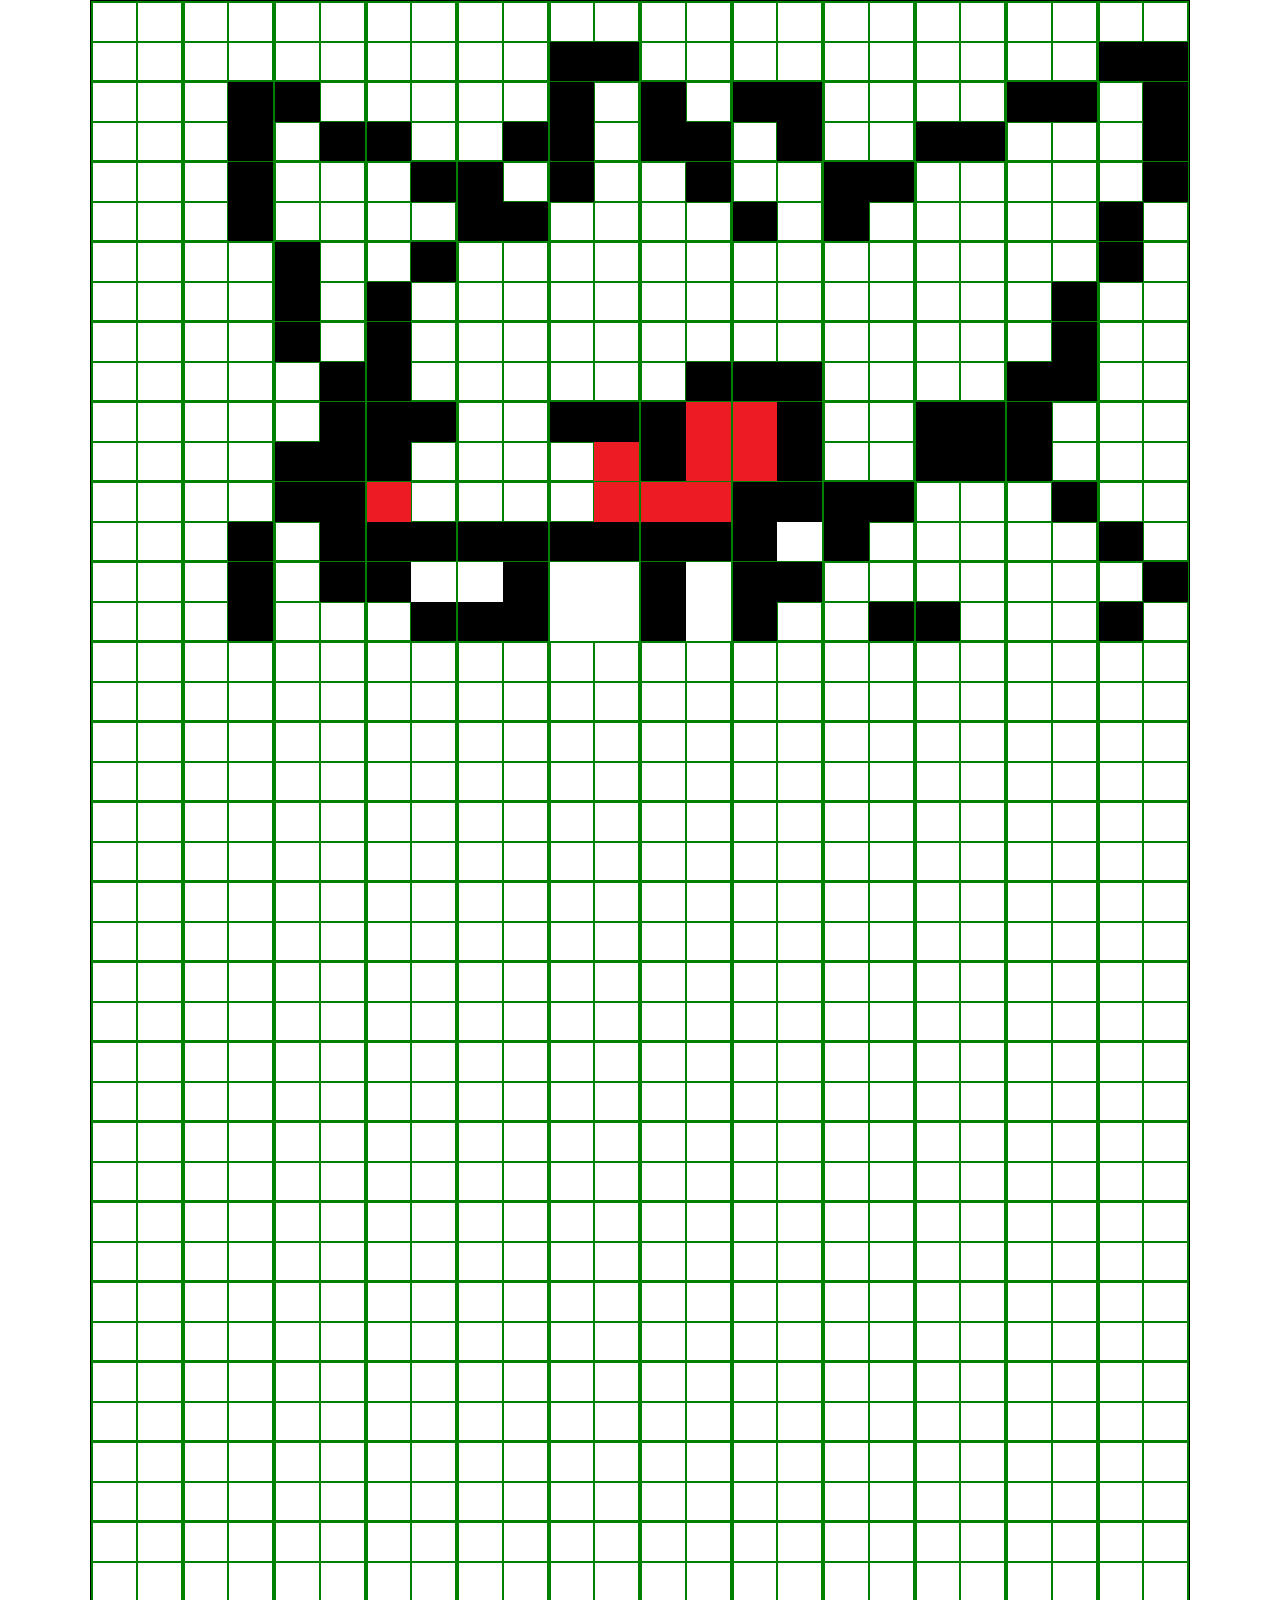
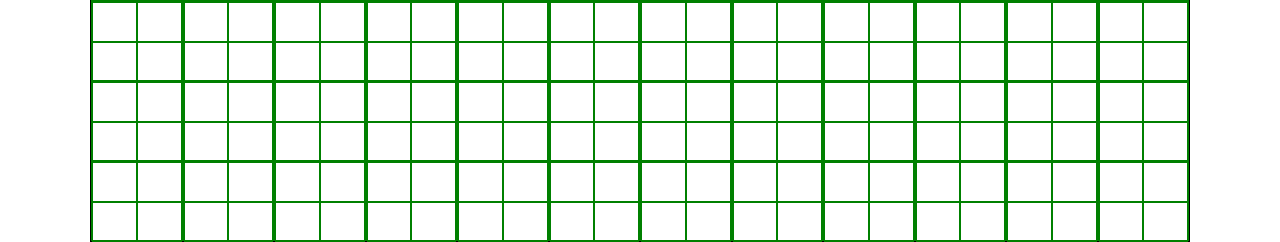
==== bonus-gengar.html @ c07b8c70 "finish row 1-8" ====
<!DOCTYPE html>
<html lang="en">
<head>
    <meta charset="UTF-8">
    <meta http-equiv="X-UA-Compatible" content="IE=edge">
    <meta name="viewport" content="width=device-width, initial-scale=1.0">
    <link rel="stylesheet" href="./css/12-bool-gengar.css">
    <link rel="stylesheet" href="./css/gengar.css">
    <title>GENGAR</title>
</head>
<body>

    <section class="container">
                                     <!-- row-1 -->
        <div class="row">
            <div class="col-1">
                <div class="box">
                    <div class="row">
                        <div class="col-6">
                            <div class="mini-box"></div>
                        </div>
                        <div class="col-6">
                            <div class="mini-box"></div>
                        </div>
                        <div class="col-6">
                            <div class="mini-box"></div>
                        </div>
                        <div class="col-6">
                            <div class="mini-box"></div>
                        </div>
                    </div>
                </div>
            </div>
            <div class="col-1">
                <div class="box">
                    <div class="row">
                        <div class="col-6">
                            <div class="mini-box"></div>
                        </div>
                        <div class="col-6">
                            <div class="mini-box"></div>
                        </div>
                        <div class="col-6">
                            <div class="mini-box"></div>
                        </div>
                        <div class="col-6">
                            <div class="mini-box"></div>
                        </div>
                    </div>
                </div>
            </div>
            <div class="col-1">
                <div class="box">
                    <div class="row">
                        <div class="col-6">
                            <div class="mini-box"></div>
                        </div>
                        <div class="col-6">
                            <div class="mini-box"></div>
                        </div>
                        <div class="col-6">
                            <div class="mini-box"></div>
                        </div>
                        <div class="col-6">
                            <div class="mini-box"></div>
                        </div>
                    </div>
                </div>
            </div>
            <div class="col-1">
                <div class="box">
                    <div class="row">
                        <div class="col-6">
                            <div class="mini-box"></div>
                        </div>
                        <div class="col-6">
                            <div class="mini-box"></div>
                        </div>
                        <div class="col-6">
                            <div class="mini-box"></div>
                        </div>
                        <div class="col-6">
                            <div class="mini-box"></div>
                        </div>
                    </div>
                </div>
            </div>
            <div class="col-1">
                <div class="box">
                    <div class="row">
                        <div class="col-6">
                            <div class="mini-box"></div>
                        </div>
                        <div class="col-6">
                            <div class="mini-box"></div>
                        </div>
                        <div class="col-6">
                            <div class="mini-box"></div>
                        </div>
                        <div class="col-6">
                            <div class="mini-box"></div>
                        </div>
                    </div>
                </div>
            </div>
            <div class="col-1">
                <div class="box">
                    <div class="row">
                        <div class="col-6">
                            <div class="mini-box"></div>
                        </div>
                        <div class="col-6">
                            <div class="mini-box"></div>
                        </div>
                        <div class="col-6">
                            <div class="mini-box-black"></div>
                        </div>
                        <div class="col-6">
                            <div class="mini-box-black"></div>
                        </div>
                    </div>
                </div>
            </div>
            <div class="col-1">
                <div class="box">
                    <div class="row">
                        <div class="col-6">
                            <div class="mini-box"></div>
                        </div>
                        <div class="col-6">
                            <div class="mini-box"></div>
                        </div>
                        <div class="col-6">
                            <div class="mini-box"></div>
                        </div>
                        <div class="col-6">
                            <div class="mini-box"></div>
                        </div>
                    </div>
                </div>
            </div>
            <div class="col-1">
                <div class="box">
                    <div class="row">
                        <div class="col-6">
                            <div class="mini-box"></div>
                        </div>
                        <div class="col-6">
                            <div class="mini-box"></div>
                        </div>
                        <div class="col-6">
                            <div class="mini-box"></div>
                        </div>
                        <div class="col-6">
                            <div class="mini-box"></div>
                        </div>
                    </div>
                </div>
            </div>
            <div class="col-1">
                <div class="box">
                    <div class="row">
                        <div class="col-6">
                            <div class="mini-box"></div>
                        </div>
                        <div class="col-6">
                            <div class="mini-box"></div>
                        </div>
                        <div class="col-6">
                            <div class="mini-box"></div>
                        </div>
                        <div class="col-6">
                            <div class="mini-box"></div>
                        </div>
                    </div>
                </div>
            </div>
            <div class="col-1">
                <div class="box">
                    <div class="row">
                        <div class="col-6">
                            <div class="mini-box"></div>
                        </div>
                        <div class="col-6">
                            <div class="mini-box"></div>
                        </div>
                        <div class="col-6">
                            <div class="mini-box"></div>
                        </div>
                        <div class="col-6">
                            <div class="mini-box"></div>
                        </div>
                    </div>
                </div>
            </div>
            <div class="col-1">
                <div class="box">
                    <div class="row">
                        <div class="col-6">
                            <div class="mini-box"></div>
                        </div>
                        <div class="col-6">
                            <div class="mini-box"></div>
                        </div>
                        <div class="col-6">
                            <div class="mini-box"></div>
                        </div>
                        <div class="col-6">
                            <div class="mini-box"></div>
                        </div>
                    </div>
                </div>
            </div>
            <div class="col-1">
                <div class="box">
                    <div class="row">
                        <div class="col-6">
                            <div class="mini-box"></div>
                        </div>
                        <div class="col-6">
                            <div class="mini-box"></div>
                        </div>
                        <div class="col-6">
                            <div class="mini-box-black"></div>
                        </div>
                        <div class="col-6">
                            <div class="mini-box-black"></div>
                        </div>
                    </div>
                </div>
            </div>
        </div>
                                     <!-- row-2 -->
        <div class="row">
            <div class="col-1">
                <div class="box">
                    <div class="row">
                        <div class="col-6">
                            <div class="mini-box"></div>
                        </div>
                        <div class="col-6">
                            <div class="mini-box"></div>
                        </div>
                        <div class="col-6">
                            <div class="mini-box"></div>
                        </div>
                        <div class="col-6">
                            <div class="mini-box"></div>
                        </div>
                    </div>
                </div>
            </div>
            <div class="col-1">
                <div class="box">
                    <div class="row">
                        <div class="col-6">
                            <div class="mini-box"></div>
                        </div>
                        <div class="col-6">
                            <div class="mini-box-black"></div>
                        </div>
                        <div class="col-6">
                            <div class="mini-box"></div>
                        </div>
                        <div class="col-6">
                            <div class="mini-box-black"></div>
                        </div>
                    </div>
                </div>
            </div>
            <div class="col-1">
                <div class="box">
                    <div class="row">
                        <div class="col-6">
                            <div class="mini-box-black"></div>
                        </div>
                        <div class="col-6">
                            <div class="mini-box"></div>
                        </div>
                        <div class="col-6">
                            <div class="mini-box"></div>
                        </div>
                        <div class="col-6">
                            <div class="mini-box-black"></div>
                        </div>
                    </div>
                </div>
            </div>
            <div class="col-1">
                <div class="box">
                    <div class="row">
                        <div class="col-6">
                            <div class="mini-box"></div>
                        </div>
                        <div class="col-6">
                            <div class="mini-box"></div>
                        </div>
                        <div class="col-6">
                            <div class="mini-box-black"></div>
                        </div>
                        <div class="col-6">
                            <div class="mini-box"></div>
                        </div>
                    </div>
                </div>
            </div>
            <div class="col-1">
                <div class="box">
                    <div class="row">
                        <div class="col-6">
                            <div class="mini-box"></div>
                        </div>
                        <div class="col-6">
                            <div class="mini-box"></div>
                        </div>
                        <div class="col-6">
                            <div class="mini-box"></div>
                        </div>
                        <div class="col-6">
                            <div class="mini-box-black"></div>
                        </div>
                    </div>
                </div>
            </div>
            <div class="col-1">
                <div class="box">
                    <div class="row">
                        <div class="col-6">
                            <div class="mini-box-black"></div>
                        </div>
                        <div class="col-6">
                            <div class="mini-box"></div>
                        </div>
                        <div class="col-6">
                            <div class="mini-box-black"></div>
                        </div>
                        <div class="col-6">
                            <div class="mini-box"></div>
                        </div>
                    </div>
                </div>
            </div>
            <div class="col-1">
                <div class="box">
                    <div class="row">
                        <div class="col-6">
                            <div class="mini-box-black"></div>
                        </div>
                        <div class="col-6">
                            <div class="mini-box"></div>
                        </div>
                        <div class="col-6">
                            <div class="mini-box-black"></div>
                        </div>
                        <div class="col-6">
                            <div class="mini-box-black"></div>
                        </div>
                    </div>
                </div>
            </div>
            <div class="col-1">
                <div class="box">
                    <div class="row">
                        <div class="col-6">
                            <div class="mini-box-black"></div>
                        </div>
                        <div class="col-6">
                            <div class="mini-box-black"></div>
                        </div>
                        <div class="col-6">
                            <div class="mini-box"></div>
                        </div>
                        <div class="col-6">
                            <div class="mini-box-black"></div>
                        </div>
                    </div>
                </div>
            </div>
            <div class="col-1">
                <div class="box">
                    <div class="row">
                        <div class="col-6">
                            <div class="mini-box"></div>
                        </div>
                        <div class="col-6">
                            <div class="mini-box"></div>
                        </div>
                        <div class="col-6">
                            <div class="mini-box"></div>
                        </div>
                        <div class="col-6">
                            <div class="mini-box"></div>
                        </div>
                    </div>
                </div>
            </div>
            <div class="col-1">
                <div class="box">
                    <div class="row">
                        <div class="col-6">
                            <div class="mini-box"></div>
                        </div>
                        <div class="col-6">
                            <div class="mini-box"></div>
                        </div>
                        <div class="col-6">
                            <div class="mini-box-black"></div>
                        </div>
                        <div class="col-6">
                            <div class="mini-box-black"></div>
                        </div>
                    </div>
                </div>
            </div>
            <div class="col-1">
                <div class="box">
                    <div class="row">
                        <div class="col-6">
                            <div class="mini-box-black"></div>
                        </div>
                        <div class="col-6">
                            <div class="mini-box-black"></div>
                        </div>
                        <div class="col-6">
                            <div class="mini-box"></div>
                        </div>
                        <div class="col-6">
                            <div class="mini-box"></div>
                        </div>
                    </div>
                </div>
            </div>
            <div class="col-1">
                <div class="box">
                    <div class="row">
                        <div class="col-6">
                            <div class="mini-box"></div>
                        </div>
                        <div class="col-6">
                            <div class="mini-box-black"></div>
                        </div>
                        <div class="col-6">
                            <div class="mini-box"></div>
                        </div>
                        <div class="col-6">
                            <div class="mini-box-black"></div>
                        </div>
                    </div>
                </div>
            </div>
        </div>
                                     <!-- row-3 -->
        <div class="row">
            <div class="col-1">
                <div class="box">
                    <div class="row">
                        <div class="col-6">
                            <div class="mini-box"></div>
                        </div>
                        <div class="col-6">
                            <div class="mini-box"></div>
                        </div>
                        <div class="col-6">
                            <div class="mini-box"></div>
                        </div>
                        <div class="col-6">
                            <div class="mini-box"></div>
                        </div>
                    </div>
                </div>
            </div>
            <div class="col-1">
                <div class="box">
                    <div class="row">
                        <div class="col-6">
                            <div class="mini-box"></div>
                        </div>
                        <div class="col-6">
                            <div class="mini-box-black"></div>
                        </div>
                        <div class="col-6">
                            <div class="mini-box"></div>
                        </div>
                        <div class="col-6">
                            <div class="mini-box-black"></div>
                        </div>
                    </div>
                </div>
            </div>
            <div class="col-1">
                <div class="box">
                    <div class="row">
                        <div class="col-6">
                            <div class="mini-box"></div>
                        </div>
                        <div class="col-6">
                            <div class="mini-box"></div>
                        </div>
                        <div class="col-6">
                            <div class="mini-box"></div>
                        </div>
                        <div class="col-6">
                            <div class="mini-box"></div>
                        </div>
                    </div>
                </div>
            </div>
            <div class="col-1">
                <div class="box">
                    <div class="row">
                        <div class="col-6">
                            <div class="mini-box"></div>
                        </div>
                        <div class="col-6">
                            <div class="mini-box-black"></div>
                        </div>
                        <div class="col-6">
                            <div class="mini-box"></div>
                        </div>
                        <div class="col-6">
                            <div class="mini-box"></div>
                        </div>
                    </div>
                </div>
            </div>
            <div class="col-1">
                <div class="box">
                    <div class="row">
                        <div class="col-6">
                            <div class="mini-box-black"></div>
                        </div>
                        <div class="col-6">
                            <div class="mini-box"></div>
                        </div>
                        <div class="col-6">
                            <div class="mini-box-black"></div>
                        </div>
                        <div class="col-6">
                            <div class="mini-box-black"></div>
                        </div>
                    </div>
                </div>
            </div>
            <div class="col-1">
                <div class="box">
                    <div class="row">
                        <div class="col-6">
                            <div class="mini-box-black"></div>
                        </div>
                        <div class="col-6">
                            <div class="mini-box"></div>
                        </div>
                        <div class="col-6">
                            <div class="mini-box"></div>
                        </div>
                        <div class="col-6">
                            <div class="mini-box"></div>
                        </div>
                    </div>
                </div>
            </div>
            <div class="col-1">
                <div class="box">
                    <div class="row">
                        <div class="col-6">
                            <div class="mini-box"></div>
                        </div>
                        <div class="col-6">
                            <div class="mini-box-black"></div>
                        </div>
                        <div class="col-6">
                            <div class="mini-box"></div>
                        </div>
                        <div class="col-6">
                            <div class="mini-box"></div>
                        </div>
                    </div>
                </div>
            </div>
            <div class="col-1">
                <div class="box">
                    <div class="row">
                        <div class="col-6">
                            <div class="mini-box"></div>
                        </div>
                        <div class="col-6">
                            <div class="mini-box"></div>
                        </div>
                        <div class="col-6">
                            <div class="mini-box-black"></div>
                        </div>
                        <div class="col-6">
                            <div class="mini-box"></div>
                        </div>
                    </div>
                </div>
            </div>
            <div class="col-1">
                <div class="box">
                    <div class="row">
                        <div class="col-6">
                            <div class="mini-box-black"></div>
                        </div>
                        <div class="col-6">
                            <div class="mini-box-black"></div>
                        </div>
                        <div class="col-6">
                            <div class="mini-box-black"></div>
                        </div>
                        <div class="col-6">
                            <div class="mini-box"></div>
                        </div>
                    </div>
                </div>
            </div>
            <div class="col-1">
                <div class="box">
                    <div class="row">
                        <div class="col-6">
                            <div class="mini-box"></div>
                        </div>
                        <div class="col-6">
                            <div class="mini-box"></div>
                        </div>
                        <div class="col-6">
                            <div class="mini-box"></div>
                        </div>
                        <div class="col-6">
                            <div class="mini-box"></div>
                        </div>
                    </div>
                </div>
            </div>
            <div class="col-1">
                <div class="box">
                    <div class="row">
                        <div class="col-6">
                            <div class="mini-box"></div>
                        </div>
                        <div class="col-6">
                            <div class="mini-box"></div>
                        </div>
                        <div class="col-6">
                            <div class="mini-box"></div>
                        </div>
                        <div class="col-6">
                            <div class="mini-box"></div>
                        </div>
                    </div>
                </div>
            </div>
            <div class="col-1">
                <div class="box">
                    <div class="row">
                        <div class="col-6">
                            <div class="mini-box"></div>
                        </div>
                        <div class="col-6">
                            <div class="mini-box-black"></div>
                        </div>
                        <div class="col-6">
                            <div class="mini-box-black"></div>
                        </div>
                        <div class="col-6">
                            <div class="mini-box"></div>
                        </div>
                    </div>
                </div>
            </div>
        </div>
                                     <!-- row-4 -->
        <div class="row">
            <div class="col-1">
                <div class="box">
                    <div class="row">
                        <div class="col-6">
                            <div class="mini-box"></div>
                        </div>
                        <div class="col-6">
                            <div class="mini-box"></div>
                        </div>
                        <div class="col-6">
                            <div class="mini-box"></div>
                        </div>
                        <div class="col-6">
                            <div class="mini-box"></div>
                        </div>
                    </div>
                </div>
            </div>
            <div class="col-1">
                <div class="box">
                    <div class="row">
                        <div class="col-6">
                            <div class="mini-box"></div>
                        </div>
                        <div class="col-6">
                            <div class="mini-box"></div>
                        </div>
                        <div class="col-6">
                            <div class="mini-box"></div>
                        </div>
                        <div class="col-6">
                            <div class="mini-box"></div>
                        </div>
                    </div>
                </div>
            </div>
            <div class="col-1">
                <div class="box">
                    <div class="row">
                        <div class="col-6">
                            <div class="mini-box-black"></div>
                        </div>
                        <div class="col-6">
                            <div class="mini-box"></div>
                        </div>
                        <div class="col-6">
                            <div class="mini-box-black"></div>
                        </div>
                        <div class="col-6">
                            <div class="mini-box"></div>
                        </div>
                    </div>
                </div>
            </div>
            <div class="col-1">
                <div class="box">
                    <div class="row">
                        <div class="col-6">
                            <div class="mini-box"></div>
                        </div>
                        <div class="col-6">
                            <div class="mini-box-black"></div>
                        </div>
                        <div class="col-6">
                            <div class="mini-box-black"></div>
                        </div>
                        <div class="col-6">
                            <div class="mini-box"></div>
                        </div>
                    </div>
                </div>
            </div>
            <div class="col-1">
                <div class="box">
                    <div class="row">
                        <div class="col-6">
                            <div class="mini-box"></div>
                        </div>
                        <div class="col-6">
                            <div class="mini-box"></div>
                        </div>
                        <div class="col-6">
                            <div class="mini-box"></div>
                        </div>
                        <div class="col-6">
                            <div class="mini-box"></div>
                        </div>
                    </div>
                </div>
            </div>
            <div class="col-1">
                <div class="box">
                    <div class="row">
                        <div class="col-6">
                            <div class="mini-box"></div>
                        </div>
                        <div class="col-6">
                            <div class="mini-box"></div>
                        </div>
                        <div class="col-6">
                            <div class="mini-box"></div>
                        </div>
                        <div class="col-6">
                            <div class="mini-box"></div>
                        </div>
                    </div>
                </div>
            </div>
            <div class="col-1">
                <div class="box">
                    <div class="row">
                        <div class="col-6">
                            <div class="mini-box"></div>
                        </div>
                        <div class="col-6">
                            <div class="mini-box"></div>
                        </div>
                        <div class="col-6">
                            <div class="mini-box"></div>
                        </div>
                        <div class="col-6">
                            <div class="mini-box"></div>
                        </div>
                    </div>
                </div>
            </div>
            <div class="col-1">
                <div class="box">
                    <div class="row">
                        <div class="col-6">
                            <div class="mini-box"></div>
                        </div>
                        <div class="col-6">
                            <div class="mini-box"></div>
                        </div>
                        <div class="col-6">
                            <div class="mini-box"></div>
                        </div>
                        <div class="col-6">
                            <div class="mini-box"></div>
                        </div>
                    </div>
                </div>
            </div>
            <div class="col-1">
                <div class="box">
                    <div class="row">
                        <div class="col-6">
                            <div class="mini-box"></div>
                        </div>
                        <div class="col-6">
                            <div class="mini-box"></div>
                        </div>
                        <div class="col-6">
                            <div class="mini-box"></div>
                        </div>
                        <div class="col-6">
                            <div class="mini-box"></div>
                        </div>
                    </div>
                </div>
            </div>
            <div class="col-1">
                <div class="box">
                    <div class="row">
                        <div class="col-6">
                            <div class="mini-box"></div>
                        </div>
                        <div class="col-6">
                            <div class="mini-box"></div>
                        </div>
                        <div class="col-6">
                            <div class="mini-box"></div>
                        </div>
                        <div class="col-6">
                            <div class="mini-box"></div>
                        </div>
                    </div>
                </div>
            </div>
            <div class="col-1">
                <div class="box">
                    <div class="row">
                        <div class="col-6">
                            <div class="mini-box"></div>
                        </div>
                        <div class="col-6">
                            <div class="mini-box"></div>
                        </div>
                        <div class="col-6">
                            <div class="mini-box"></div>
                        </div>
                        <div class="col-6">
                            <div class="mini-box-black"></div>
                        </div>
                    </div>
                </div>
            </div>
            <div class="col-1">
                <div class="box">
                    <div class="row">
                        <div class="col-6">
                            <div class="mini-box-black"></div>
                        </div>
                        <div class="col-6">
                            <div class="mini-box"></div>
                        </div>
                        <div class="col-6">
                            <div class="mini-box"></div>
                        </div>
                        <div class="col-6">
                            <div class="mini-box"></div>
                        </div>
                    </div>
                </div>
            </div>
        </div>
                                     <!-- row-5 -->
        <div class="row">
            <div class="col-1">
                <div class="box">
                    <div class="row">
                        <div class="col-6">
                            <div class="mini-box"></div>
                        </div>
                        <div class="col-6">
                            <div class="mini-box"></div>
                        </div>
                        <div class="col-6">
                            <div class="mini-box"></div>
                        </div>
                        <div class="col-6">
                            <div class="mini-box"></div>
                        </div>
                    </div>
                </div>
            </div>
            <div class="col-1">
                <div class="box">
                    <div class="row">
                        <div class="col-6">
                            <div class="mini-box"></div>
                        </div>
                        <div class="col-6">
                            <div class="mini-box"></div>
                        </div>
                        <div class="col-6">
                            <div class="mini-box"></div>
                        </div>
                        <div class="col-6">
                            <div class="mini-box"></div>
                        </div>
                    </div>
                </div>
            </div>
            <div class="col-1">
                <div class="box">
                    <div class="row">
                        <div class="col-6">
                            <div class="mini-box-black"></div>
                        </div>
                        <div class="col-6">
                            <div class="mini-box"></div>
                        </div>
                        <div class="col-6">
                            <div class="mini-box"></div>
                        </div>
                        <div class="col-6">
                            <div class="mini-box-black"></div>
                        </div>
                    </div>
                </div>
            </div>
            <div class="col-1">
                <div class="box">
                    <div class="row">
                        <div class="col-6">
                            <div class="mini-box-black"></div>
                        </div>
                        <div class="col-6">
                            <div class="mini-box"></div>
                        </div>
                        <div class="col-6">
                            <div class="mini-box-black"></div>
                        </div>
                        <div class="col-6">
                            <div class="mini-box"></div>
                        </div>
                    </div>
                </div>
            </div>
            <div class="col-1">
                <div class="box">
                    <div class="row">
                        <div class="col-6">
                            <div class="mini-box"></div>
                        </div>
                        <div class="col-6">
                            <div class="mini-box"></div>
                        </div>
                        <div class="col-6">
                            <div class="mini-box"></div>
                        </div>
                        <div class="col-6">
                            <div class="mini-box"></div>
                        </div>
                    </div>
                </div>
            </div>
            <div class="col-1">
                <div class="box">
                    <div class="row">
                        <div class="col-6">
                            <div class="mini-box"></div>
                        </div>
                        <div class="col-6">
                            <div class="mini-box"></div>
                        </div>
                        <div class="col-6">
                            <div class="mini-box"></div>
                        </div>
                        <div class="col-6">
                            <div class="mini-box"></div>
                        </div>
                    </div>
                </div>
            </div>
            <div class="col-1">
                <div class="box">
                    <div class="row">
                        <div class="col-6">
                            <div class="mini-box"></div>
                        </div>
                        <div class="col-6">
                            <div class="mini-box"></div>
                        </div>
                        <div class="col-6">
                            <div class="mini-box"></div>
                        </div>
                        <div class="col-6">
                            <div class="mini-box-black"></div>
                        </div>
                    </div>
                </div>
            </div>
            <div class="col-1">
                <div class="box">
                    <div class="row">
                        <div class="col-6">
                            <div class="mini-box"></div>
                        </div>
                        <div class="col-6">
                            <div class="mini-box"></div>
                        </div>
                        <div class="col-6">
                            <div class="mini-box-black"></div>
                        </div>
                        <div class="col-6">
                            <div class="mini-box-black"></div>
                        </div>
                    </div>
                </div>
            </div>
            <div class="col-1">
                <div class="box">
                    <div class="row">
                        <div class="col-6">
                            <div class="mini-box"></div>
                        </div>
                        <div class="col-6">
                            <div class="mini-box"></div>
                        </div>
                        <div class="col-6">
                            <div class="mini-box"></div>
                        </div>
                        <div class="col-6">
                            <div class="mini-box"></div>
                        </div>
                    </div>
                </div>
            </div>
            <div class="col-1">
                <div class="box">
                    <div class="row">
                        <div class="col-6">
                            <div class="mini-box"></div>
                        </div>
                        <div class="col-6">
                            <div class="mini-box"></div>
                        </div>
                        <div class="col-6">
                            <div class="mini-box"></div>
                        </div>
                        <div class="col-6">
                            <div class="mini-box"></div>
                        </div>
                    </div>
                </div>
            </div>
            <div class="col-1">
                <div class="box">
                    <div class="row">
                        <div class="col-6">
                            <div class="mini-box"></div>
                        </div>
                        <div class="col-6">
                            <div class="mini-box-black"></div>
                        </div>
                        <div class="col-6">
                            <div class="mini-box-black"></div>
                        </div>
                        <div class="col-6">
                            <div class="mini-box-black"></div>
                        </div>
                    </div>
                </div>
            </div>
            <div class="col-1">
                <div class="box">
                    <div class="row">
                        <div class="col-6">
                            <div class="mini-box"></div>
                        </div>
                        <div class="col-6">
                            <div class="mini-box"></div>
                        </div>
                        <div class="col-6">
                            <div class="mini-box"></div>
                        </div>
                        <div class="col-6">
                            <div class="mini-box"></div>
                        </div>
                    </div>
                </div>
            </div>
        </div>
                                     <!-- row-6 -->
        <div class="row">
            <div class="col-1">
                <div class="box">
                    <div class="row">
                        <div class="col-6">
                            <div class="mini-box"></div>
                        </div>
                        <div class="col-6">
                            <div class="mini-box"></div>
                        </div>
                        <div class="col-6">
                            <div class="mini-box"></div>
                        </div>
                        <div class="col-6">
                            <div class="mini-box"></div>
                        </div>
                    </div>
                </div>
            </div>
            <div class="col-1">
                <div class="box">
                    <div class="row">
                        <div class="col-6">
                            <div class="mini-box"></div>
                        </div>
                        <div class="col-6">
                            <div class="mini-box"></div>
                        </div>
                        <div class="col-6">
                            <div class="mini-box"></div>
                        </div>
                        <div class="col-6">
                            <div class="mini-box"></div>
                        </div>
                    </div>
                </div>
            </div>
            <div class="col-1">
                <div class="box">
                    <div class="row">
                        <div class="col-6">
                            <div class="mini-box"></div>
                        </div>
                        <div class="col-6">
                            <div class="mini-box-black"></div>
                        </div>
                        <div class="col-6">
                            <div class="mini-box-black"></div>
                        </div>
                        <div class="col-6">
                            <div class="mini-box-black"></div>
                        </div>
                    </div>
                </div>
            </div>
            <div class="col-1">
                <div class="box">
                    <div class="row">
                        <div class="col-6">
                            <div class="mini-box-black"></div>
                        </div>
                        <div class="col-6">
                            <div class="mini-box-black"></div>
                        </div>
                        <div class="col-6">
                            <div class="mini-box-black"></div>
                        </div>
                        <div class="col-6">
                            <div class="mini-box"></div>
                        </div>
                    </div>
                </div>
            </div>
            <div class="col-1">
                <div class="box">
                    <div class="row">
                        <div class="col-6">
                            <div class="mini-box"></div>
                        </div>
                        <div class="col-6">
                            <div class="mini-box"></div>
                        </div>
                        <div class="col-6">
                            <div class="mini-box"></div>
                        </div>
                        <div class="col-6">
                            <div class="mini-box"></div>
                        </div>
                    </div>
                </div>
            </div>
            <div class="col-1">
                <div class="box">
                    <div class="row">
                        <div class="col-6">
                            <div class="mini-box-black"></div>
                        </div>
                        <div class="col-6">
                            <div class="mini-box-black"></div>
                        </div>
                        <div class="col-6">
                            <div class="mini-box"></div>
                        </div>
                        <div class="col-6">
                            <div class="mini-box-red"></div>
                        </div>
                    </div>
                </div>
            </div>
            <div class="col-1">
                <div class="box">
                    <div class="row">
                        <div class="col-6">
                            <div class="mini-box-black"></div>
                        </div>
                        <div class="col-6">
                            <div class="mini-box-red"></div>
                        </div>
                        <div class="col-6">
                            <div class="mini-box-black"></div>
                        </div>
                        <div class="col-6">
                            <div class="mini-box-red"></div>
                        </div>
                    </div>
                </div>
            </div>
            <div class="col-1">
                <div class="box">
                    <div class="row">
                        <div class="col-6">
                            <div class="mini-box-red"></div>
                        </div>
                        <div class="col-6">
                            <div class="mini-box-black"></div>
                        </div>
                        <div class="col-6">
                            <div class="mini-box-red"></div>
                        </div>
                        <div class="col-6">
                            <div class="mini-box-black"></div>
                        </div>
                    </div>
                </div>
            </div>
            <div class="col-1">
                <div class="box">
                    <div class="row">
                        <div class="col-6">
                            <div class="mini-box"></div>
                        </div>
                        <div class="col-6">
                            <div class="mini-box"></div>
                        </div>
                        <div class="col-6">
                            <div class="mini-box"></div>
                        </div>
                        <div class="col-6">
                            <div class="mini-box"></div>
                        </div>
                    </div>
                </div>
            </div>
            <div class="col-1">
                <div class="box">
                    <div class="row">
                        <div class="col-6">
                            <div class="mini-box-black"></div>
                        </div>
                        <div class="col-6">
                            <div class="mini-box-black"></div>
                        </div>
                        <div class="col-6">
                            <div class="mini-box-black"></div>
                        </div>
                        <div class="col-6">
                            <div class="mini-box-black"></div>
                        </div>
                    </div>
                </div>
            </div>
            <div class="col-1">
                <div class="box">
                    <div class="row">
                        <div class="col-6">
                            <div class="mini-box-black"></div>
                        </div>
                        <div class="col-6">
                            <div class="mini-box"></div>
                        </div>
                        <div class="col-6">
                            <div class="mini-box-black"></div>
                        </div>
                        <div class="col-6">
                            <div class="mini-box"></div>
                        </div>
                    </div>
                </div>
            </div>
            <div class="col-1">
                <div class="box">
                    <div class="row">
                        <div class="col-6">
                            <div class="mini-box"></div>
                        </div>
                        <div class="col-6">
                            <div class="mini-box"></div>
                        </div>
                        <div class="col-6">
                            <div class="mini-box"></div>
                        </div>
                        <div class="col-6">
                            <div class="mini-box"></div>
                        </div>
                    </div>
                </div>
            </div>
        </div>
                                     <!-- row-7 -->
        <div class="row">
            <div class="col-1">
                <div class="box">
                    <div class="row">
                        <div class="col-6">
                            <div class="mini-box"></div>
                        </div>
                        <div class="col-6">
                            <div class="mini-box"></div>
                        </div>
                        <div class="col-6">
                            <div class="mini-box"></div>
                        </div>
                        <div class="col-6">
                            <div class="mini-box"></div>
                        </div>
                    </div>
                </div>
            </div>
            <div class="col-1">
                <div class="box">
                    <div class="row">
                        <div class="col-6">
                            <div class="mini-box"></div>
                        </div>
                        <div class="col-6">
                            <div class="mini-box"></div>
                        </div>
                        <div class="col-6">
                            <div class="mini-box"></div>
                        </div>
                        <div class="col-6">
                            <div class="mini-box-black"></div>
                        </div>
                    </div>
                </div>
            </div>
            <div class="col-1">
                <div class="box">
                    <div class="row">
                        <div class="col-6">
                            <div class="mini-box-black"></div>
                        </div>
                        <div class="col-6">
                            <div class="mini-box-black"></div>
                        </div>
                        <div class="col-6">
                            <div class="mini-box"></div>
                        </div>
                        <div class="col-6">
                            <div class="mini-box-black"></div>
                        </div>
                    </div>
                </div>
            </div>
            <div class="col-1">
                <div class="box">
                    <div class="row">
                        <div class="col-6">
                            <div class="mini-box-red"></div>
                        </div>
                        <div class="col-6">
                            <div class="mini-box"></div>
                        </div>
                        <div class="col-6">
                            <div class="mini-box-black"></div>
                        </div>
                        <div class="col-6">
                            <div class="mini-box-black"></div>
                        </div>
                    </div>
                </div>
            </div>
            <div class="col-1">
                <div class="box">
                    <div class="row">
                        <div class="col-6">
                            <div class="mini-box"></div>
                        </div>
                        <div class="col-6">
                            <div class="mini-box"></div>
                        </div>
                        <div class="col-6">
                            <div class="mini-box-black"></div>
                        </div>
                        <div class="col-6">
                            <div class="mini-box-black"></div>
                        </div>
                    </div>
                </div>
            </div>
            <div class="col-1">
                <div class="box">
                    <div class="row">
                        <div class="col-6">
                            <div class="mini-box"></div>
                        </div>
                        <div class="col-6">
                            <div class="mini-box-red"></div>
                        </div>
                        <div class="col-6">
                            <div class="mini-box-black"></div>
                        </div>
                        <div class="col-6">
                            <div class="mini-box-black"></div>
                        </div>
                    </div>
                </div>
            </div>
            <div class="col-1">
                <div class="box">
                    <div class="row">
                        <div class="col-6">
                            <div class="mini-box-red"></div>
                        </div>
                        <div class="col-6">
                            <div class="mini-box-red"></div>
                        </div>
                        <div class="col-6">
                            <div class="mini-box-black"></div>
                        </div>
                        <div class="col-6">
                            <div class="mini-box-black"></div>
                        </div>
                    </div>
                </div>
            </div>
            <div class="col-1">
                <div class="box">
                    <div class="row">
                        <div class="col-6">
                            <div class="mini-box-black"></div>
                        </div>
                        <div class="col-6">
                            <div class="mini-box-black"></div>
                        </div>
                        <div class="col-6">
                            <div class="mini-box-black"></div>
                        </div>
                        <div class="col-6">
                            <div class="mini-box-white"></div>
                        </div>
                    </div>
                </div>
            </div>
            <div class="col-1">
                <div class="box">
                    <div class="row">
                        <div class="col-6">
                            <div class="mini-box-black"></div>
                        </div>
                        <div class="col-6">
                            <div class="mini-box-black"></div>
                        </div>
                        <div class="col-6">
                            <div class="mini-box-black"></div>
                        </div>
                        <div class="col-6">
                            <div class="mini-box"></div>
                        </div>
                    </div>
                </div>
            </div>
            <div class="col-1">
                <div class="box">
                    <div class="row">
                        <div class="col-6">
                            <div class="mini-box"></div>
                        </div>
                        <div class="col-6">
                            <div class="mini-box"></div>
                        </div>
                        <div class="col-6">
                            <div class="mini-box"></div>
                        </div>
                        <div class="col-6">
                            <div class="mini-box"></div>
                        </div>
                    </div>
                </div>
            </div>
            <div class="col-1">
                <div class="box">
                    <div class="row">
                        <div class="col-6">
                            <div class="mini-box"></div>
                        </div>
                        <div class="col-6">
                            <div class="mini-box-black"></div>
                        </div>
                        <div class="col-6">
                            <div class="mini-box"></div>
                        </div>
                        <div class="col-6">
                            <div class="mini-box"></div>
                        </div>
                    </div>
                </div>
            </div>
            <div class="col-1">
                <div class="box">
                    <div class="row">
                        <div class="col-6">
                            <div class="mini-box"></div>
                        </div>
                        <div class="col-6">
                            <div class="mini-box"></div>
                        </div>
                        <div class="col-6">
                            <div class="mini-box-black"></div>
                        </div>
                        <div class="col-6">
                            <div class="mini-box"></div>
                        </div>
                    </div>
                </div>
            </div>

            
        </div>
                                     <!-- row-8 -->
        <div class="row">
            <div class="col-1">
                <div class="box">
                    <div class="row">
                        <div class="col-6">
                            <div class="mini-box"></div>
                        </div>
                        <div class="col-6">
                            <div class="mini-box"></div>
                        </div>
                        <div class="col-6">
                            <div class="mini-box"></div>
                        </div>
                        <div class="col-6">
                            <div class="mini-box"></div>
                        </div>
                    </div>
                </div>
            </div>
            <div class="col-1">
                <div class="box">
                    <div class="row">
                        <div class="col-6">
                            <div class="mini-box"></div>
                        </div>
                        <div class="col-6">
                            <div class="mini-box-black"></div>
                        </div>
                        <div class="col-6">
                            <div class="mini-box"></div>
                        </div>
                        <div class="col-6">
                            <div class="mini-box-black"></div>
                        </div>
                    </div>
                </div>
            </div>
            <div class="col-1">
                <div class="box">
                    <div class="row">
                        <div class="col-6">
                            <div class="mini-box"></div>
                        </div>
                        <div class="col-6">
                            <div class="mini-box-black"></div>
                        </div>
                        <div class="col-6">
                            <div class="mini-box"></div>
                        </div>
                        <div class="col-6">
                            <div class="mini-box"></div>
                        </div>
                    </div>
                </div>
            </div>
            <div class="col-1">
                <div class="box">
                    <div class="row">
                        <div class="col-6">
                            <div class="mini-box-black"></div>
                        </div>
                        <div class="col-6">
                            <div class="mini-box-white"></div>
                        </div>
                        <div class="col-6">
                            <div class="mini-box"></div>
                        </div>
                        <div class="col-6">
                            <div class="mini-box-black"></div>
                        </div>
                    </div>
                </div>
            </div>
            <div class="col-1">
                <div class="box">
                    <div class="row">
                        <div class="col-6">
                            <div class="mini-box-white"></div>
                        </div>
                        <div class="col-6">
                            <div class="mini-box-black"></div>
                        </div>
                        <div class="col-6">
                            <div class="mini-box-black"></div>
                        </div>
                        <div class="col-6">
                            <div class="mini-box-black"></div>
                        </div>
                    </div>
                </div>
            </div>
            <div class="col-1">
                <div class="box">
                    <div class="row">
                        <div class="col-6">
                            <div class="mini-box-white"></div>
                        </div>
                        <div class="col-6">
                            <div class="mini-box-white"></div>
                        </div>
                        <div class="col-6">
                            <div class="mini-box-white"></div>
                        </div>
                        <div class="col-6">
                            <div class="mini-box-white"></div>
                        </div>
                    </div>
                </div>
            </div>
            <div class="col-1">
                <div class="box">
                    <div class="row">
                        <div class="col-6">
                            <div class="mini-box-black"></div>
                        </div>
                        <div class="col-6">
                            <div class="mini-box-white"></div>
                        </div>
                        <div class="col-6">
                            <div class="mini-box-black"></div>
                        </div>
                        <div class="col-6">
                            <div class="mini-box-white"></div>
                        </div>
                    </div>
                </div>
            </div>
            <div class="col-1">
                <div class="box">
                    <div class="row">
                        <div class="col-6">
                            <div class="mini-box-black"></div>
                        </div>
                        <div class="col-6">
                            <div class="mini-box-black"></div>
                        </div>
                        <div class="col-6">
                            <div class="mini-box-black"></div>
                        </div>
                        <div class="col-6">
                            <div class="mini-box"></div>
                        </div>
                    </div>
                </div>
            </div>
            <div class="col-1">
                <div class="box">
                    <div class="row">
                        <div class="col-6">
                            <div class="mini-box"></div>
                        </div>
                        <div class="col-6">
                            <div class="mini-box"></div>
                        </div>
                        <div class="col-6">
                            <div class="mini-box"></div>
                        </div>
                        <div class="col-6">
                            <div class="mini-box-black"></div>
                        </div>
                    </div>
                </div>
            </div>
            <div class="col-1">
                <div class="box">
                    <div class="row">
                        <div class="col-6">
                            <div class="mini-box"></div>
                        </div>
                        <div class="col-6">
                            <div class="mini-box"></div>
                        </div>
                        <div class="col-6">
                            <div class="mini-box-black"></div>
                        </div>
                        <div class="col-6">
                            <div class="mini-box"></div>
                        </div>
                    </div>
                </div>
            </div>
            <div class="col-1">
                <div class="box">
                    <div class="row">
                        <div class="col-6">
                            <div class="mini-box"></div>
                        </div>
                        <div class="col-6">
                            <div class="mini-box"></div>
                        </div>
                        <div class="col-6">
                            <div class="mini-box"></div>
                        </div>
                        <div class="col-6">
                            <div class="mini-box"></div>
                        </div>
                    </div>
                </div>
            </div>
            <div class="col-1">
                <div class="box">
                    <div class="row">
                        <div class="col-6">
                            <div class="mini-box"></div>
                        </div>
                        <div class="col-6">
                            <div class="mini-box-black"></div>
                        </div>
                        <div class="col-6">
                            <div class="mini-box-black"></div>
                        </div>
                        <div class="col-6">
                            <div class="mini-box"></div>
                        </div>
                    </div>
                </div>
            </div>
        </div>
                                     <!-- row-9 -->
        <div class="row">
            <div class="col-1">
                <div class="box">
                    <div class="row">
                        <div class="col-6">
                            <div class="mini-box"></div>
                        </div>
                        <div class="col-6">
                            <div class="mini-box"></div>
                        </div>
                        <div class="col-6">
                            <div class="mini-box"></div>
                        </div>
                        <div class="col-6">
                            <div class="mini-box"></div>
                        </div>
                    </div>
                </div>
            </div>
            <div class="col-1">
                <div class="box">
                    <div class="row">
                        <div class="col-6">
                            <div class="mini-box"></div>
                        </div>
                        <div class="col-6">
                            <div class="mini-box"></div>
                        </div>
                        <div class="col-6">
                            <div class="mini-box"></div>
                        </div>
                        <div class="col-6">
                            <div class="mini-box"></div>
                        </div>
                    </div>
                </div>
            </div>
            <div class="col-1">
                <div class="box">
                    <div class="row">
                        <div class="col-6">
                            <div class="mini-box"></div>
                        </div>
                        <div class="col-6">
                            <div class="mini-box"></div>
                        </div>
                        <div class="col-6">
                            <div class="mini-box"></div>
                        </div>
                        <div class="col-6">
                            <div class="mini-box"></div>
                        </div>
                    </div>
                </div>
            </div>
            <div class="col-1">
                <div class="box">
                    <div class="row">
                        <div class="col-6">
                            <div class="mini-box"></div>
                        </div>
                        <div class="col-6">
                            <div class="mini-box"></div>
                        </div>
                        <div class="col-6">
                            <div class="mini-box"></div>
                        </div>
                        <div class="col-6">
                            <div class="mini-box"></div>
                        </div>
                    </div>
                </div>
            </div>
            <div class="col-1">
                <div class="box">
                    <div class="row">
                        <div class="col-6">
                            <div class="mini-box"></div>
                        </div>
                        <div class="col-6">
                            <div class="mini-box"></div>
                        </div>
                        <div class="col-6">
                            <div class="mini-box"></div>
                        </div>
                        <div class="col-6">
                            <div class="mini-box"></div>
                        </div>
                    </div>
                </div>
            </div>
            <div class="col-1">
                <div class="box">
                    <div class="row">
                        <div class="col-6">
                            <div class="mini-box"></div>
                        </div>
                        <div class="col-6">
                            <div class="mini-box"></div>
                        </div>
                        <div class="col-6">
                            <div class="mini-box"></div>
                        </div>
                        <div class="col-6">
                            <div class="mini-box"></div>
                        </div>
                    </div>
                </div>
            </div>
            <div class="col-1">
                <div class="box">
                    <div class="row">
                        <div class="col-6">
                            <div class="mini-box"></div>
                        </div>
                        <div class="col-6">
                            <div class="mini-box"></div>
                        </div>
                        <div class="col-6">
                            <div class="mini-box"></div>
                        </div>
                        <div class="col-6">
                            <div class="mini-box"></div>
                        </div>
                    </div>
                </div>
            </div>
            <div class="col-1">
                <div class="box">
                    <div class="row">
                        <div class="col-6">
                            <div class="mini-box"></div>
                        </div>
                        <div class="col-6">
                            <div class="mini-box"></div>
                        </div>
                        <div class="col-6">
                            <div class="mini-box"></div>
                        </div>
                        <div class="col-6">
                            <div class="mini-box"></div>
                        </div>
                    </div>
                </div>
            </div>
            <div class="col-1">
                <div class="box">
                    <div class="row">
                        <div class="col-6">
                            <div class="mini-box"></div>
                        </div>
                        <div class="col-6">
                            <div class="mini-box"></div>
                        </div>
                        <div class="col-6">
                            <div class="mini-box"></div>
                        </div>
                        <div class="col-6">
                            <div class="mini-box"></div>
                        </div>
                    </div>
                </div>
            </div>
            <div class="col-1">
                <div class="box">
                    <div class="row">
                        <div class="col-6">
                            <div class="mini-box"></div>
                        </div>
                        <div class="col-6">
                            <div class="mini-box"></div>
                        </div>
                        <div class="col-6">
                            <div class="mini-box"></div>
                        </div>
                        <div class="col-6">
                            <div class="mini-box"></div>
                        </div>
                    </div>
                </div>
            </div>
            <div class="col-1">
                <div class="box">
                    <div class="row">
                        <div class="col-6">
                            <div class="mini-box"></div>
                        </div>
                        <div class="col-6">
                            <div class="mini-box"></div>
                        </div>
                        <div class="col-6">
                            <div class="mini-box"></div>
                        </div>
                        <div class="col-6">
                            <div class="mini-box"></div>
                        </div>
                    </div>
                </div>
            </div>
            <div class="col-1">
                <div class="box">
                    <div class="row">
                        <div class="col-6">
                            <div class="mini-box"></div>
                        </div>
                        <div class="col-6">
                            <div class="mini-box"></div>
                        </div>
                        <div class="col-6">
                            <div class="mini-box"></div>
                        </div>
                        <div class="col-6">
                            <div class="mini-box"></div>
                        </div>
                    </div>
                </div>
            </div>
        </div>
                                     <!-- row-10 -->
        <div class="row">
            <div class="col-1">
                <div class="box">
                    <div class="row">
                        <div class="col-6">
                            <div class="mini-box"></div>
                        </div>
                        <div class="col-6">
                            <div class="mini-box"></div>
                        </div>
                        <div class="col-6">
                            <div class="mini-box"></div>
                        </div>
                        <div class="col-6">
                            <div class="mini-box"></div>
                        </div>
                    </div>
                </div>
            </div>
            <div class="col-1">
                <div class="box">
                    <div class="row">
                        <div class="col-6">
                            <div class="mini-box"></div>
                        </div>
                        <div class="col-6">
                            <div class="mini-box"></div>
                        </div>
                        <div class="col-6">
                            <div class="mini-box"></div>
                        </div>
                        <div class="col-6">
                            <div class="mini-box"></div>
                        </div>
                    </div>
                </div>
            </div>
            <div class="col-1">
                <div class="box">
                    <div class="row">
                        <div class="col-6">
                            <div class="mini-box"></div>
                        </div>
                        <div class="col-6">
                            <div class="mini-box"></div>
                        </div>
                        <div class="col-6">
                            <div class="mini-box"></div>
                        </div>
                        <div class="col-6">
                            <div class="mini-box"></div>
                        </div>
                    </div>
                </div>
            </div>
            <div class="col-1">
                <div class="box">
                    <div class="row">
                        <div class="col-6">
                            <div class="mini-box"></div>
                        </div>
                        <div class="col-6">
                            <div class="mini-box"></div>
                        </div>
                        <div class="col-6">
                            <div class="mini-box"></div>
                        </div>
                        <div class="col-6">
                            <div class="mini-box"></div>
                        </div>
                    </div>
                </div>
            </div>
            <div class="col-1">
                <div class="box">
                    <div class="row">
                        <div class="col-6">
                            <div class="mini-box"></div>
                        </div>
                        <div class="col-6">
                            <div class="mini-box"></div>
                        </div>
                        <div class="col-6">
                            <div class="mini-box"></div>
                        </div>
                        <div class="col-6">
                            <div class="mini-box"></div>
                        </div>
                    </div>
                </div>
            </div>
            <div class="col-1">
                <div class="box">
                    <div class="row">
                        <div class="col-6">
                            <div class="mini-box"></div>
                        </div>
                        <div class="col-6">
                            <div class="mini-box"></div>
                        </div>
                        <div class="col-6">
                            <div class="mini-box"></div>
                        </div>
                        <div class="col-6">
                            <div class="mini-box"></div>
                        </div>
                    </div>
                </div>
            </div>
            <div class="col-1">
                <div class="box">
                    <div class="row">
                        <div class="col-6">
                            <div class="mini-box"></div>
                        </div>
                        <div class="col-6">
                            <div class="mini-box"></div>
                        </div>
                        <div class="col-6">
                            <div class="mini-box"></div>
                        </div>
                        <div class="col-6">
                            <div class="mini-box"></div>
                        </div>
                    </div>
                </div>
            </div>
            <div class="col-1">
                <div class="box">
                    <div class="row">
                        <div class="col-6">
                            <div class="mini-box"></div>
                        </div>
                        <div class="col-6">
                            <div class="mini-box"></div>
                        </div>
                        <div class="col-6">
                            <div class="mini-box"></div>
                        </div>
                        <div class="col-6">
                            <div class="mini-box"></div>
                        </div>
                    </div>
                </div>
            </div>
            <div class="col-1">
                <div class="box">
                    <div class="row">
                        <div class="col-6">
                            <div class="mini-box"></div>
                        </div>
                        <div class="col-6">
                            <div class="mini-box"></div>
                        </div>
                        <div class="col-6">
                            <div class="mini-box"></div>
                        </div>
                        <div class="col-6">
                            <div class="mini-box"></div>
                        </div>
                    </div>
                </div>
            </div>
            <div class="col-1">
                <div class="box">
                    <div class="row">
                        <div class="col-6">
                            <div class="mini-box"></div>
                        </div>
                        <div class="col-6">
                            <div class="mini-box"></div>
                        </div>
                        <div class="col-6">
                            <div class="mini-box"></div>
                        </div>
                        <div class="col-6">
                            <div class="mini-box"></div>
                        </div>
                    </div>
                </div>
            </div>
            <div class="col-1">
                <div class="box">
                    <div class="row">
                        <div class="col-6">
                            <div class="mini-box"></div>
                        </div>
                        <div class="col-6">
                            <div class="mini-box"></div>
                        </div>
                        <div class="col-6">
                            <div class="mini-box"></div>
                        </div>
                        <div class="col-6">
                            <div class="mini-box"></div>
                        </div>
                    </div>
                </div>
            </div>
            <div class="col-1">
                <div class="box">
                    <div class="row">
                        <div class="col-6">
                            <div class="mini-box"></div>
                        </div>
                        <div class="col-6">
                            <div class="mini-box"></div>
                        </div>
                        <div class="col-6">
                            <div class="mini-box"></div>
                        </div>
                        <div class="col-6">
                            <div class="mini-box"></div>
                        </div>
                    </div>
                </div>
            </div>
        </div>
                                     <!-- row-11 -->
        <div class="row">
            <div class="col-1">
                <div class="box">
                    <div class="row">
                        <div class="col-6">
                            <div class="mini-box"></div>
                        </div>
                        <div class="col-6">
                            <div class="mini-box"></div>
                        </div>
                        <div class="col-6">
                            <div class="mini-box"></div>
                        </div>
                        <div class="col-6">
                            <div class="mini-box"></div>
                        </div>
                    </div>
                </div>
            </div>
            <div class="col-1">
                <div class="box">
                    <div class="row">
                        <div class="col-6">
                            <div class="mini-box"></div>
                        </div>
                        <div class="col-6">
                            <div class="mini-box"></div>
                        </div>
                        <div class="col-6">
                            <div class="mini-box"></div>
                        </div>
                        <div class="col-6">
                            <div class="mini-box"></div>
                        </div>
                    </div>
                </div>
            </div>
            <div class="col-1">
                <div class="box">
                    <div class="row">
                        <div class="col-6">
                            <div class="mini-box"></div>
                        </div>
                        <div class="col-6">
                            <div class="mini-box"></div>
                        </div>
                        <div class="col-6">
                            <div class="mini-box"></div>
                        </div>
                        <div class="col-6">
                            <div class="mini-box"></div>
                        </div>
                    </div>
                </div>
            </div>
            <div class="col-1">
                <div class="box">
                    <div class="row">
                        <div class="col-6">
                            <div class="mini-box"></div>
                        </div>
                        <div class="col-6">
                            <div class="mini-box"></div>
                        </div>
                        <div class="col-6">
                            <div class="mini-box"></div>
                        </div>
                        <div class="col-6">
                            <div class="mini-box"></div>
                        </div>
                    </div>
                </div>
            </div>
            <div class="col-1">
                <div class="box">
                    <div class="row">
                        <div class="col-6">
                            <div class="mini-box"></div>
                        </div>
                        <div class="col-6">
                            <div class="mini-box"></div>
                        </div>
                        <div class="col-6">
                            <div class="mini-box"></div>
                        </div>
                        <div class="col-6">
                            <div class="mini-box"></div>
                        </div>
                    </div>
                </div>
            </div>
            <div class="col-1">
                <div class="box">
                    <div class="row">
                        <div class="col-6">
                            <div class="mini-box"></div>
                        </div>
                        <div class="col-6">
                            <div class="mini-box"></div>
                        </div>
                        <div class="col-6">
                            <div class="mini-box"></div>
                        </div>
                        <div class="col-6">
                            <div class="mini-box"></div>
                        </div>
                    </div>
                </div>
            </div>
            <div class="col-1">
                <div class="box">
                    <div class="row">
                        <div class="col-6">
                            <div class="mini-box"></div>
                        </div>
                        <div class="col-6">
                            <div class="mini-box"></div>
                        </div>
                        <div class="col-6">
                            <div class="mini-box"></div>
                        </div>
                        <div class="col-6">
                            <div class="mini-box"></div>
                        </div>
                    </div>
                </div>
            </div>
            <div class="col-1">
                <div class="box">
                    <div class="row">
                        <div class="col-6">
                            <div class="mini-box"></div>
                        </div>
                        <div class="col-6">
                            <div class="mini-box"></div>
                        </div>
                        <div class="col-6">
                            <div class="mini-box"></div>
                        </div>
                        <div class="col-6">
                            <div class="mini-box"></div>
                        </div>
                    </div>
                </div>
            </div>
            <div class="col-1">
                <div class="box">
                    <div class="row">
                        <div class="col-6">
                            <div class="mini-box"></div>
                        </div>
                        <div class="col-6">
                            <div class="mini-box"></div>
                        </div>
                        <div class="col-6">
                            <div class="mini-box"></div>
                        </div>
                        <div class="col-6">
                            <div class="mini-box"></div>
                        </div>
                    </div>
                </div>
            </div>
            <div class="col-1">
                <div class="box">
                    <div class="row">
                        <div class="col-6">
                            <div class="mini-box"></div>
                        </div>
                        <div class="col-6">
                            <div class="mini-box"></div>
                        </div>
                        <div class="col-6">
                            <div class="mini-box"></div>
                        </div>
                        <div class="col-6">
                            <div class="mini-box"></div>
                        </div>
                    </div>
                </div>
            </div>
            <div class="col-1">
                <div class="box">
                    <div class="row">
                        <div class="col-6">
                            <div class="mini-box"></div>
                        </div>
                        <div class="col-6">
                            <div class="mini-box"></div>
                        </div>
                        <div class="col-6">
                            <div class="mini-box"></div>
                        </div>
                        <div class="col-6">
                            <div class="mini-box"></div>
                        </div>
                    </div>
                </div>
            </div>
            <div class="col-1">
                <div class="box">
                    <div class="row">
                        <div class="col-6">
                            <div class="mini-box"></div>
                        </div>
                        <div class="col-6">
                            <div class="mini-box"></div>
                        </div>
                        <div class="col-6">
                            <div class="mini-box"></div>
                        </div>
                        <div class="col-6">
                            <div class="mini-box"></div>
                        </div>
                    </div>
                </div>
            </div>
        </div>
                                     <!-- row-12 -->
        <div class="row">
            <div class="col-1">
                <div class="box">
                    <div class="row">
                        <div class="col-6">
                            <div class="mini-box"></div>
                        </div>
                        <div class="col-6">
                            <div class="mini-box"></div>
                        </div>
                        <div class="col-6">
                            <div class="mini-box"></div>
                        </div>
                        <div class="col-6">
                            <div class="mini-box"></div>
                        </div>
                    </div>
                </div>
            </div>
            <div class="col-1">
                <div class="box">
                    <div class="row">
                        <div class="col-6">
                            <div class="mini-box"></div>
                        </div>
                        <div class="col-6">
                            <div class="mini-box"></div>
                        </div>
                        <div class="col-6">
                            <div class="mini-box"></div>
                        </div>
                        <div class="col-6">
                            <div class="mini-box"></div>
                        </div>
                    </div>
                </div>
            </div>
            <div class="col-1">
                <div class="box">
                    <div class="row">
                        <div class="col-6">
                            <div class="mini-box"></div>
                        </div>
                        <div class="col-6">
                            <div class="mini-box"></div>
                        </div>
                        <div class="col-6">
                            <div class="mini-box"></div>
                        </div>
                        <div class="col-6">
                            <div class="mini-box"></div>
                        </div>
                    </div>
                </div>
            </div>
            <div class="col-1">
                <div class="box">
                    <div class="row">
                        <div class="col-6">
                            <div class="mini-box"></div>
                        </div>
                        <div class="col-6">
                            <div class="mini-box"></div>
                        </div>
                        <div class="col-6">
                            <div class="mini-box"></div>
                        </div>
                        <div class="col-6">
                            <div class="mini-box"></div>
                        </div>
                    </div>
                </div>
            </div>
            <div class="col-1">
                <div class="box">
                    <div class="row">
                        <div class="col-6">
                            <div class="mini-box"></div>
                        </div>
                        <div class="col-6">
                            <div class="mini-box"></div>
                        </div>
                        <div class="col-6">
                            <div class="mini-box"></div>
                        </div>
                        <div class="col-6">
                            <div class="mini-box"></div>
                        </div>
                    </div>
                </div>
            </div>
            <div class="col-1">
                <div class="box">
                    <div class="row">
                        <div class="col-6">
                            <div class="mini-box"></div>
                        </div>
                        <div class="col-6">
                            <div class="mini-box"></div>
                        </div>
                        <div class="col-6">
                            <div class="mini-box"></div>
                        </div>
                        <div class="col-6">
                            <div class="mini-box"></div>
                        </div>
                    </div>
                </div>
            </div>
            <div class="col-1">
                <div class="box">
                    <div class="row">
                        <div class="col-6">
                            <div class="mini-box"></div>
                        </div>
                        <div class="col-6">
                            <div class="mini-box"></div>
                        </div>
                        <div class="col-6">
                            <div class="mini-box"></div>
                        </div>
                        <div class="col-6">
                            <div class="mini-box"></div>
                        </div>
                    </div>
                </div>
            </div>
            <div class="col-1">
                <div class="box">
                    <div class="row">
                        <div class="col-6">
                            <div class="mini-box"></div>
                        </div>
                        <div class="col-6">
                            <div class="mini-box"></div>
                        </div>
                        <div class="col-6">
                            <div class="mini-box"></div>
                        </div>
                        <div class="col-6">
                            <div class="mini-box"></div>
                        </div>
                    </div>
                </div>
            </div>
            <div class="col-1">
                <div class="box">
                    <div class="row">
                        <div class="col-6">
                            <div class="mini-box"></div>
                        </div>
                        <div class="col-6">
                            <div class="mini-box"></div>
                        </div>
                        <div class="col-6">
                            <div class="mini-box"></div>
                        </div>
                        <div class="col-6">
                            <div class="mini-box"></div>
                        </div>
                    </div>
                </div>
            </div>
            <div class="col-1">
                <div class="box">
                    <div class="row">
                        <div class="col-6">
                            <div class="mini-box"></div>
                        </div>
                        <div class="col-6">
                            <div class="mini-box"></div>
                        </div>
                        <div class="col-6">
                            <div class="mini-box"></div>
                        </div>
                        <div class="col-6">
                            <div class="mini-box"></div>
                        </div>
                    </div>
                </div>
            </div>
            <div class="col-1">
                <div class="box">
                    <div class="row">
                        <div class="col-6">
                            <div class="mini-box"></div>
                        </div>
                        <div class="col-6">
                            <div class="mini-box"></div>
                        </div>
                        <div class="col-6">
                            <div class="mini-box"></div>
                        </div>
                        <div class="col-6">
                            <div class="mini-box"></div>
                        </div>
                    </div>
                </div>
            </div>
            <div class="col-1">
                <div class="box">
                    <div class="row">
                        <div class="col-6">
                            <div class="mini-box"></div>
                        </div>
                        <div class="col-6">
                            <div class="mini-box"></div>
                        </div>
                        <div class="col-6">
                            <div class="mini-box"></div>
                        </div>
                        <div class="col-6">
                            <div class="mini-box"></div>
                        </div>
                    </div>
                </div>
            </div>
        </div>
                                     <!-- row-13 -->
        <div class="row">
            <div class="col-1">
                <div class="box">
                    <div class="row">
                        <div class="col-6">
                            <div class="mini-box"></div>
                        </div>
                        <div class="col-6">
                            <div class="mini-box"></div>
                        </div>
                        <div class="col-6">
                            <div class="mini-box"></div>
                        </div>
                        <div class="col-6">
                            <div class="mini-box"></div>
                        </div>
                    </div>
                </div>
            </div>
            <div class="col-1">
                <div class="box">
                    <div class="row">
                        <div class="col-6">
                            <div class="mini-box"></div>
                        </div>
                        <div class="col-6">
                            <div class="mini-box"></div>
                        </div>
                        <div class="col-6">
                            <div class="mini-box"></div>
                        </div>
                        <div class="col-6">
                            <div class="mini-box"></div>
                        </div>
                    </div>
                </div>
            </div>
            <div class="col-1">
                <div class="box">
                    <div class="row">
                        <div class="col-6">
                            <div class="mini-box"></div>
                        </div>
                        <div class="col-6">
                            <div class="mini-box"></div>
                        </div>
                        <div class="col-6">
                            <div class="mini-box"></div>
                        </div>
                        <div class="col-6">
                            <div class="mini-box"></div>
                        </div>
                    </div>
                </div>
            </div>
            <div class="col-1">
                <div class="box">
                    <div class="row">
                        <div class="col-6">
                            <div class="mini-box"></div>
                        </div>
                        <div class="col-6">
                            <div class="mini-box"></div>
                        </div>
                        <div class="col-6">
                            <div class="mini-box"></div>
                        </div>
                        <div class="col-6">
                            <div class="mini-box"></div>
                        </div>
                    </div>
                </div>
            </div>
            <div class="col-1">
                <div class="box">
                    <div class="row">
                        <div class="col-6">
                            <div class="mini-box"></div>
                        </div>
                        <div class="col-6">
                            <div class="mini-box"></div>
                        </div>
                        <div class="col-6">
                            <div class="mini-box"></div>
                        </div>
                        <div class="col-6">
                            <div class="mini-box"></div>
                        </div>
                    </div>
                </div>
            </div>
            <div class="col-1">
                <div class="box">
                    <div class="row">
                        <div class="col-6">
                            <div class="mini-box"></div>
                        </div>
                        <div class="col-6">
                            <div class="mini-box"></div>
                        </div>
                        <div class="col-6">
                            <div class="mini-box"></div>
                        </div>
                        <div class="col-6">
                            <div class="mini-box"></div>
                        </div>
                    </div>
                </div>
            </div>
            <div class="col-1">
                <div class="box">
                    <div class="row">
                        <div class="col-6">
                            <div class="mini-box"></div>
                        </div>
                        <div class="col-6">
                            <div class="mini-box"></div>
                        </div>
                        <div class="col-6">
                            <div class="mini-box"></div>
                        </div>
                        <div class="col-6">
                            <div class="mini-box"></div>
                        </div>
                    </div>
                </div>
            </div>
            <div class="col-1">
                <div class="box">
                    <div class="row">
                        <div class="col-6">
                            <div class="mini-box"></div>
                        </div>
                        <div class="col-6">
                            <div class="mini-box"></div>
                        </div>
                        <div class="col-6">
                            <div class="mini-box"></div>
                        </div>
                        <div class="col-6">
                            <div class="mini-box"></div>
                        </div>
                    </div>
                </div>
            </div>
            <div class="col-1">
                <div class="box">
                    <div class="row">
                        <div class="col-6">
                            <div class="mini-box"></div>
                        </div>
                        <div class="col-6">
                            <div class="mini-box"></div>
                        </div>
                        <div class="col-6">
                            <div class="mini-box"></div>
                        </div>
                        <div class="col-6">
                            <div class="mini-box"></div>
                        </div>
                    </div>
                </div>
            </div>
            <div class="col-1">
                <div class="box">
                    <div class="row">
                        <div class="col-6">
                            <div class="mini-box"></div>
                        </div>
                        <div class="col-6">
                            <div class="mini-box"></div>
                        </div>
                        <div class="col-6">
                            <div class="mini-box"></div>
                        </div>
                        <div class="col-6">
                            <div class="mini-box"></div>
                        </div>
                    </div>
                </div>
            </div>
            <div class="col-1">
                <div class="box">
                    <div class="row">
                        <div class="col-6">
                            <div class="mini-box"></div>
                        </div>
                        <div class="col-6">
                            <div class="mini-box"></div>
                        </div>
                        <div class="col-6">
                            <div class="mini-box"></div>
                        </div>
                        <div class="col-6">
                            <div class="mini-box"></div>
                        </div>
                    </div>
                </div>
            </div>
            <div class="col-1">
                <div class="box">
                    <div class="row">
                        <div class="col-6">
                            <div class="mini-box"></div>
                        </div>
                        <div class="col-6">
                            <div class="mini-box"></div>
                        </div>
                        <div class="col-6">
                            <div class="mini-box"></div>
                        </div>
                        <div class="col-6">
                            <div class="mini-box"></div>
                        </div>
                    </div>
                </div>
            </div>
        </div>
                                     <!-- row-14 -->
        <div class="row">
            <div class="col-1">
                <div class="box">
                    <div class="row">
                        <div class="col-6">
                            <div class="mini-box"></div>
                        </div>
                        <div class="col-6">
                            <div class="mini-box"></div>
                        </div>
                        <div class="col-6">
                            <div class="mini-box"></div>
                        </div>
                        <div class="col-6">
                            <div class="mini-box"></div>
                        </div>
                    </div>
                </div>
            </div>
            <div class="col-1">
                <div class="box">
                    <div class="row">
                        <div class="col-6">
                            <div class="mini-box"></div>
                        </div>
                        <div class="col-6">
                            <div class="mini-box"></div>
                        </div>
                        <div class="col-6">
                            <div class="mini-box"></div>
                        </div>
                        <div class="col-6">
                            <div class="mini-box"></div>
                        </div>
                    </div>
                </div>
            </div>
            <div class="col-1">
                <div class="box">
                    <div class="row">
                        <div class="col-6">
                            <div class="mini-box"></div>
                        </div>
                        <div class="col-6">
                            <div class="mini-box"></div>
                        </div>
                        <div class="col-6">
                            <div class="mini-box"></div>
                        </div>
                        <div class="col-6">
                            <div class="mini-box"></div>
                        </div>
                    </div>
                </div>
            </div>
            <div class="col-1">
                <div class="box">
                    <div class="row">
                        <div class="col-6">
                            <div class="mini-box"></div>
                        </div>
                        <div class="col-6">
                            <div class="mini-box"></div>
                        </div>
                        <div class="col-6">
                            <div class="mini-box"></div>
                        </div>
                        <div class="col-6">
                            <div class="mini-box"></div>
                        </div>
                    </div>
                </div>
            </div>
            <div class="col-1">
                <div class="box">
                    <div class="row">
                        <div class="col-6">
                            <div class="mini-box"></div>
                        </div>
                        <div class="col-6">
                            <div class="mini-box"></div>
                        </div>
                        <div class="col-6">
                            <div class="mini-box"></div>
                        </div>
                        <div class="col-6">
                            <div class="mini-box"></div>
                        </div>
                    </div>
                </div>
            </div>
            <div class="col-1">
                <div class="box">
                    <div class="row">
                        <div class="col-6">
                            <div class="mini-box"></div>
                        </div>
                        <div class="col-6">
                            <div class="mini-box"></div>
                        </div>
                        <div class="col-6">
                            <div class="mini-box"></div>
                        </div>
                        <div class="col-6">
                            <div class="mini-box"></div>
                        </div>
                    </div>
                </div>
            </div>
            <div class="col-1">
                <div class="box">
                    <div class="row">
                        <div class="col-6">
                            <div class="mini-box"></div>
                        </div>
                        <div class="col-6">
                            <div class="mini-box"></div>
                        </div>
                        <div class="col-6">
                            <div class="mini-box"></div>
                        </div>
                        <div class="col-6">
                            <div class="mini-box"></div>
                        </div>
                    </div>
                </div>
            </div>
            <div class="col-1">
                <div class="box">
                    <div class="row">
                        <div class="col-6">
                            <div class="mini-box"></div>
                        </div>
                        <div class="col-6">
                            <div class="mini-box"></div>
                        </div>
                        <div class="col-6">
                            <div class="mini-box"></div>
                        </div>
                        <div class="col-6">
                            <div class="mini-box"></div>
                        </div>
                    </div>
                </div>
            </div>
            <div class="col-1">
                <div class="box">
                    <div class="row">
                        <div class="col-6">
                            <div class="mini-box"></div>
                        </div>
                        <div class="col-6">
                            <div class="mini-box"></div>
                        </div>
                        <div class="col-6">
                            <div class="mini-box"></div>
                        </div>
                        <div class="col-6">
                            <div class="mini-box"></div>
                        </div>
                    </div>
                </div>
            </div>
            <div class="col-1">
                <div class="box">
                    <div class="row">
                        <div class="col-6">
                            <div class="mini-box"></div>
                        </div>
                        <div class="col-6">
                            <div class="mini-box"></div>
                        </div>
                        <div class="col-6">
                            <div class="mini-box"></div>
                        </div>
                        <div class="col-6">
                            <div class="mini-box"></div>
                        </div>
                    </div>
                </div>
            </div>
            <div class="col-1">
                <div class="box">
                    <div class="row">
                        <div class="col-6">
                            <div class="mini-box"></div>
                        </div>
                        <div class="col-6">
                            <div class="mini-box"></div>
                        </div>
                        <div class="col-6">
                            <div class="mini-box"></div>
                        </div>
                        <div class="col-6">
                            <div class="mini-box"></div>
                        </div>
                    </div>
                </div>
            </div>
            <div class="col-1">
                <div class="box">
                    <div class="row">
                        <div class="col-6">
                            <div class="mini-box"></div>
                        </div>
                        <div class="col-6">
                            <div class="mini-box"></div>
                        </div>
                        <div class="col-6">
                            <div class="mini-box"></div>
                        </div>
                        <div class="col-6">
                            <div class="mini-box"></div>
                        </div>
                    </div>
                </div>
            </div>
        </div>
                                     <!-- row-15 -->
        <div class="row">
            <div class="col-1">
                <div class="box">
                    <div class="row">
                        <div class="col-6">
                            <div class="mini-box"></div>
                        </div>
                        <div class="col-6">
                            <div class="mini-box"></div>
                        </div>
                        <div class="col-6">
                            <div class="mini-box"></div>
                        </div>
                        <div class="col-6">
                            <div class="mini-box"></div>
                        </div>
                    </div>
                </div>
            </div>
            <div class="col-1">
                <div class="box">
                    <div class="row">
                        <div class="col-6">
                            <div class="mini-box"></div>
                        </div>
                        <div class="col-6">
                            <div class="mini-box"></div>
                        </div>
                        <div class="col-6">
                            <div class="mini-box"></div>
                        </div>
                        <div class="col-6">
                            <div class="mini-box"></div>
                        </div>
                    </div>
                </div>
            </div>
            <div class="col-1">
                <div class="box">
                    <div class="row">
                        <div class="col-6">
                            <div class="mini-box"></div>
                        </div>
                        <div class="col-6">
                            <div class="mini-box"></div>
                        </div>
                        <div class="col-6">
                            <div class="mini-box"></div>
                        </div>
                        <div class="col-6">
                            <div class="mini-box"></div>
                        </div>
                    </div>
                </div>
            </div>
            <div class="col-1">
                <div class="box">
                    <div class="row">
                        <div class="col-6">
                            <div class="mini-box"></div>
                        </div>
                        <div class="col-6">
                            <div class="mini-box"></div>
                        </div>
                        <div class="col-6">
                            <div class="mini-box"></div>
                        </div>
                        <div class="col-6">
                            <div class="mini-box"></div>
                        </div>
                    </div>
                </div>
            </div>
            <div class="col-1">
                <div class="box">
                    <div class="row">
                        <div class="col-6">
                            <div class="mini-box"></div>
                        </div>
                        <div class="col-6">
                            <div class="mini-box"></div>
                        </div>
                        <div class="col-6">
                            <div class="mini-box"></div>
                        </div>
                        <div class="col-6">
                            <div class="mini-box"></div>
                        </div>
                    </div>
                </div>
            </div>
            <div class="col-1">
                <div class="box">
                    <div class="row">
                        <div class="col-6">
                            <div class="mini-box"></div>
                        </div>
                        <div class="col-6">
                            <div class="mini-box"></div>
                        </div>
                        <div class="col-6">
                            <div class="mini-box"></div>
                        </div>
                        <div class="col-6">
                            <div class="mini-box"></div>
                        </div>
                    </div>
                </div>
            </div>
            <div class="col-1">
                <div class="box">
                    <div class="row">
                        <div class="col-6">
                            <div class="mini-box"></div>
                        </div>
                        <div class="col-6">
                            <div class="mini-box"></div>
                        </div>
                        <div class="col-6">
                            <div class="mini-box"></div>
                        </div>
                        <div class="col-6">
                            <div class="mini-box"></div>
                        </div>
                    </div>
                </div>
            </div>
            <div class="col-1">
                <div class="box">
                    <div class="row">
                        <div class="col-6">
                            <div class="mini-box"></div>
                        </div>
                        <div class="col-6">
                            <div class="mini-box"></div>
                        </div>
                        <div class="col-6">
                            <div class="mini-box"></div>
                        </div>
                        <div class="col-6">
                            <div class="mini-box"></div>
                        </div>
                    </div>
                </div>
            </div>
            <div class="col-1">
                <div class="box">
                    <div class="row">
                        <div class="col-6">
                            <div class="mini-box"></div>
                        </div>
                        <div class="col-6">
                            <div class="mini-box"></div>
                        </div>
                        <div class="col-6">
                            <div class="mini-box"></div>
                        </div>
                        <div class="col-6">
                            <div class="mini-box"></div>
                        </div>
                    </div>
                </div>
            </div>
            <div class="col-1">
                <div class="box">
                    <div class="row">
                        <div class="col-6">
                            <div class="mini-box"></div>
                        </div>
                        <div class="col-6">
                            <div class="mini-box"></div>
                        </div>
                        <div class="col-6">
                            <div class="mini-box"></div>
                        </div>
                        <div class="col-6">
                            <div class="mini-box"></div>
                        </div>
                    </div>
                </div>
            </div>
            <div class="col-1">
                <div class="box">
                    <div class="row">
                        <div class="col-6">
                            <div class="mini-box"></div>
                        </div>
                        <div class="col-6">
                            <div class="mini-box"></div>
                        </div>
                        <div class="col-6">
                            <div class="mini-box"></div>
                        </div>
                        <div class="col-6">
                            <div class="mini-box"></div>
                        </div>
                    </div>
                </div>
            </div>
            <div class="col-1">
                <div class="box">
                    <div class="row">
                        <div class="col-6">
                            <div class="mini-box"></div>
                        </div>
                        <div class="col-6">
                            <div class="mini-box"></div>
                        </div>
                        <div class="col-6">
                            <div class="mini-box"></div>
                        </div>
                        <div class="col-6">
                            <div class="mini-box"></div>
                        </div>
                    </div>
                </div>
            </div>
        </div>
                                     <!-- row-16 -->
        <div class="row">
            <div class="col-1">
                <div class="box">
                    <div class="row">
                        <div class="col-6">
                            <div class="mini-box"></div>
                        </div>
                        <div class="col-6">
                            <div class="mini-box"></div>
                        </div>
                        <div class="col-6">
                            <div class="mini-box"></div>
                        </div>
                        <div class="col-6">
                            <div class="mini-box"></div>
                        </div>
                    </div>
                </div>
            </div>
            <div class="col-1">
                <div class="box">
                    <div class="row">
                        <div class="col-6">
                            <div class="mini-box"></div>
                        </div>
                        <div class="col-6">
                            <div class="mini-box"></div>
                        </div>
                        <div class="col-6">
                            <div class="mini-box"></div>
                        </div>
                        <div class="col-6">
                            <div class="mini-box"></div>
                        </div>
                    </div>
                </div>
            </div>
            <div class="col-1">
                <div class="box">
                    <div class="row">
                        <div class="col-6">
                            <div class="mini-box"></div>
                        </div>
                        <div class="col-6">
                            <div class="mini-box"></div>
                        </div>
                        <div class="col-6">
                            <div class="mini-box"></div>
                        </div>
                        <div class="col-6">
                            <div class="mini-box"></div>
                        </div>
                    </div>
                </div>
            </div>
            <div class="col-1">
                <div class="box">
                    <div class="row">
                        <div class="col-6">
                            <div class="mini-box"></div>
                        </div>
                        <div class="col-6">
                            <div class="mini-box"></div>
                        </div>
                        <div class="col-6">
                            <div class="mini-box"></div>
                        </div>
                        <div class="col-6">
                            <div class="mini-box"></div>
                        </div>
                    </div>
                </div>
            </div>
            <div class="col-1">
                <div class="box">
                    <div class="row">
                        <div class="col-6">
                            <div class="mini-box"></div>
                        </div>
                        <div class="col-6">
                            <div class="mini-box"></div>
                        </div>
                        <div class="col-6">
                            <div class="mini-box"></div>
                        </div>
                        <div class="col-6">
                            <div class="mini-box"></div>
                        </div>
                    </div>
                </div>
            </div>
            <div class="col-1">
                <div class="box">
                    <div class="row">
                        <div class="col-6">
                            <div class="mini-box"></div>
                        </div>
                        <div class="col-6">
                            <div class="mini-box"></div>
                        </div>
                        <div class="col-6">
                            <div class="mini-box"></div>
                        </div>
                        <div class="col-6">
                            <div class="mini-box"></div>
                        </div>
                    </div>
                </div>
            </div>
            <div class="col-1">
                <div class="box">
                    <div class="row">
                        <div class="col-6">
                            <div class="mini-box"></div>
                        </div>
                        <div class="col-6">
                            <div class="mini-box"></div>
                        </div>
                        <div class="col-6">
                            <div class="mini-box"></div>
                        </div>
                        <div class="col-6">
                            <div class="mini-box"></div>
                        </div>
                    </div>
                </div>
            </div>
            <div class="col-1">
                <div class="box">
                    <div class="row">
                        <div class="col-6">
                            <div class="mini-box"></div>
                        </div>
                        <div class="col-6">
                            <div class="mini-box"></div>
                        </div>
                        <div class="col-6">
                            <div class="mini-box"></div>
                        </div>
                        <div class="col-6">
                            <div class="mini-box"></div>
                        </div>
                    </div>
                </div>
            </div>
            <div class="col-1">
                <div class="box">
                    <div class="row">
                        <div class="col-6">
                            <div class="mini-box"></div>
                        </div>
                        <div class="col-6">
                            <div class="mini-box"></div>
                        </div>
                        <div class="col-6">
                            <div class="mini-box"></div>
                        </div>
                        <div class="col-6">
                            <div class="mini-box"></div>
                        </div>
                    </div>
                </div>
            </div>
            <div class="col-1">
                <div class="box">
                    <div class="row">
                        <div class="col-6">
                            <div class="mini-box"></div>
                        </div>
                        <div class="col-6">
                            <div class="mini-box"></div>
                        </div>
                        <div class="col-6">
                            <div class="mini-box"></div>
                        </div>
                        <div class="col-6">
                            <div class="mini-box"></div>
                        </div>
                    </div>
                </div>
            </div>
            <div class="col-1">
                <div class="box">
                    <div class="row">
                        <div class="col-6">
                            <div class="mini-box"></div>
                        </div>
                        <div class="col-6">
                            <div class="mini-box"></div>
                        </div>
                        <div class="col-6">
                            <div class="mini-box"></div>
                        </div>
                        <div class="col-6">
                            <div class="mini-box"></div>
                        </div>
                    </div>
                </div>
            </div>
            <div class="col-1">
                <div class="box">
                    <div class="row">
                        <div class="col-6">
                            <div class="mini-box"></div>
                        </div>
                        <div class="col-6">
                            <div class="mini-box"></div>
                        </div>
                        <div class="col-6">
                            <div class="mini-box"></div>
                        </div>
                        <div class="col-6">
                            <div class="mini-box"></div>
                        </div>
                    </div>
                </div>
            </div>
        </div>
                                     <!-- row-17 -->
        <div class="row">
            <div class="col-1">
                <div class="box">
                    <div class="row">
                        <div class="col-6">
                            <div class="mini-box"></div>
                        </div>
                        <div class="col-6">
                            <div class="mini-box"></div>
                        </div>
                        <div class="col-6">
                            <div class="mini-box"></div>
                        </div>
                        <div class="col-6">
                            <div class="mini-box"></div>
                        </div>
                    </div>
                </div>
            </div>
            <div class="col-1">
                <div class="box">
                    <div class="row">
                        <div class="col-6">
                            <div class="mini-box"></div>
                        </div>
                        <div class="col-6">
                            <div class="mini-box"></div>
                        </div>
                        <div class="col-6">
                            <div class="mini-box"></div>
                        </div>
                        <div class="col-6">
                            <div class="mini-box"></div>
                        </div>
                    </div>
                </div>
            </div>
            <div class="col-1">
                <div class="box">
                    <div class="row">
                        <div class="col-6">
                            <div class="mini-box"></div>
                        </div>
                        <div class="col-6">
                            <div class="mini-box"></div>
                        </div>
                        <div class="col-6">
                            <div class="mini-box"></div>
                        </div>
                        <div class="col-6">
                            <div class="mini-box"></div>
                        </div>
                    </div>
                </div>
            </div>
            <div class="col-1">
                <div class="box">
                    <div class="row">
                        <div class="col-6">
                            <div class="mini-box"></div>
                        </div>
                        <div class="col-6">
                            <div class="mini-box"></div>
                        </div>
                        <div class="col-6">
                            <div class="mini-box"></div>
                        </div>
                        <div class="col-6">
                            <div class="mini-box"></div>
                        </div>
                    </div>
                </div>
            </div>
            <div class="col-1">
                <div class="box">
                    <div class="row">
                        <div class="col-6">
                            <div class="mini-box"></div>
                        </div>
                        <div class="col-6">
                            <div class="mini-box"></div>
                        </div>
                        <div class="col-6">
                            <div class="mini-box"></div>
                        </div>
                        <div class="col-6">
                            <div class="mini-box"></div>
                        </div>
                    </div>
                </div>
            </div>
            <div class="col-1">
                <div class="box">
                    <div class="row">
                        <div class="col-6">
                            <div class="mini-box"></div>
                        </div>
                        <div class="col-6">
                            <div class="mini-box"></div>
                        </div>
                        <div class="col-6">
                            <div class="mini-box"></div>
                        </div>
                        <div class="col-6">
                            <div class="mini-box"></div>
                        </div>
                    </div>
                </div>
            </div>
            <div class="col-1">
                <div class="box">
                    <div class="row">
                        <div class="col-6">
                            <div class="mini-box"></div>
                        </div>
                        <div class="col-6">
                            <div class="mini-box"></div>
                        </div>
                        <div class="col-6">
                            <div class="mini-box"></div>
                        </div>
                        <div class="col-6">
                            <div class="mini-box"></div>
                        </div>
                    </div>
                </div>
            </div>
            <div class="col-1">
                <div class="box">
                    <div class="row">
                        <div class="col-6">
                            <div class="mini-box"></div>
                        </div>
                        <div class="col-6">
                            <div class="mini-box"></div>
                        </div>
                        <div class="col-6">
                            <div class="mini-box"></div>
                        </div>
                        <div class="col-6">
                            <div class="mini-box"></div>
                        </div>
                    </div>
                </div>
            </div>
            <div class="col-1">
                <div class="box">
                    <div class="row">
                        <div class="col-6">
                            <div class="mini-box"></div>
                        </div>
                        <div class="col-6">
                            <div class="mini-box"></div>
                        </div>
                        <div class="col-6">
                            <div class="mini-box"></div>
                        </div>
                        <div class="col-6">
                            <div class="mini-box"></div>
                        </div>
                    </div>
                </div>
            </div>
            <div class="col-1">
                <div class="box">
                    <div class="row">
                        <div class="col-6">
                            <div class="mini-box"></div>
                        </div>
                        <div class="col-6">
                            <div class="mini-box"></div>
                        </div>
                        <div class="col-6">
                            <div class="mini-box"></div>
                        </div>
                        <div class="col-6">
                            <div class="mini-box"></div>
                        </div>
                    </div>
                </div>
            </div>
            <div class="col-1">
                <div class="box">
                    <div class="row">
                        <div class="col-6">
                            <div class="mini-box"></div>
                        </div>
                        <div class="col-6">
                            <div class="mini-box"></div>
                        </div>
                        <div class="col-6">
                            <div class="mini-box"></div>
                        </div>
                        <div class="col-6">
                            <div class="mini-box"></div>
                        </div>
                    </div>
                </div>
            </div>
            <div class="col-1">
                <div class="box">
                    <div class="row">
                        <div class="col-6">
                            <div class="mini-box"></div>
                        </div>
                        <div class="col-6">
                            <div class="mini-box"></div>
                        </div>
                        <div class="col-6">
                            <div class="mini-box"></div>
                        </div>
                        <div class="col-6">
                            <div class="mini-box"></div>
                        </div>
                    </div>
                </div>
            </div>
        </div>
                                     <!-- row-18 -->
       <div class="row">
            <div class="col-1">
                <div class="box">
                    <div class="row">
                        <div class="col-6">
                            <div class="mini-box"></div>
                        </div>
                        <div class="col-6">
                            <div class="mini-box"></div>
                        </div>
                        <div class="col-6">
                            <div class="mini-box"></div>
                        </div>
                        <div class="col-6">
                            <div class="mini-box"></div>
                        </div>
                    </div>
                </div>
            </div>
            <div class="col-1">
                <div class="box">
                    <div class="row">
                        <div class="col-6">
                            <div class="mini-box"></div>
                        </div>
                        <div class="col-6">
                            <div class="mini-box"></div>
                        </div>
                        <div class="col-6">
                            <div class="mini-box"></div>
                        </div>
                        <div class="col-6">
                            <div class="mini-box"></div>
                        </div>
                    </div>
                </div>
            </div>
            <div class="col-1">
                <div class="box">
                    <div class="row">
                        <div class="col-6">
                            <div class="mini-box"></div>
                        </div>
                        <div class="col-6">
                            <div class="mini-box"></div>
                        </div>
                        <div class="col-6">
                            <div class="mini-box"></div>
                        </div>
                        <div class="col-6">
                            <div class="mini-box"></div>
                        </div>
                    </div>
                </div>
            </div>
            <div class="col-1">
                <div class="box">
                    <div class="row">
                        <div class="col-6">
                            <div class="mini-box"></div>
                        </div>
                        <div class="col-6">
                            <div class="mini-box"></div>
                        </div>
                        <div class="col-6">
                            <div class="mini-box"></div>
                        </div>
                        <div class="col-6">
                            <div class="mini-box"></div>
                        </div>
                    </div>
                </div>
            </div>
            <div class="col-1">
                <div class="box">
                    <div class="row">
                        <div class="col-6">
                            <div class="mini-box"></div>
                        </div>
                        <div class="col-6">
                            <div class="mini-box"></div>
                        </div>
                        <div class="col-6">
                            <div class="mini-box"></div>
                        </div>
                        <div class="col-6">
                            <div class="mini-box"></div>
                        </div>
                    </div>
                </div>
            </div>
            <div class="col-1">
                <div class="box">
                    <div class="row">
                        <div class="col-6">
                            <div class="mini-box"></div>
                        </div>
                        <div class="col-6">
                            <div class="mini-box"></div>
                        </div>
                        <div class="col-6">
                            <div class="mini-box"></div>
                        </div>
                        <div class="col-6">
                            <div class="mini-box"></div>
                        </div>
                    </div>
                </div>
            </div>
            <div class="col-1">
                <div class="box">
                    <div class="row">
                        <div class="col-6">
                            <div class="mini-box"></div>
                        </div>
                        <div class="col-6">
                            <div class="mini-box"></div>
                        </div>
                        <div class="col-6">
                            <div class="mini-box"></div>
                        </div>
                        <div class="col-6">
                            <div class="mini-box"></div>
                        </div>
                    </div>
                </div>
            </div>
            <div class="col-1">
                <div class="box">
                    <div class="row">
                        <div class="col-6">
                            <div class="mini-box"></div>
                        </div>
                        <div class="col-6">
                            <div class="mini-box"></div>
                        </div>
                        <div class="col-6">
                            <div class="mini-box"></div>
                        </div>
                        <div class="col-6">
                            <div class="mini-box"></div>
                        </div>
                    </div>
                </div>
            </div>
            <div class="col-1">
                <div class="box">
                    <div class="row">
                        <div class="col-6">
                            <div class="mini-box"></div>
                        </div>
                        <div class="col-6">
                            <div class="mini-box"></div>
                        </div>
                        <div class="col-6">
                            <div class="mini-box"></div>
                        </div>
                        <div class="col-6">
                            <div class="mini-box"></div>
                        </div>
                    </div>
                </div>
            </div>
            <div class="col-1">
                <div class="box">
                    <div class="row">
                        <div class="col-6">
                            <div class="mini-box"></div>
                        </div>
                        <div class="col-6">
                            <div class="mini-box"></div>
                        </div>
                        <div class="col-6">
                            <div class="mini-box"></div>
                        </div>
                        <div class="col-6">
                            <div class="mini-box"></div>
                        </div>
                    </div>
                </div>
            </div>
            <div class="col-1">
                <div class="box">
                    <div class="row">
                        <div class="col-6">
                            <div class="mini-box"></div>
                        </div>
                        <div class="col-6">
                            <div class="mini-box"></div>
                        </div>
                        <div class="col-6">
                            <div class="mini-box"></div>
                        </div>
                        <div class="col-6">
                            <div class="mini-box"></div>
                        </div>
                    </div>
                </div>
            </div>
            <div class="col-1">
                <div class="box">
                    <div class="row">
                        <div class="col-6">
                            <div class="mini-box"></div>
                        </div>
                        <div class="col-6">
                            <div class="mini-box"></div>
                        </div>
                        <div class="col-6">
                            <div class="mini-box"></div>
                        </div>
                        <div class="col-6">
                            <div class="mini-box"></div>
                        </div>
                    </div>
                </div>
            </div>
        </div>
                                     <!-- row-19 -->
        <div class="row">
            <div class="col-1">
                <div class="box">
                    <div class="row">
                        <div class="col-6">
                            <div class="mini-box"></div>
                        </div>
                        <div class="col-6">
                            <div class="mini-box"></div>
                        </div>
                        <div class="col-6">
                            <div class="mini-box"></div>
                        </div>
                        <div class="col-6">
                            <div class="mini-box"></div>
                        </div>
                    </div>
                </div>
            </div>
            <div class="col-1">
                <div class="box">
                    <div class="row">
                        <div class="col-6">
                            <div class="mini-box"></div>
                        </div>
                        <div class="col-6">
                            <div class="mini-box"></div>
                        </div>
                        <div class="col-6">
                            <div class="mini-box"></div>
                        </div>
                        <div class="col-6">
                            <div class="mini-box"></div>
                        </div>
                    </div>
                </div>
            </div>
            <div class="col-1">
                <div class="box">
                    <div class="row">
                        <div class="col-6">
                            <div class="mini-box"></div>
                        </div>
                        <div class="col-6">
                            <div class="mini-box"></div>
                        </div>
                        <div class="col-6">
                            <div class="mini-box"></div>
                        </div>
                        <div class="col-6">
                            <div class="mini-box"></div>
                        </div>
                    </div>
                </div>
            </div>
            <div class="col-1">
                <div class="box">
                    <div class="row">
                        <div class="col-6">
                            <div class="mini-box"></div>
                        </div>
                        <div class="col-6">
                            <div class="mini-box"></div>
                        </div>
                        <div class="col-6">
                            <div class="mini-box"></div>
                        </div>
                        <div class="col-6">
                            <div class="mini-box"></div>
                        </div>
                    </div>
                </div>
            </div>
            <div class="col-1">
                <div class="box">
                    <div class="row">
                        <div class="col-6">
                            <div class="mini-box"></div>
                        </div>
                        <div class="col-6">
                            <div class="mini-box"></div>
                        </div>
                        <div class="col-6">
                            <div class="mini-box"></div>
                        </div>
                        <div class="col-6">
                            <div class="mini-box"></div>
                        </div>
                    </div>
                </div>
            </div>
            <div class="col-1">
                <div class="box">
                    <div class="row">
                        <div class="col-6">
                            <div class="mini-box"></div>
                        </div>
                        <div class="col-6">
                            <div class="mini-box"></div>
                        </div>
                        <div class="col-6">
                            <div class="mini-box"></div>
                        </div>
                        <div class="col-6">
                            <div class="mini-box"></div>
                        </div>
                    </div>
                </div>
            </div>
            <div class="col-1">
                <div class="box">
                    <div class="row">
                        <div class="col-6">
                            <div class="mini-box"></div>
                        </div>
                        <div class="col-6">
                            <div class="mini-box"></div>
                        </div>
                        <div class="col-6">
                            <div class="mini-box"></div>
                        </div>
                        <div class="col-6">
                            <div class="mini-box"></div>
                        </div>
                    </div>
                </div>
            </div>
            <div class="col-1">
                <div class="box">
                    <div class="row">
                        <div class="col-6">
                            <div class="mini-box"></div>
                        </div>
                        <div class="col-6">
                            <div class="mini-box"></div>
                        </div>
                        <div class="col-6">
                            <div class="mini-box"></div>
                        </div>
                        <div class="col-6">
                            <div class="mini-box"></div>
                        </div>
                    </div>
                </div>
            </div>
            <div class="col-1">
                <div class="box">
                    <div class="row">
                        <div class="col-6">
                            <div class="mini-box"></div>
                        </div>
                        <div class="col-6">
                            <div class="mini-box"></div>
                        </div>
                        <div class="col-6">
                            <div class="mini-box"></div>
                        </div>
                        <div class="col-6">
                            <div class="mini-box"></div>
                        </div>
                    </div>
                </div>
            </div>
            <div class="col-1">
                <div class="box">
                    <div class="row">
                        <div class="col-6">
                            <div class="mini-box"></div>
                        </div>
                        <div class="col-6">
                            <div class="mini-box"></div>
                        </div>
                        <div class="col-6">
                            <div class="mini-box"></div>
                        </div>
                        <div class="col-6">
                            <div class="mini-box"></div>
                        </div>
                    </div>
                </div>
            </div>
            <div class="col-1">
                <div class="box">
                    <div class="row">
                        <div class="col-6">
                            <div class="mini-box"></div>
                        </div>
                        <div class="col-6">
                            <div class="mini-box"></div>
                        </div>
                        <div class="col-6">
                            <div class="mini-box"></div>
                        </div>
                        <div class="col-6">
                            <div class="mini-box"></div>
                        </div>
                    </div>
                </div>
            </div>
            <div class="col-1">
                <div class="box">
                    <div class="row">
                        <div class="col-6">
                            <div class="mini-box"></div>
                        </div>
                        <div class="col-6">
                            <div class="mini-box"></div>
                        </div>
                        <div class="col-6">
                            <div class="mini-box"></div>
                        </div>
                        <div class="col-6">
                            <div class="mini-box"></div>
                        </div>
                    </div>
                </div>
            </div>
        </div>
                                     <!-- row-20 -->
        <div class="row">
            <div class="col-1">
                <div class="box">
                    <div class="row">
                        <div class="col-6">
                            <div class="mini-box"></div>
                        </div>
                        <div class="col-6">
                            <div class="mini-box"></div>
                        </div>
                        <div class="col-6">
                            <div class="mini-box"></div>
                        </div>
                        <div class="col-6">
                            <div class="mini-box"></div>
                        </div>
                    </div>
                </div>
            </div>
            <div class="col-1">
                <div class="box">
                    <div class="row">
                        <div class="col-6">
                            <div class="mini-box"></div>
                        </div>
                        <div class="col-6">
                            <div class="mini-box"></div>
                        </div>
                        <div class="col-6">
                            <div class="mini-box"></div>
                        </div>
                        <div class="col-6">
                            <div class="mini-box"></div>
                        </div>
                    </div>
                </div>
            </div>
            <div class="col-1">
                <div class="box">
                    <div class="row">
                        <div class="col-6">
                            <div class="mini-box"></div>
                        </div>
                        <div class="col-6">
                            <div class="mini-box"></div>
                        </div>
                        <div class="col-6">
                            <div class="mini-box"></div>
                        </div>
                        <div class="col-6">
                            <div class="mini-box"></div>
                        </div>
                    </div>
                </div>
            </div>
            <div class="col-1">
                <div class="box">
                    <div class="row">
                        <div class="col-6">
                            <div class="mini-box"></div>
                        </div>
                        <div class="col-6">
                            <div class="mini-box"></div>
                        </div>
                        <div class="col-6">
                            <div class="mini-box"></div>
                        </div>
                        <div class="col-6">
                            <div class="mini-box"></div>
                        </div>
                    </div>
                </div>
            </div>
            <div class="col-1">
                <div class="box">
                    <div class="row">
                        <div class="col-6">
                            <div class="mini-box"></div>
                        </div>
                        <div class="col-6">
                            <div class="mini-box"></div>
                        </div>
                        <div class="col-6">
                            <div class="mini-box"></div>
                        </div>
                        <div class="col-6">
                            <div class="mini-box"></div>
                        </div>
                    </div>
                </div>
            </div>
            <div class="col-1">
                <div class="box">
                    <div class="row">
                        <div class="col-6">
                            <div class="mini-box"></div>
                        </div>
                        <div class="col-6">
                            <div class="mini-box"></div>
                        </div>
                        <div class="col-6">
                            <div class="mini-box"></div>
                        </div>
                        <div class="col-6">
                            <div class="mini-box"></div>
                        </div>
                    </div>
                </div>
            </div>
            <div class="col-1">
                <div class="box">
                    <div class="row">
                        <div class="col-6">
                            <div class="mini-box"></div>
                        </div>
                        <div class="col-6">
                            <div class="mini-box"></div>
                        </div>
                        <div class="col-6">
                            <div class="mini-box"></div>
                        </div>
                        <div class="col-6">
                            <div class="mini-box"></div>
                        </div>
                    </div>
                </div>
            </div>
            <div class="col-1">
                <div class="box">
                    <div class="row">
                        <div class="col-6">
                            <div class="mini-box"></div>
                        </div>
                        <div class="col-6">
                            <div class="mini-box"></div>
                        </div>
                        <div class="col-6">
                            <div class="mini-box"></div>
                        </div>
                        <div class="col-6">
                            <div class="mini-box"></div>
                        </div>
                    </div>
                </div>
            </div>
            <div class="col-1">
                <div class="box">
                    <div class="row">
                        <div class="col-6">
                            <div class="mini-box"></div>
                        </div>
                        <div class="col-6">
                            <div class="mini-box"></div>
                        </div>
                        <div class="col-6">
                            <div class="mini-box"></div>
                        </div>
                        <div class="col-6">
                            <div class="mini-box"></div>
                        </div>
                    </div>
                </div>
            </div>
            <div class="col-1">
                <div class="box">
                    <div class="row">
                        <div class="col-6">
                            <div class="mini-box"></div>
                        </div>
                        <div class="col-6">
                            <div class="mini-box"></div>
                        </div>
                        <div class="col-6">
                            <div class="mini-box"></div>
                        </div>
                        <div class="col-6">
                            <div class="mini-box"></div>
                        </div>
                    </div>
                </div>
            </div>
            <div class="col-1">
                <div class="box">
                    <div class="row">
                        <div class="col-6">
                            <div class="mini-box"></div>
                        </div>
                        <div class="col-6">
                            <div class="mini-box"></div>
                        </div>
                        <div class="col-6">
                            <div class="mini-box"></div>
                        </div>
                        <div class="col-6">
                            <div class="mini-box"></div>
                        </div>
                    </div>
                </div>
            </div>
            <div class="col-1">
                <div class="box">
                    <div class="row">
                        <div class="col-6">
                            <div class="mini-box"></div>
                        </div>
                        <div class="col-6">
                            <div class="mini-box"></div>
                        </div>
                        <div class="col-6">
                            <div class="mini-box"></div>
                        </div>
                        <div class="col-6">
                            <div class="mini-box"></div>
                        </div>
                    </div>
                </div>
            </div>
        </div>
                                     <!-- row-21 -->
        <div class="row">
            <div class="col-1">
                <div class="box">
                    <div class="row">
                        <div class="col-6">
                            <div class="mini-box"></div>
                        </div>
                        <div class="col-6">
                            <div class="mini-box"></div>
                        </div>
                        <div class="col-6">
                            <div class="mini-box"></div>
                        </div>
                        <div class="col-6">
                            <div class="mini-box"></div>
                        </div>
                    </div>
                </div>
            </div>
            <div class="col-1">
                <div class="box">
                    <div class="row">
                        <div class="col-6">
                            <div class="mini-box"></div>
                        </div>
                        <div class="col-6">
                            <div class="mini-box"></div>
                        </div>
                        <div class="col-6">
                            <div class="mini-box"></div>
                        </div>
                        <div class="col-6">
                            <div class="mini-box"></div>
                        </div>
                    </div>
                </div>
            </div>
            <div class="col-1">
                <div class="box">
                    <div class="row">
                        <div class="col-6">
                            <div class="mini-box"></div>
                        </div>
                        <div class="col-6">
                            <div class="mini-box"></div>
                        </div>
                        <div class="col-6">
                            <div class="mini-box"></div>
                        </div>
                        <div class="col-6">
                            <div class="mini-box"></div>
                        </div>
                    </div>
                </div>
            </div>
            <div class="col-1">
                <div class="box">
                    <div class="row">
                        <div class="col-6">
                            <div class="mini-box"></div>
                        </div>
                        <div class="col-6">
                            <div class="mini-box"></div>
                        </div>
                        <div class="col-6">
                            <div class="mini-box"></div>
                        </div>
                        <div class="col-6">
                            <div class="mini-box"></div>
                        </div>
                    </div>
                </div>
            </div>
            <div class="col-1">
                <div class="box">
                    <div class="row">
                        <div class="col-6">
                            <div class="mini-box"></div>
                        </div>
                        <div class="col-6">
                            <div class="mini-box"></div>
                        </div>
                        <div class="col-6">
                            <div class="mini-box"></div>
                        </div>
                        <div class="col-6">
                            <div class="mini-box"></div>
                        </div>
                    </div>
                </div>
            </div>
            <div class="col-1">
                <div class="box">
                    <div class="row">
                        <div class="col-6">
                            <div class="mini-box"></div>
                        </div>
                        <div class="col-6">
                            <div class="mini-box"></div>
                        </div>
                        <div class="col-6">
                            <div class="mini-box"></div>
                        </div>
                        <div class="col-6">
                            <div class="mini-box"></div>
                        </div>
                    </div>
                </div>
            </div>
            <div class="col-1">
                <div class="box">
                    <div class="row">
                        <div class="col-6">
                            <div class="mini-box"></div>
                        </div>
                        <div class="col-6">
                            <div class="mini-box"></div>
                        </div>
                        <div class="col-6">
                            <div class="mini-box"></div>
                        </div>
                        <div class="col-6">
                            <div class="mini-box"></div>
                        </div>
                    </div>
                </div>
            </div>
            <div class="col-1">
                <div class="box">
                    <div class="row">
                        <div class="col-6">
                            <div class="mini-box"></div>
                        </div>
                        <div class="col-6">
                            <div class="mini-box"></div>
                        </div>
                        <div class="col-6">
                            <div class="mini-box"></div>
                        </div>
                        <div class="col-6">
                            <div class="mini-box"></div>
                        </div>
                    </div>
                </div>
            </div>
            <div class="col-1">
                <div class="box">
                    <div class="row">
                        <div class="col-6">
                            <div class="mini-box"></div>
                        </div>
                        <div class="col-6">
                            <div class="mini-box"></div>
                        </div>
                        <div class="col-6">
                            <div class="mini-box"></div>
                        </div>
                        <div class="col-6">
                            <div class="mini-box"></div>
                        </div>
                    </div>
                </div>
            </div>
            <div class="col-1">
                <div class="box">
                    <div class="row">
                        <div class="col-6">
                            <div class="mini-box"></div>
                        </div>
                        <div class="col-6">
                            <div class="mini-box"></div>
                        </div>
                        <div class="col-6">
                            <div class="mini-box"></div>
                        </div>
                        <div class="col-6">
                            <div class="mini-box"></div>
                        </div>
                    </div>
                </div>
            </div>
            <div class="col-1">
                <div class="box">
                    <div class="row">
                        <div class="col-6">
                            <div class="mini-box"></div>
                        </div>
                        <div class="col-6">
                            <div class="mini-box"></div>
                        </div>
                        <div class="col-6">
                            <div class="mini-box"></div>
                        </div>
                        <div class="col-6">
                            <div class="mini-box"></div>
                        </div>
                    </div>
                </div>
            </div>
            <div class="col-1">
                <div class="box">
                    <div class="row">
                        <div class="col-6">
                            <div class="mini-box"></div>
                        </div>
                        <div class="col-6">
                            <div class="mini-box"></div>
                        </div>
                        <div class="col-6">
                            <div class="mini-box"></div>
                        </div>
                        <div class="col-6">
                            <div class="mini-box"></div>
                        </div>
                    </div>
                </div>
            </div>
        </div>
                                     <!-- row-22 -->
        <div class="row">
            <div class="col-1">
                <div class="box">
                    <div class="row">
                        <div class="col-6">
                            <div class="mini-box"></div>
                        </div>
                        <div class="col-6">
                            <div class="mini-box"></div>
                        </div>
                        <div class="col-6">
                            <div class="mini-box"></div>
                        </div>
                        <div class="col-6">
                            <div class="mini-box"></div>
                        </div>
                    </div>
                </div>
            </div>
            <div class="col-1">
                <div class="box">
                    <div class="row">
                        <div class="col-6">
                            <div class="mini-box"></div>
                        </div>
                        <div class="col-6">
                            <div class="mini-box"></div>
                        </div>
                        <div class="col-6">
                            <div class="mini-box"></div>
                        </div>
                        <div class="col-6">
                            <div class="mini-box"></div>
                        </div>
                    </div>
                </div>
            </div>
            <div class="col-1">
                <div class="box">
                    <div class="row">
                        <div class="col-6">
                            <div class="mini-box"></div>
                        </div>
                        <div class="col-6">
                            <div class="mini-box"></div>
                        </div>
                        <div class="col-6">
                            <div class="mini-box"></div>
                        </div>
                        <div class="col-6">
                            <div class="mini-box"></div>
                        </div>
                    </div>
                </div>
            </div>
            <div class="col-1">
                <div class="box">
                    <div class="row">
                        <div class="col-6">
                            <div class="mini-box"></div>
                        </div>
                        <div class="col-6">
                            <div class="mini-box"></div>
                        </div>
                        <div class="col-6">
                            <div class="mini-box"></div>
                        </div>
                        <div class="col-6">
                            <div class="mini-box"></div>
                        </div>
                    </div>
                </div>
            </div>
            <div class="col-1">
                <div class="box">
                    <div class="row">
                        <div class="col-6">
                            <div class="mini-box"></div>
                        </div>
                        <div class="col-6">
                            <div class="mini-box"></div>
                        </div>
                        <div class="col-6">
                            <div class="mini-box"></div>
                        </div>
                        <div class="col-6">
                            <div class="mini-box"></div>
                        </div>
                    </div>
                </div>
            </div>
            <div class="col-1">
                <div class="box">
                    <div class="row">
                        <div class="col-6">
                            <div class="mini-box"></div>
                        </div>
                        <div class="col-6">
                            <div class="mini-box"></div>
                        </div>
                        <div class="col-6">
                            <div class="mini-box"></div>
                        </div>
                        <div class="col-6">
                            <div class="mini-box"></div>
                        </div>
                    </div>
                </div>
            </div>
            <div class="col-1">
                <div class="box">
                    <div class="row">
                        <div class="col-6">
                            <div class="mini-box"></div>
                        </div>
                        <div class="col-6">
                            <div class="mini-box"></div>
                        </div>
                        <div class="col-6">
                            <div class="mini-box"></div>
                        </div>
                        <div class="col-6">
                            <div class="mini-box"></div>
                        </div>
                    </div>
                </div>
            </div>
            <div class="col-1">
                <div class="box">
                    <div class="row">
                        <div class="col-6">
                            <div class="mini-box"></div>
                        </div>
                        <div class="col-6">
                            <div class="mini-box"></div>
                        </div>
                        <div class="col-6">
                            <div class="mini-box"></div>
                        </div>
                        <div class="col-6">
                            <div class="mini-box"></div>
                        </div>
                    </div>
                </div>
            </div>
            <div class="col-1">
                <div class="box">
                    <div class="row">
                        <div class="col-6">
                            <div class="mini-box"></div>
                        </div>
                        <div class="col-6">
                            <div class="mini-box"></div>
                        </div>
                        <div class="col-6">
                            <div class="mini-box"></div>
                        </div>
                        <div class="col-6">
                            <div class="mini-box"></div>
                        </div>
                    </div>
                </div>
            </div>
            <div class="col-1">
                <div class="box">
                    <div class="row">
                        <div class="col-6">
                            <div class="mini-box"></div>
                        </div>
                        <div class="col-6">
                            <div class="mini-box"></div>
                        </div>
                        <div class="col-6">
                            <div class="mini-box"></div>
                        </div>
                        <div class="col-6">
                            <div class="mini-box"></div>
                        </div>
                    </div>
                </div>
            </div>
            <div class="col-1">
                <div class="box">
                    <div class="row">
                        <div class="col-6">
                            <div class="mini-box"></div>
                        </div>
                        <div class="col-6">
                            <div class="mini-box"></div>
                        </div>
                        <div class="col-6">
                            <div class="mini-box"></div>
                        </div>
                        <div class="col-6">
                            <div class="mini-box"></div>
                        </div>
                    </div>
                </div>
            </div>
            <div class="col-1">
                <div class="box">
                    <div class="row">
                        <div class="col-6">
                            <div class="mini-box"></div>
                        </div>
                        <div class="col-6">
                            <div class="mini-box"></div>
                        </div>
                        <div class="col-6">
                            <div class="mini-box"></div>
                        </div>
                        <div class="col-6">
                            <div class="mini-box"></div>
                        </div>
                    </div>
                </div>
            </div>
        </div>
                                     <!-- row-23 -->
        <div class="row">
            <div class="col-1">
                <div class="box">
                    <div class="row">
                        <div class="col-6">
                            <div class="mini-box"></div>
                        </div>
                        <div class="col-6">
                            <div class="mini-box"></div>
                        </div>
                        <div class="col-6">
                            <div class="mini-box"></div>
                        </div>
                        <div class="col-6">
                            <div class="mini-box"></div>
                        </div>
                    </div>
                </div>
            </div>
            <div class="col-1">
                <div class="box">
                    <div class="row">
                        <div class="col-6">
                            <div class="mini-box"></div>
                        </div>
                        <div class="col-6">
                            <div class="mini-box"></div>
                        </div>
                        <div class="col-6">
                            <div class="mini-box"></div>
                        </div>
                        <div class="col-6">
                            <div class="mini-box"></div>
                        </div>
                    </div>
                </div>
            </div>
            <div class="col-1">
                <div class="box">
                    <div class="row">
                        <div class="col-6">
                            <div class="mini-box"></div>
                        </div>
                        <div class="col-6">
                            <div class="mini-box"></div>
                        </div>
                        <div class="col-6">
                            <div class="mini-box"></div>
                        </div>
                        <div class="col-6">
                            <div class="mini-box"></div>
                        </div>
                    </div>
                </div>
            </div>
            <div class="col-1">
                <div class="box">
                    <div class="row">
                        <div class="col-6">
                            <div class="mini-box"></div>
                        </div>
                        <div class="col-6">
                            <div class="mini-box"></div>
                        </div>
                        <div class="col-6">
                            <div class="mini-box"></div>
                        </div>
                        <div class="col-6">
                            <div class="mini-box"></div>
                        </div>
                    </div>
                </div>
            </div>
            <div class="col-1">
                <div class="box">
                    <div class="row">
                        <div class="col-6">
                            <div class="mini-box"></div>
                        </div>
                        <div class="col-6">
                            <div class="mini-box"></div>
                        </div>
                        <div class="col-6">
                            <div class="mini-box"></div>
                        </div>
                        <div class="col-6">
                            <div class="mini-box"></div>
                        </div>
                    </div>
                </div>
            </div>
            <div class="col-1">
                <div class="box">
                    <div class="row">
                        <div class="col-6">
                            <div class="mini-box"></div>
                        </div>
                        <div class="col-6">
                            <div class="mini-box"></div>
                        </div>
                        <div class="col-6">
                            <div class="mini-box"></div>
                        </div>
                        <div class="col-6">
                            <div class="mini-box"></div>
                        </div>
                    </div>
                </div>
            </div>
            <div class="col-1">
                <div class="box">
                    <div class="row">
                        <div class="col-6">
                            <div class="mini-box"></div>
                        </div>
                        <div class="col-6">
                            <div class="mini-box"></div>
                        </div>
                        <div class="col-6">
                            <div class="mini-box"></div>
                        </div>
                        <div class="col-6">
                            <div class="mini-box"></div>
                        </div>
                    </div>
                </div>
            </div>
            <div class="col-1">
                <div class="box">
                    <div class="row">
                        <div class="col-6">
                            <div class="mini-box"></div>
                        </div>
                        <div class="col-6">
                            <div class="mini-box"></div>
                        </div>
                        <div class="col-6">
                            <div class="mini-box"></div>
                        </div>
                        <div class="col-6">
                            <div class="mini-box"></div>
                        </div>
                    </div>
                </div>
            </div>
            <div class="col-1">
                <div class="box">
                    <div class="row">
                        <div class="col-6">
                            <div class="mini-box"></div>
                        </div>
                        <div class="col-6">
                            <div class="mini-box"></div>
                        </div>
                        <div class="col-6">
                            <div class="mini-box"></div>
                        </div>
                        <div class="col-6">
                            <div class="mini-box"></div>
                        </div>
                    </div>
                </div>
            </div>
            <div class="col-1">
                <div class="box">
                    <div class="row">
                        <div class="col-6">
                            <div class="mini-box"></div>
                        </div>
                        <div class="col-6">
                            <div class="mini-box"></div>
                        </div>
                        <div class="col-6">
                            <div class="mini-box"></div>
                        </div>
                        <div class="col-6">
                            <div class="mini-box"></div>
                        </div>
                    </div>
                </div>
            </div>
            <div class="col-1">
                <div class="box">
                    <div class="row">
                        <div class="col-6">
                            <div class="mini-box"></div>
                        </div>
                        <div class="col-6">
                            <div class="mini-box"></div>
                        </div>
                        <div class="col-6">
                            <div class="mini-box"></div>
                        </div>
                        <div class="col-6">
                            <div class="mini-box"></div>
                        </div>
                    </div>
                </div>
            </div>
            <div class="col-1">
                <div class="box">
                    <div class="row">
                        <div class="col-6">
                            <div class="mini-box"></div>
                        </div>
                        <div class="col-6">
                            <div class="mini-box"></div>
                        </div>
                        <div class="col-6">
                            <div class="mini-box"></div>
                        </div>
                        <div class="col-6">
                            <div class="mini-box"></div>
                        </div>
                    </div>
                </div>
            </div>
        </div>



    </section>
     

</body>
</html>
---- css/12-bool-gengar.css ----
/* 12 bool grid sistem */


/* reset */
*{
    padding: 0;
    margin: 0;
    box-sizing: border-box;
}

/* CONTAINER */
.container{
    max-width: 1100px;
    margin: 0 auto;
    border: 1px solid black;
}

/* ROW */
.row{
    display: flex;
    flex-wrap: wrap;
}

/* COLUMN */

.col-12{
    width: 100%;
}
.col-11{
    width: calc((100% / 12) * 11);
}
.col-10{
    width: calc((100% / 12) * 10);
}
.col-9{
    width: calc((100% / 12) * 9);
}
.col-8{
    width: calc((100% / 12) * 8);
}
.col-7{
    width: calc((100% / 12) * 7);
}
.col-6{
    width: 50%;
}
.col-5{
    width: calc((100% / 12) * 5);
}
.col-4{
    width: calc(100% / 3);
}
.col-3{
    width: calc(100% / 4);
}
.col-2{
    width: calc((100% / 12) * 2);
}
.col-1{
    width: calc(100% / 12);
}


/* OFFSET */
.offset-12{
    width: 100%;
}
.offset-11{
    margin-left: calc((100% / 12) * 11);
}
.offset-10{
    margin-left: calc((100% / 12) * 10);
}
.offset-9{
    margin-left: calc((100% / 12) * 9);
}
.offset-8{
    margin-left: calc((100% / 12) * 8);
}
.offset-7{
    margin-left: calc((100% / 12) * 7);
}
.offset-6{
    margin-left: 50%;
}
.offset-5{
    margin-left: calc((100% / 12) * 5);
}
.offset-4{
    margin-left: calc((100% / 12) * 4);
}
.offset-3{
    margin-left: calc((100% / 12) * 3);
}
.offset-2{
    margin-left: calc((100% / 12) * 2);
}
.offset-1{
    margin-left: calc(100% / 12);
}
---- css/gengar.css ----
h1, h2{
    font-weight: 400px;
    text-align: center;
    margin: 2rem 0;
}

.mini-box-black{
    /* padding: 20px; */
    height: 40px;
    background-color: black;
}

.mini-box-white{
    /* padding: 20px; */
    height: 40px;
    background-color: white;
}
.mini-box-purple{
    /* padding: 20px; */
    height: 40px;
    background-color: #a249a4;
}
.mini-box-red{
    /* padding: 20px; */
    height: 40px;
    background-color: #ed1c23;
}
.box{
    height: 80px;
    background-color: transparent;
    border: 1px solid green;
}
.mini-box{
    height: 40px;
    background-color: transparent;
    border: 1px solid green;
}
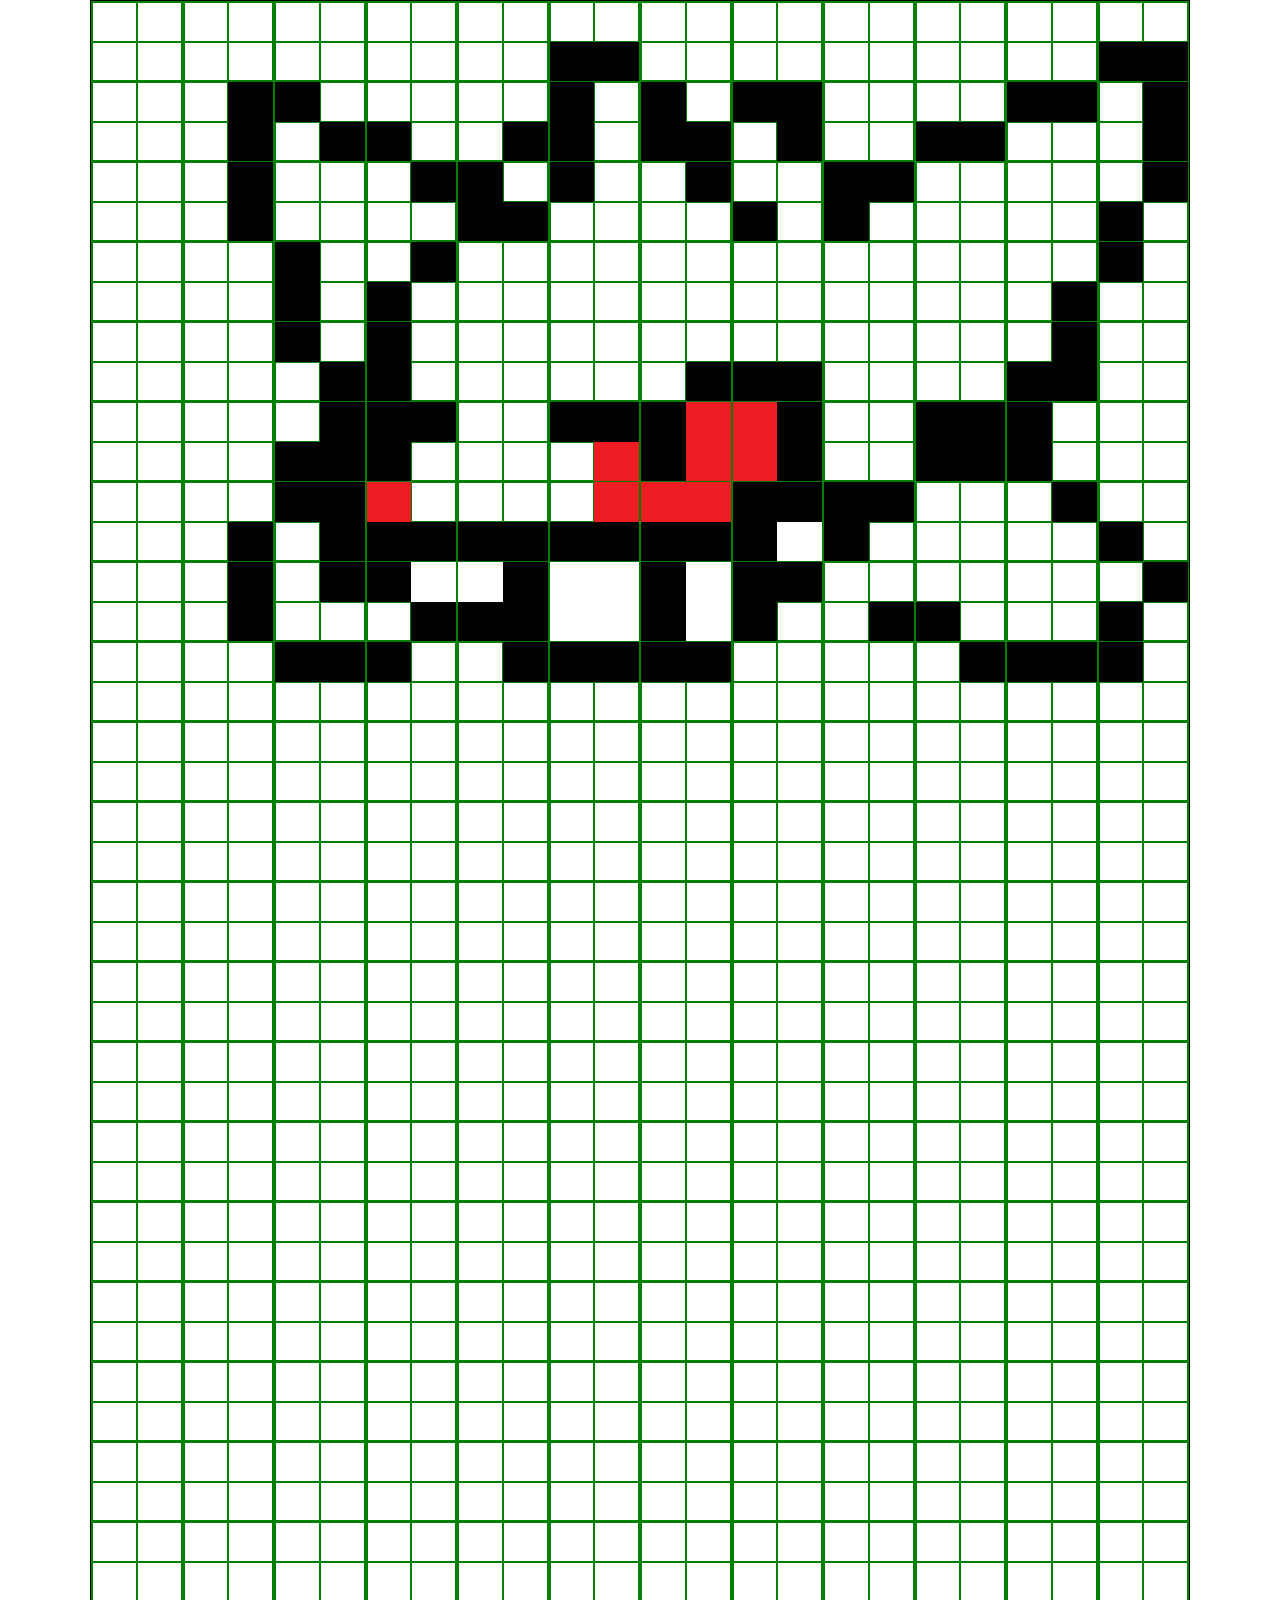
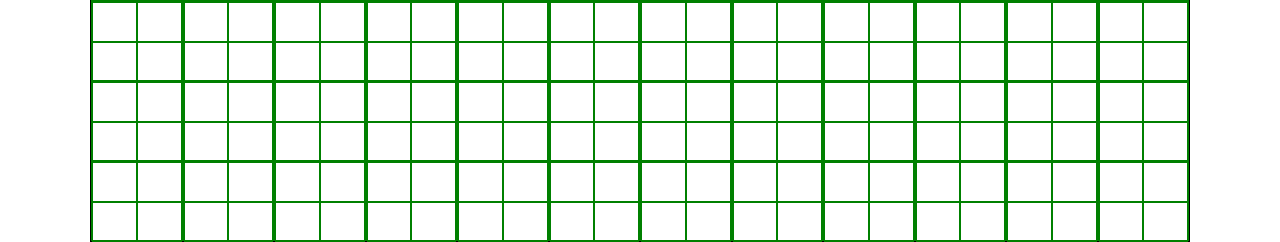
==== commit d544c1df: "finish row 9" ====
--- a/bonus-gengar.html
+++ b/bonus-gengar.html
@@ -1807,169 +1807,169 @@
                 <div class="box">
                     <div class="row">
                         <div class="col-6">
-                            <div class="mini-box"></div>
-                        </div>
-                        <div class="col-6">
-                            <div class="mini-box"></div>
-                        </div>
-                        <div class="col-6">
-                            <div class="mini-box"></div>
-                        </div>
-                        <div class="col-6">
-                            <div class="mini-box"></div>
-                        </div>
-                    </div>
-                </div>
-            </div>
-            <div class="col-1">
-                <div class="box">
-                    <div class="row">
-                        <div class="col-6">
-                            <div class="mini-box"></div>
-                        </div>
-                        <div class="col-6">
-                            <div class="mini-box"></div>
-                        </div>
-                        <div class="col-6">
-                            <div class="mini-box"></div>
-                        </div>
-                        <div class="col-6">
-                            <div class="mini-box"></div>
-                        </div>
-                    </div>
-                </div>
-            </div>
-            <div class="col-1">
-                <div class="box">
-                    <div class="row">
-                        <div class="col-6">
-                            <div class="mini-box"></div>
-                        </div>
-                        <div class="col-6">
-                            <div class="mini-box"></div>
-                        </div>
-                        <div class="col-6">
-                            <div class="mini-box"></div>
-                        </div>
-                        <div class="col-6">
-                            <div class="mini-box"></div>
-                        </div>
-                    </div>
-                </div>
-            </div>
-            <div class="col-1">
-                <div class="box">
-                    <div class="row">
-                        <div class="col-6">
-                            <div class="mini-box"></div>
-                        </div>
-                        <div class="col-6">
-                            <div class="mini-box"></div>
-                        </div>
-                        <div class="col-6">
-                            <div class="mini-box"></div>
-                        </div>
-                        <div class="col-6">
-                            <div class="mini-box"></div>
-                        </div>
-                    </div>
-                </div>
-            </div>
-            <div class="col-1">
-                <div class="box">
-                    <div class="row">
-                        <div class="col-6">
-                            <div class="mini-box"></div>
-                        </div>
-                        <div class="col-6">
-                            <div class="mini-box"></div>
-                        </div>
-                        <div class="col-6">
-                            <div class="mini-box"></div>
-                        </div>
-                        <div class="col-6">
-                            <div class="mini-box"></div>
-                        </div>
-                    </div>
-                </div>
-            </div>
-            <div class="col-1">
-                <div class="box">
-                    <div class="row">
-                        <div class="col-6">
-                            <div class="mini-box"></div>
-                        </div>
-                        <div class="col-6">
-                            <div class="mini-box"></div>
-                        </div>
-                        <div class="col-6">
-                            <div class="mini-box"></div>
-                        </div>
-                        <div class="col-6">
-                            <div class="mini-box"></div>
-                        </div>
-                    </div>
-                </div>
-            </div>
-            <div class="col-1">
-                <div class="box">
-                    <div class="row">
-                        <div class="col-6">
-                            <div class="mini-box"></div>
-                        </div>
-                        <div class="col-6">
-                            <div class="mini-box"></div>
-                        </div>
-                        <div class="col-6">
-                            <div class="mini-box"></div>
-                        </div>
-                        <div class="col-6">
-                            <div class="mini-box"></div>
-                        </div>
-                    </div>
-                </div>
-            </div>
-            <div class="col-1">
-                <div class="box">
-                    <div class="row">
-                        <div class="col-6">
-                            <div class="mini-box"></div>
-                        </div>
-                        <div class="col-6">
-                            <div class="mini-box"></div>
-                        </div>
-                        <div class="col-6">
-                            <div class="mini-box"></div>
-                        </div>
-                        <div class="col-6">
-                            <div class="mini-box"></div>
-                        </div>
-                    </div>
-                </div>
-            </div>
-            <div class="col-1">
-                <div class="box">
-                    <div class="row">
-                        <div class="col-6">
-                            <div class="mini-box"></div>
-                        </div>
-                        <div class="col-6">
-                            <div class="mini-box"></div>
-                        </div>
-                        <div class="col-6">
-                            <div class="mini-box"></div>
-                        </div>
-                        <div class="col-6">
-                            <div class="mini-box"></div>
-                        </div>
-                    </div>
-                </div>
-            </div>
-            <div class="col-1">
-                <div class="box">
-                    <div class="row">
-                        <div class="col-6">
-                            <div class="mini-box"></div>
+                            <div class="mini-box-black"></div>
+                        </div>
+                        <div class="col-6">
+                            <div class="mini-box-black"></div>
+                        </div>
+                        <div class="col-6">
+                            <div class="mini-box"></div>
+                        </div>
+                        <div class="col-6">
+                            <div class="mini-box"></div>
+                        </div>
+                    </div>
+                </div>
+            </div>
+            <div class="col-1">
+                <div class="box">
+                    <div class="row">
+                        <div class="col-6">
+                            <div class="mini-box-black"></div>
+                        </div>
+                        <div class="col-6">
+                            <div class="mini-box"></div>
+                        </div>
+                        <div class="col-6">
+                            <div class="mini-box"></div>
+                        </div>
+                        <div class="col-6">
+                            <div class="mini-box"></div>
+                        </div>
+                    </div>
+                </div>
+            </div>
+            <div class="col-1">
+                <div class="box">
+                    <div class="row">
+                        <div class="col-6">
+                            <div class="mini-box"></div>
+                        </div>
+                        <div class="col-6">
+                            <div class="mini-box-black"></div>
+                        </div>
+                        <div class="col-6">
+                            <div class="mini-box"></div>
+                        </div>
+                        <div class="col-6">
+                            <div class="mini-box"></div>
+                        </div>
+                    </div>
+                </div>
+            </div>
+            <div class="col-1">
+                <div class="box">
+                    <div class="row">
+                        <div class="col-6">
+                            <div class="mini-box-black"></div>
+                        </div>
+                        <div class="col-6">
+                            <div class="mini-box-black"></div>
+                        </div>
+                        <div class="col-6">
+                            <div class="mini-box"></div>
+                        </div>
+                        <div class="col-6">
+                            <div class="mini-box"></div>
+                        </div>
+                    </div>
+                </div>
+            </div>
+            <div class="col-1">
+                <div class="box">
+                    <div class="row">
+                        <div class="col-6">
+                            <div class="mini-box-black"></div>
+                        </div>
+                        <div class="col-6">
+                            <div class="mini-box-black"></div>
+                        </div>
+                        <div class="col-6">
+                            <div class="mini-box"></div>
+                        </div>
+                        <div class="col-6">
+                            <div class="mini-box"></div>
+                        </div>
+                    </div>
+                </div>
+            </div>
+            <div class="col-1">
+                <div class="box">
+                    <div class="row">
+                        <div class="col-6">
+                            <div class="mini-box"></div>
+                        </div>
+                        <div class="col-6">
+                            <div class="mini-box"></div>
+                        </div>
+                        <div class="col-6">
+                            <div class="mini-box"></div>
+                        </div>
+                        <div class="col-6">
+                            <div class="mini-box"></div>
+                        </div>
+                    </div>
+                </div>
+            </div>
+            <div class="col-1">
+                <div class="box">
+                    <div class="row">
+                        <div class="col-6">
+                            <div class="mini-box"></div>
+                        </div>
+                        <div class="col-6">
+                            <div class="mini-box"></div>
+                        </div>
+                        <div class="col-6">
+                            <div class="mini-box"></div>
+                        </div>
+                        <div class="col-6">
+                            <div class="mini-box"></div>
+                        </div>
+                    </div>
+                </div>
+            </div>
+            <div class="col-1">
+                <div class="box">
+                    <div class="row">
+                        <div class="col-6">
+                            <div class="mini-box"></div>
+                        </div>
+                        <div class="col-6">
+                            <div class="mini-box-black"></div>
+                        </div>
+                        <div class="col-6">
+                            <div class="mini-box"></div>
+                        </div>
+                        <div class="col-6">
+                            <div class="mini-box"></div>
+                        </div>
+                    </div>
+                </div>
+            </div>
+            <div class="col-1">
+                <div class="box">
+                    <div class="row">
+                        <div class="col-6">
+                            <div class="mini-box-black"></div>
+                        </div>
+                        <div class="col-6">
+                            <div class="mini-box-black"></div>
+                        </div>
+                        <div class="col-6">
+                            <div class="mini-box"></div>
+                        </div>
+                        <div class="col-6">
+                            <div class="mini-box"></div>
+                        </div>
+                    </div>
+                </div>
+            </div>
+            <div class="col-1">
+                <div class="box">
+                    <div class="row">
+                        <div class="col-6">
+                            <div class="mini-box-black"></div>
                         </div>
                         <div class="col-6">
                             <div class="mini-box"></div>
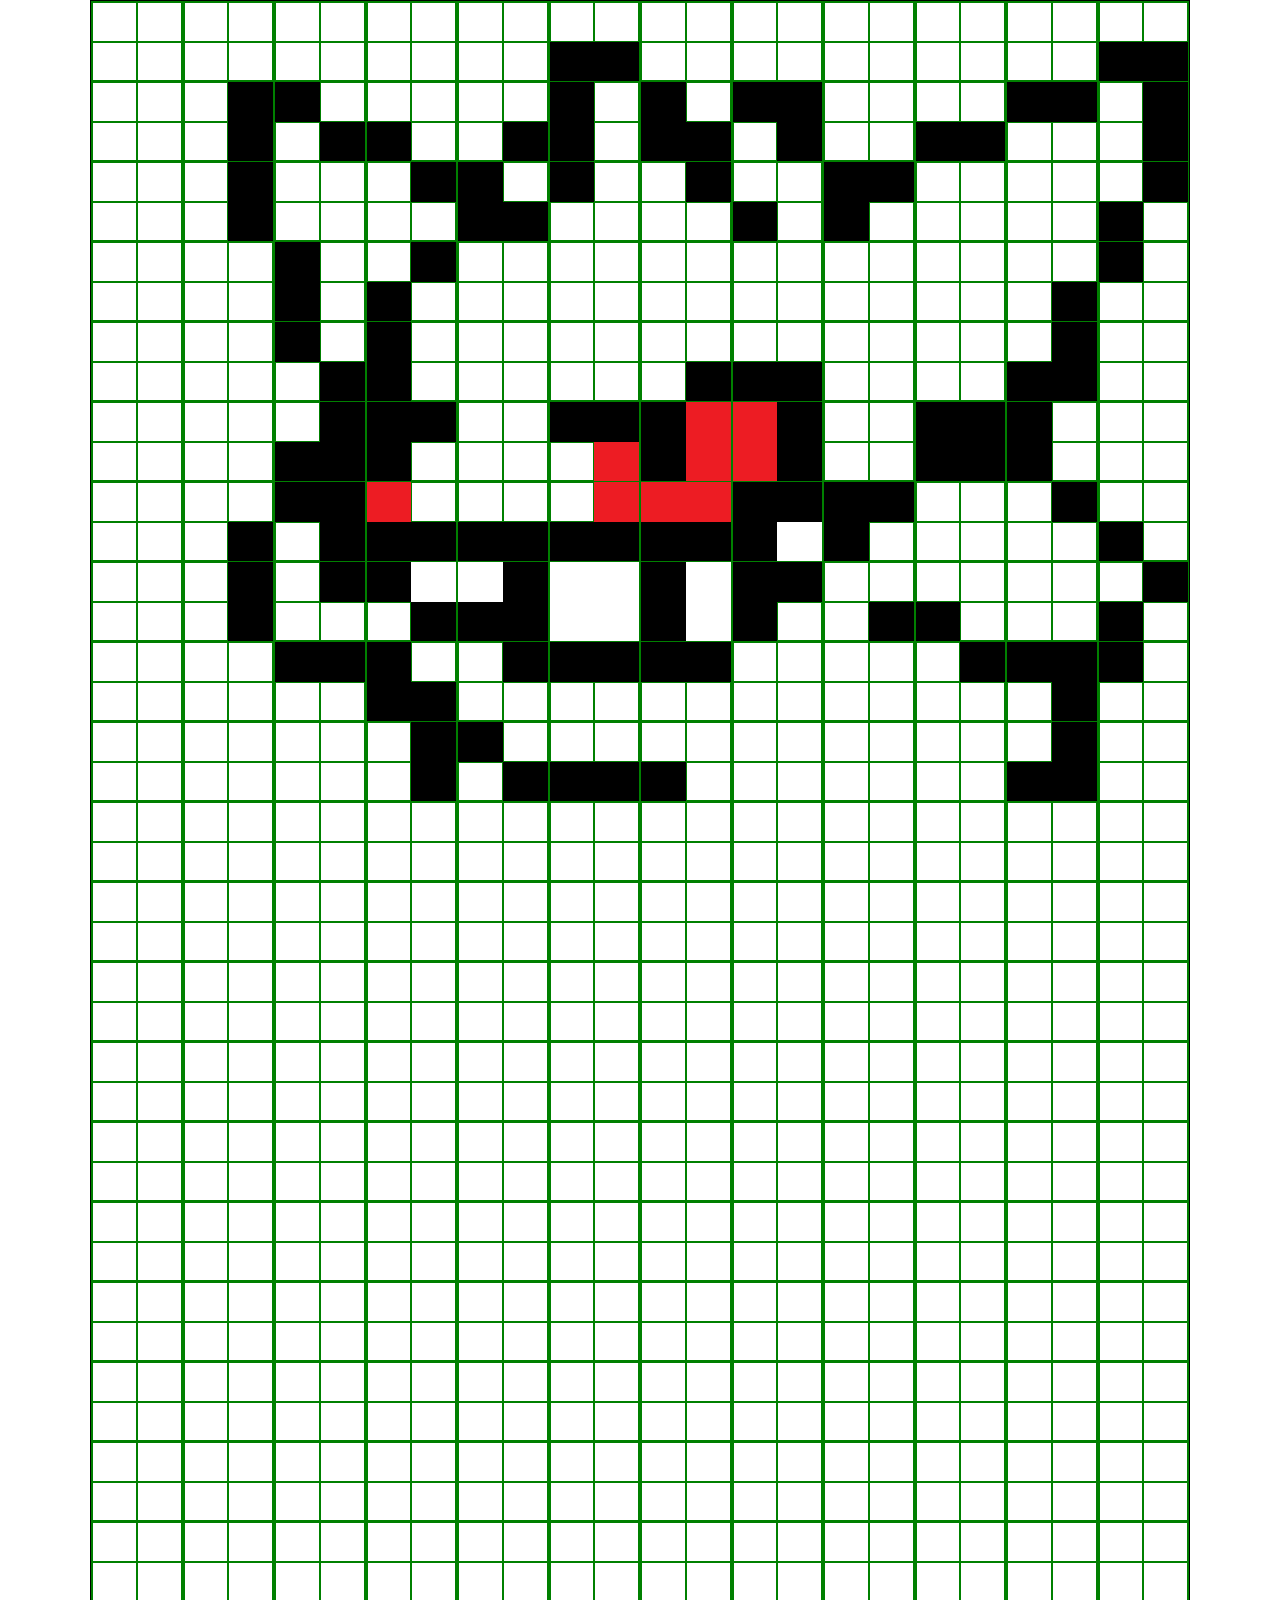
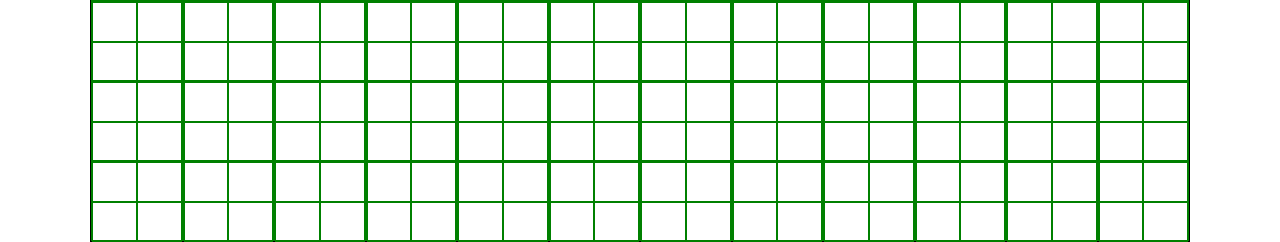
==== commit 359b2cbb: "finish row 10" ====
--- a/bonus-gengar.html
+++ b/bonus-gengar.html
@@ -1831,136 +1831,136 @@
                             <div class="mini-box"></div>
                         </div>
                         <div class="col-6">
-                            <div class="mini-box"></div>
-                        </div>
-                        <div class="col-6">
-                            <div class="mini-box"></div>
-                        </div>
-                    </div>
-                </div>
-            </div>
-            <div class="col-1">
-                <div class="box">
-                    <div class="row">
-                        <div class="col-6">
-                            <div class="mini-box"></div>
-                        </div>
-                        <div class="col-6">
-                            <div class="mini-box-black"></div>
-                        </div>
-                        <div class="col-6">
-                            <div class="mini-box"></div>
-                        </div>
-                        <div class="col-6">
-                            <div class="mini-box"></div>
-                        </div>
-                    </div>
-                </div>
-            </div>
-            <div class="col-1">
-                <div class="box">
-                    <div class="row">
-                        <div class="col-6">
-                            <div class="mini-box-black"></div>
-                        </div>
-                        <div class="col-6">
-                            <div class="mini-box-black"></div>
-                        </div>
-                        <div class="col-6">
-                            <div class="mini-box"></div>
-                        </div>
-                        <div class="col-6">
-                            <div class="mini-box"></div>
-                        </div>
-                    </div>
-                </div>
-            </div>
-            <div class="col-1">
-                <div class="box">
-                    <div class="row">
-                        <div class="col-6">
-                            <div class="mini-box-black"></div>
-                        </div>
-                        <div class="col-6">
-                            <div class="mini-box-black"></div>
-                        </div>
-                        <div class="col-6">
-                            <div class="mini-box"></div>
-                        </div>
-                        <div class="col-6">
-                            <div class="mini-box"></div>
-                        </div>
-                    </div>
-                </div>
-            </div>
-            <div class="col-1">
-                <div class="box">
-                    <div class="row">
-                        <div class="col-6">
-                            <div class="mini-box"></div>
-                        </div>
-                        <div class="col-6">
-                            <div class="mini-box"></div>
-                        </div>
-                        <div class="col-6">
-                            <div class="mini-box"></div>
-                        </div>
-                        <div class="col-6">
-                            <div class="mini-box"></div>
-                        </div>
-                    </div>
-                </div>
-            </div>
-            <div class="col-1">
-                <div class="box">
-                    <div class="row">
-                        <div class="col-6">
-                            <div class="mini-box"></div>
-                        </div>
-                        <div class="col-6">
-                            <div class="mini-box"></div>
-                        </div>
-                        <div class="col-6">
-                            <div class="mini-box"></div>
-                        </div>
-                        <div class="col-6">
-                            <div class="mini-box"></div>
-                        </div>
-                    </div>
-                </div>
-            </div>
-            <div class="col-1">
-                <div class="box">
-                    <div class="row">
-                        <div class="col-6">
-                            <div class="mini-box"></div>
-                        </div>
-                        <div class="col-6">
-                            <div class="mini-box-black"></div>
-                        </div>
-                        <div class="col-6">
-                            <div class="mini-box"></div>
-                        </div>
-                        <div class="col-6">
-                            <div class="mini-box"></div>
-                        </div>
-                    </div>
-                </div>
-            </div>
-            <div class="col-1">
-                <div class="box">
-                    <div class="row">
-                        <div class="col-6">
-                            <div class="mini-box-black"></div>
-                        </div>
-                        <div class="col-6">
-                            <div class="mini-box-black"></div>
-                        </div>
-                        <div class="col-6">
-                            <div class="mini-box"></div>
-                        </div>
-                        <div class="col-6">
-                            <div class="mini-box"></div>
+                            <div class="mini-box-black"></div>
+                        </div>
+                        <div class="col-6">
+                            <div class="mini-box-black"></div>
+                        </div>
+                    </div>
+                </div>
+            </div>
+            <div class="col-1">
+                <div class="box">
+                    <div class="row">
+                        <div class="col-6">
+                            <div class="mini-box"></div>
+                        </div>
+                        <div class="col-6">
+                            <div class="mini-box-black"></div>
+                        </div>
+                        <div class="col-6">
+                            <div class="mini-box"></div>
+                        </div>
+                        <div class="col-6">
+                            <div class="mini-box"></div>
+                        </div>
+                    </div>
+                </div>
+            </div>
+            <div class="col-1">
+                <div class="box">
+                    <div class="row">
+                        <div class="col-6">
+                            <div class="mini-box-black"></div>
+                        </div>
+                        <div class="col-6">
+                            <div class="mini-box-black"></div>
+                        </div>
+                        <div class="col-6">
+                            <div class="mini-box"></div>
+                        </div>
+                        <div class="col-6">
+                            <div class="mini-box"></div>
+                        </div>
+                    </div>
+                </div>
+            </div>
+            <div class="col-1">
+                <div class="box">
+                    <div class="row">
+                        <div class="col-6">
+                            <div class="mini-box-black"></div>
+                        </div>
+                        <div class="col-6">
+                            <div class="mini-box-black"></div>
+                        </div>
+                        <div class="col-6">
+                            <div class="mini-box"></div>
+                        </div>
+                        <div class="col-6">
+                            <div class="mini-box"></div>
+                        </div>
+                    </div>
+                </div>
+            </div>
+            <div class="col-1">
+                <div class="box">
+                    <div class="row">
+                        <div class="col-6">
+                            <div class="mini-box"></div>
+                        </div>
+                        <div class="col-6">
+                            <div class="mini-box"></div>
+                        </div>
+                        <div class="col-6">
+                            <div class="mini-box"></div>
+                        </div>
+                        <div class="col-6">
+                            <div class="mini-box"></div>
+                        </div>
+                    </div>
+                </div>
+            </div>
+            <div class="col-1">
+                <div class="box">
+                    <div class="row">
+                        <div class="col-6">
+                            <div class="mini-box"></div>
+                        </div>
+                        <div class="col-6">
+                            <div class="mini-box"></div>
+                        </div>
+                        <div class="col-6">
+                            <div class="mini-box"></div>
+                        </div>
+                        <div class="col-6">
+                            <div class="mini-box"></div>
+                        </div>
+                    </div>
+                </div>
+            </div>
+            <div class="col-1">
+                <div class="box">
+                    <div class="row">
+                        <div class="col-6">
+                            <div class="mini-box"></div>
+                        </div>
+                        <div class="col-6">
+                            <div class="mini-box-black"></div>
+                        </div>
+                        <div class="col-6">
+                            <div class="mini-box"></div>
+                        </div>
+                        <div class="col-6">
+                            <div class="mini-box"></div>
+                        </div>
+                    </div>
+                </div>
+            </div>
+            <div class="col-1">
+                <div class="box">
+                    <div class="row">
+                        <div class="col-6">
+                            <div class="mini-box-black"></div>
+                        </div>
+                        <div class="col-6">
+                            <div class="mini-box-black"></div>
+                        </div>
+                        <div class="col-6">
+                            <div class="mini-box"></div>
+                        </div>
+                        <div class="col-6">
+                            <div class="mini-box-black"></div>
                         </div>
                     </div>
                 </div>
@@ -2047,139 +2047,139 @@
                             <div class="mini-box"></div>
                         </div>
                         <div class="col-6">
-                            <div class="mini-box"></div>
-                        </div>
-                        <div class="col-6">
-                            <div class="mini-box"></div>
-                        </div>
-                        <div class="col-6">
-                            <div class="mini-box"></div>
-                        </div>
-                    </div>
-                </div>
-            </div>
-            <div class="col-1">
-                <div class="box">
-                    <div class="row">
-                        <div class="col-6">
-                            <div class="mini-box"></div>
-                        </div>
-                        <div class="col-6">
-                            <div class="mini-box"></div>
-                        </div>
-                        <div class="col-6">
-                            <div class="mini-box"></div>
-                        </div>
-                        <div class="col-6">
-                            <div class="mini-box"></div>
-                        </div>
-                    </div>
-                </div>
-            </div>
-            <div class="col-1">
-                <div class="box">
-                    <div class="row">
-                        <div class="col-6">
-                            <div class="mini-box"></div>
-                        </div>
-                        <div class="col-6">
-                            <div class="mini-box"></div>
-                        </div>
-                        <div class="col-6">
-                            <div class="mini-box"></div>
-                        </div>
-                        <div class="col-6">
-                            <div class="mini-box"></div>
-                        </div>
-                    </div>
-                </div>
-            </div>
-            <div class="col-1">
-                <div class="box">
-                    <div class="row">
-                        <div class="col-6">
-                            <div class="mini-box"></div>
-                        </div>
-                        <div class="col-6">
-                            <div class="mini-box"></div>
-                        </div>
-                        <div class="col-6">
-                            <div class="mini-box"></div>
-                        </div>
-                        <div class="col-6">
-                            <div class="mini-box"></div>
-                        </div>
-                    </div>
-                </div>
-            </div>
-            <div class="col-1">
-                <div class="box">
-                    <div class="row">
-                        <div class="col-6">
-                            <div class="mini-box"></div>
-                        </div>
-                        <div class="col-6">
-                            <div class="mini-box"></div>
-                        </div>
-                        <div class="col-6">
-                            <div class="mini-box"></div>
-                        </div>
-                        <div class="col-6">
-                            <div class="mini-box"></div>
-                        </div>
-                    </div>
-                </div>
-            </div>
-            <div class="col-1">
-                <div class="box">
-                    <div class="row">
-                        <div class="col-6">
-                            <div class="mini-box"></div>
-                        </div>
-                        <div class="col-6">
-                            <div class="mini-box"></div>
-                        </div>
-                        <div class="col-6">
-                            <div class="mini-box"></div>
-                        </div>
-                        <div class="col-6">
-                            <div class="mini-box"></div>
-                        </div>
-                    </div>
-                </div>
-            </div>
-            <div class="col-1">
-                <div class="box">
-                    <div class="row">
-                        <div class="col-6">
-                            <div class="mini-box"></div>
-                        </div>
-                        <div class="col-6">
-                            <div class="mini-box"></div>
-                        </div>
-                        <div class="col-6">
-                            <div class="mini-box"></div>
-                        </div>
-                        <div class="col-6">
-                            <div class="mini-box"></div>
-                        </div>
-                    </div>
-                </div>
-            </div>
-            <div class="col-1">
-                <div class="box">
-                    <div class="row">
-                        <div class="col-6">
-                            <div class="mini-box"></div>
-                        </div>
-                        <div class="col-6">
-                            <div class="mini-box"></div>
-                        </div>
-                        <div class="col-6">
-                            <div class="mini-box"></div>
-                        </div>
-                        <div class="col-6">
-                            <div class="mini-box"></div>
+                            <div class="mini-box-black"></div>
+                        </div>
+                        <div class="col-6">
+                            <div class="mini-box"></div>
+                        </div>
+                        <div class="col-6">
+                            <div class="mini-box-black"></div>
+                        </div>
+                    </div>
+                </div>
+            </div>
+            <div class="col-1">
+                <div class="box">
+                    <div class="row">
+                        <div class="col-6">
+                            <div class="mini-box-black"></div>
+                        </div>
+                        <div class="col-6">
+                            <div class="mini-box"></div>
+                        </div>
+                        <div class="col-6">
+                            <div class="mini-box"></div>
+                        </div>
+                        <div class="col-6">
+                            <div class="mini-box-black"></div>
+                        </div>
+                    </div>
+                </div>
+            </div>
+            <div class="col-1">
+                <div class="box">
+                    <div class="row">
+                        <div class="col-6">
+                            <div class="mini-box"></div>
+                        </div>
+                        <div class="col-6">
+                            <div class="mini-box"></div>
+                        </div>
+                        <div class="col-6">
+                            <div class="mini-box-black"></div>
+                        </div>
+                        <div class="col-6">
+                            <div class="mini-box-black"></div>
+                        </div>
+                    </div>
+                </div>
+            </div>
+            <div class="col-1">
+                <div class="box">
+                    <div class="row">
+                        <div class="col-6">
+                            <div class="mini-box"></div>
+                        </div>
+                        <div class="col-6">
+                            <div class="mini-box"></div>
+                        </div>
+                        <div class="col-6">
+                            <div class="mini-box-black"></div>
+                        </div>
+                        <div class="col-6">
+                            <div class="mini-box"></div>
+                        </div>
+                    </div>
+                </div>
+            </div>
+            <div class="col-1">
+                <div class="box">
+                    <div class="row">
+                        <div class="col-6">
+                            <div class="mini-box"></div>
+                        </div>
+                        <div class="col-6">
+                            <div class="mini-box"></div>
+                        </div>
+                        <div class="col-6">
+                            <div class="mini-box"></div>
+                        </div>
+                        <div class="col-6">
+                            <div class="mini-box"></div>
+                        </div>
+                    </div>
+                </div>
+            </div>
+            <div class="col-1">
+                <div class="box">
+                    <div class="row">
+                        <div class="col-6">
+                            <div class="mini-box"></div>
+                        </div>
+                        <div class="col-6">
+                            <div class="mini-box"></div>
+                        </div>
+                        <div class="col-6">
+                            <div class="mini-box"></div>
+                        </div>
+                        <div class="col-6">
+                            <div class="mini-box"></div>
+                        </div>
+                    </div>
+                </div>
+            </div>
+            <div class="col-1">
+                <div class="box">
+                    <div class="row">
+                        <div class="col-6">
+                            <div class="mini-box"></div>
+                        </div>
+                        <div class="col-6">
+                            <div class="mini-box"></div>
+                        </div>
+                        <div class="col-6">
+                            <div class="mini-box"></div>
+                        </div>
+                        <div class="col-6">
+                            <div class="mini-box"></div>
+                        </div>
+                    </div>
+                </div>
+            </div>
+            <div class="col-1">
+                <div class="box">
+                    <div class="row">
+                        <div class="col-6">
+                            <div class="mini-box"></div>
+                        </div>
+                        <div class="col-6">
+                            <div class="mini-box-black"></div>
+                        </div>
+                        <div class="col-6">
+                            <div class="mini-box-black"></div>
+                        </div>
+                        <div class="col-6">
+                            <div class="mini-box-black"></div>
                         </div>
                     </div>
                 </div>
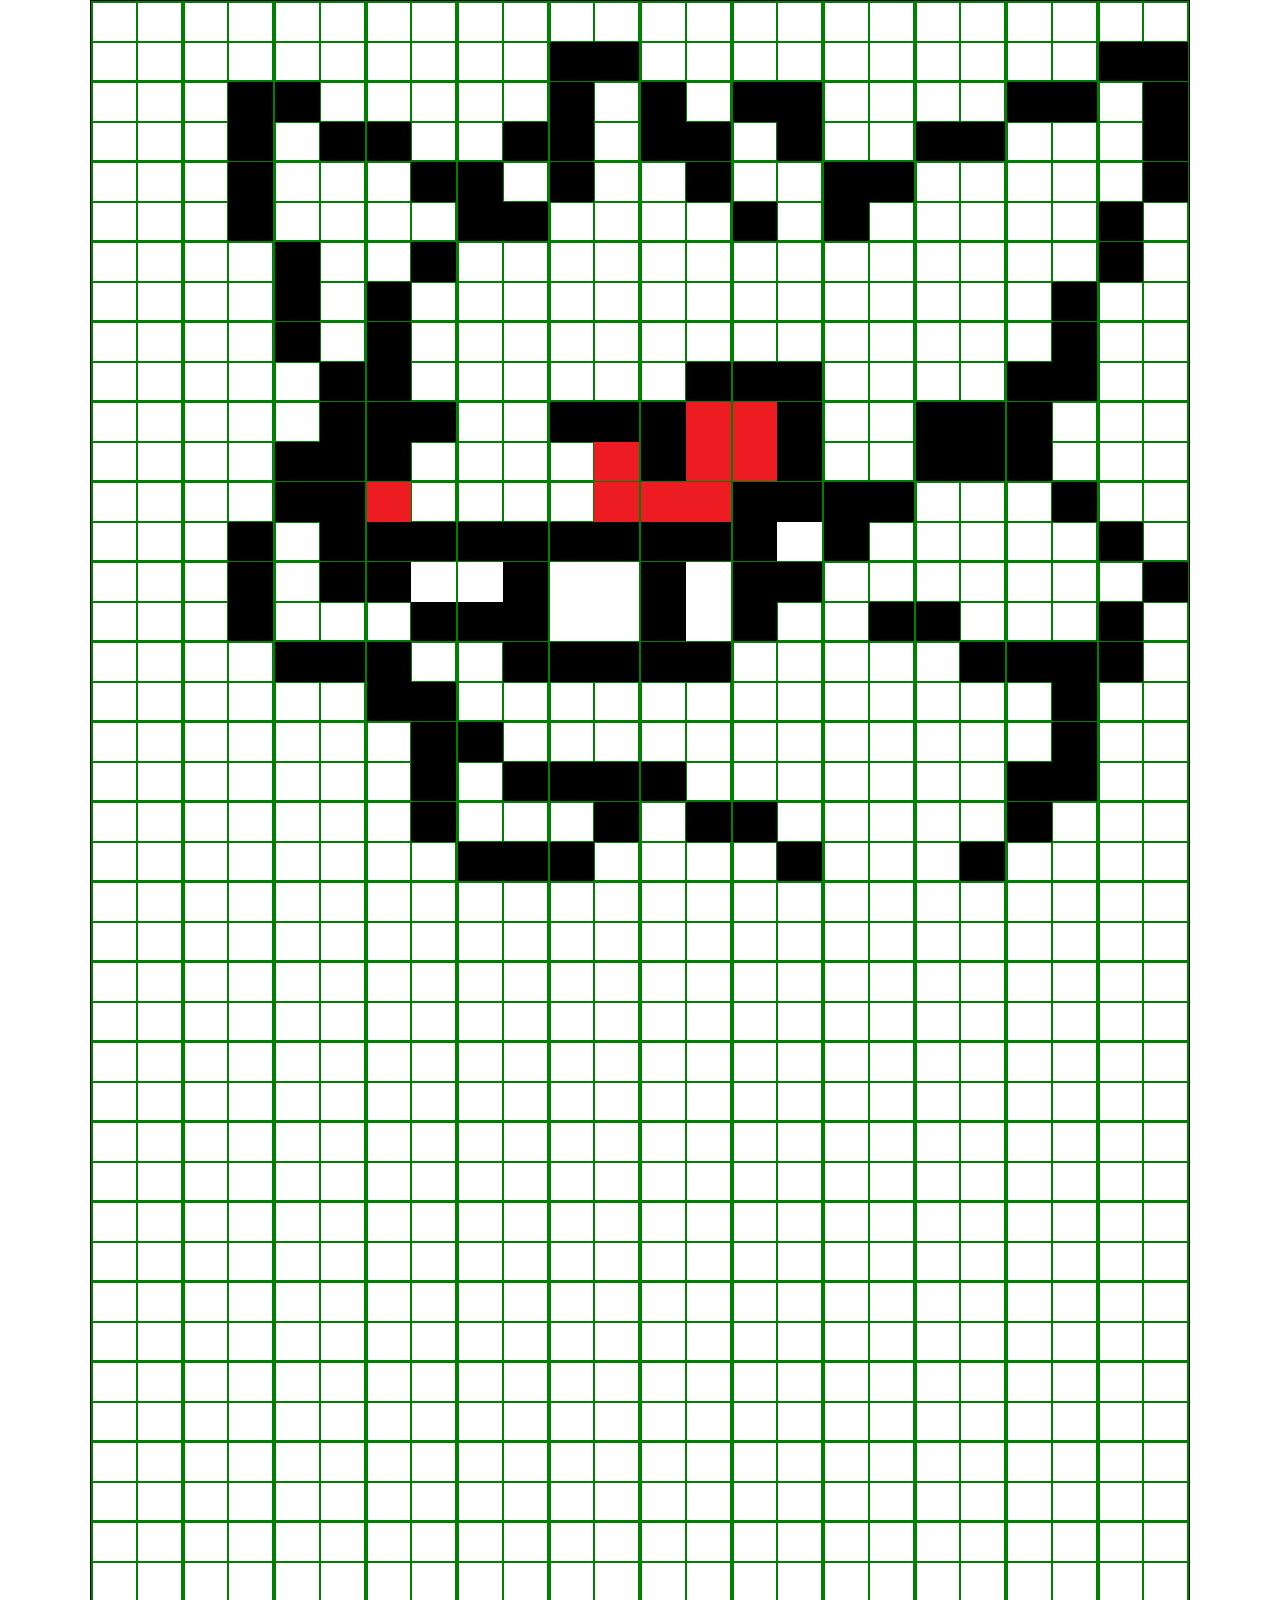
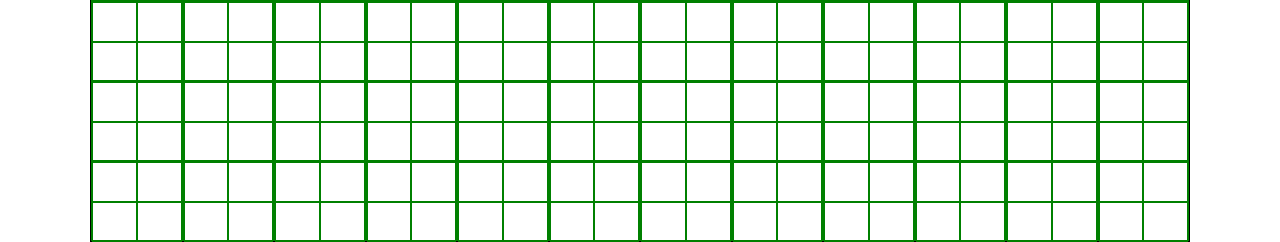
==== commit 4ba9f6ce: "finish row 11" ====
--- a/bonus-gengar.html
+++ b/bonus-gengar.html
@@ -2266,130 +2266,130 @@
                             <div class="mini-box"></div>
                         </div>
                         <div class="col-6">
-                            <div class="mini-box"></div>
-                        </div>
-                        <div class="col-6">
-                            <div class="mini-box"></div>
-                        </div>
-                        <div class="col-6">
-                            <div class="mini-box"></div>
-                        </div>
-                    </div>
-                </div>
-            </div>
-            <div class="col-1">
-                <div class="box">
-                    <div class="row">
-                        <div class="col-6">
-                            <div class="mini-box"></div>
-                        </div>
-                        <div class="col-6">
-                            <div class="mini-box"></div>
-                        </div>
-                        <div class="col-6">
-                            <div class="mini-box"></div>
-                        </div>
-                        <div class="col-6">
-                            <div class="mini-box"></div>
-                        </div>
-                    </div>
-                </div>
-            </div>
-            <div class="col-1">
-                <div class="box">
-                    <div class="row">
-                        <div class="col-6">
-                            <div class="mini-box"></div>
-                        </div>
-                        <div class="col-6">
-                            <div class="mini-box"></div>
-                        </div>
-                        <div class="col-6">
-                            <div class="mini-box"></div>
-                        </div>
-                        <div class="col-6">
-                            <div class="mini-box"></div>
-                        </div>
-                    </div>
-                </div>
-            </div>
-            <div class="col-1">
-                <div class="box">
-                    <div class="row">
-                        <div class="col-6">
-                            <div class="mini-box"></div>
-                        </div>
-                        <div class="col-6">
-                            <div class="mini-box"></div>
-                        </div>
-                        <div class="col-6">
-                            <div class="mini-box"></div>
-                        </div>
-                        <div class="col-6">
-                            <div class="mini-box"></div>
-                        </div>
-                    </div>
-                </div>
-            </div>
-            <div class="col-1">
-                <div class="box">
-                    <div class="row">
-                        <div class="col-6">
-                            <div class="mini-box"></div>
-                        </div>
-                        <div class="col-6">
-                            <div class="mini-box"></div>
-                        </div>
-                        <div class="col-6">
-                            <div class="mini-box"></div>
-                        </div>
-                        <div class="col-6">
-                            <div class="mini-box"></div>
-                        </div>
-                    </div>
-                </div>
-            </div>
-            <div class="col-1">
-                <div class="box">
-                    <div class="row">
-                        <div class="col-6">
-                            <div class="mini-box"></div>
-                        </div>
-                        <div class="col-6">
-                            <div class="mini-box"></div>
-                        </div>
-                        <div class="col-6">
-                            <div class="mini-box"></div>
-                        </div>
-                        <div class="col-6">
-                            <div class="mini-box"></div>
-                        </div>
-                    </div>
-                </div>
-            </div>
-            <div class="col-1">
-                <div class="box">
-                    <div class="row">
-                        <div class="col-6">
-                            <div class="mini-box"></div>
-                        </div>
-                        <div class="col-6">
-                            <div class="mini-box"></div>
-                        </div>
-                        <div class="col-6">
-                            <div class="mini-box"></div>
-                        </div>
-                        <div class="col-6">
-                            <div class="mini-box"></div>
-                        </div>
-                    </div>
-                </div>
-            </div>
-            <div class="col-1">
-                <div class="box">
-                    <div class="row">
-                        <div class="col-6">
-                            <div class="mini-box"></div>
+                            <div class="mini-box-black"></div>
+                        </div>
+                        <div class="col-6">
+                            <div class="mini-box"></div>
+                        </div>
+                        <div class="col-6">
+                            <div class="mini-box"></div>
+                        </div>
+                    </div>
+                </div>
+            </div>
+            <div class="col-1">
+                <div class="box">
+                    <div class="row">
+                        <div class="col-6">
+                            <div class="mini-box"></div>
+                        </div>
+                        <div class="col-6">
+                            <div class="mini-box"></div>
+                        </div>
+                        <div class="col-6">
+                            <div class="mini-box-black"></div>
+                        </div>
+                        <div class="col-6">
+                            <div class="mini-box-black"></div>
+                        </div>
+                    </div>
+                </div>
+            </div>
+            <div class="col-1">
+                <div class="box">
+                    <div class="row">
+                        <div class="col-6">
+                            <div class="mini-box"></div>
+                        </div>
+                        <div class="col-6">
+                            <div class="mini-box-black"></div>
+                        </div>
+                        <div class="col-6">
+                            <div class="mini-box-black"></div>
+                        </div>
+                        <div class="col-6">
+                            <div class="mini-box"></div>
+                        </div>
+                    </div>
+                </div>
+            </div>
+            <div class="col-1">
+                <div class="box">
+                    <div class="row">
+                        <div class="col-6">
+                            <div class="mini-box"></div>
+                        </div>
+                        <div class="col-6">
+                            <div class="mini-box-black"></div>
+                        </div>
+                        <div class="col-6">
+                            <div class="mini-box"></div>
+                        </div>
+                        <div class="col-6">
+                            <div class="mini-box"></div>
+                        </div>
+                    </div>
+                </div>
+            </div>
+            <div class="col-1">
+                <div class="box">
+                    <div class="row">
+                        <div class="col-6">
+                            <div class="mini-box-black"></div>
+                        </div>
+                        <div class="col-6">
+                            <div class="mini-box"></div>
+                        </div>
+                        <div class="col-6">
+                            <div class="mini-box"></div>
+                        </div>
+                        <div class="col-6">
+                            <div class="mini-box-black"></div>
+                        </div>
+                    </div>
+                </div>
+            </div>
+            <div class="col-1">
+                <div class="box">
+                    <div class="row">
+                        <div class="col-6">
+                            <div class="mini-box"></div>
+                        </div>
+                        <div class="col-6">
+                            <div class="mini-box"></div>
+                        </div>
+                        <div class="col-6">
+                            <div class="mini-box"></div>
+                        </div>
+                        <div class="col-6">
+                            <div class="mini-box"></div>
+                        </div>
+                    </div>
+                </div>
+            </div>
+            <div class="col-1">
+                <div class="box">
+                    <div class="row">
+                        <div class="col-6">
+                            <div class="mini-box"></div>
+                        </div>
+                        <div class="col-6">
+                            <div class="mini-box"></div>
+                        </div>
+                        <div class="col-6">
+                            <div class="mini-box"></div>
+                        </div>
+                        <div class="col-6">
+                            <div class="mini-box-black"></div>
+                        </div>
+                    </div>
+                </div>
+            </div>
+            <div class="col-1">
+                <div class="box">
+                    <div class="row">
+                        <div class="col-6">
+                            <div class="mini-box-black"></div>
                         </div>
                         <div class="col-6">
                             <div class="mini-box"></div>
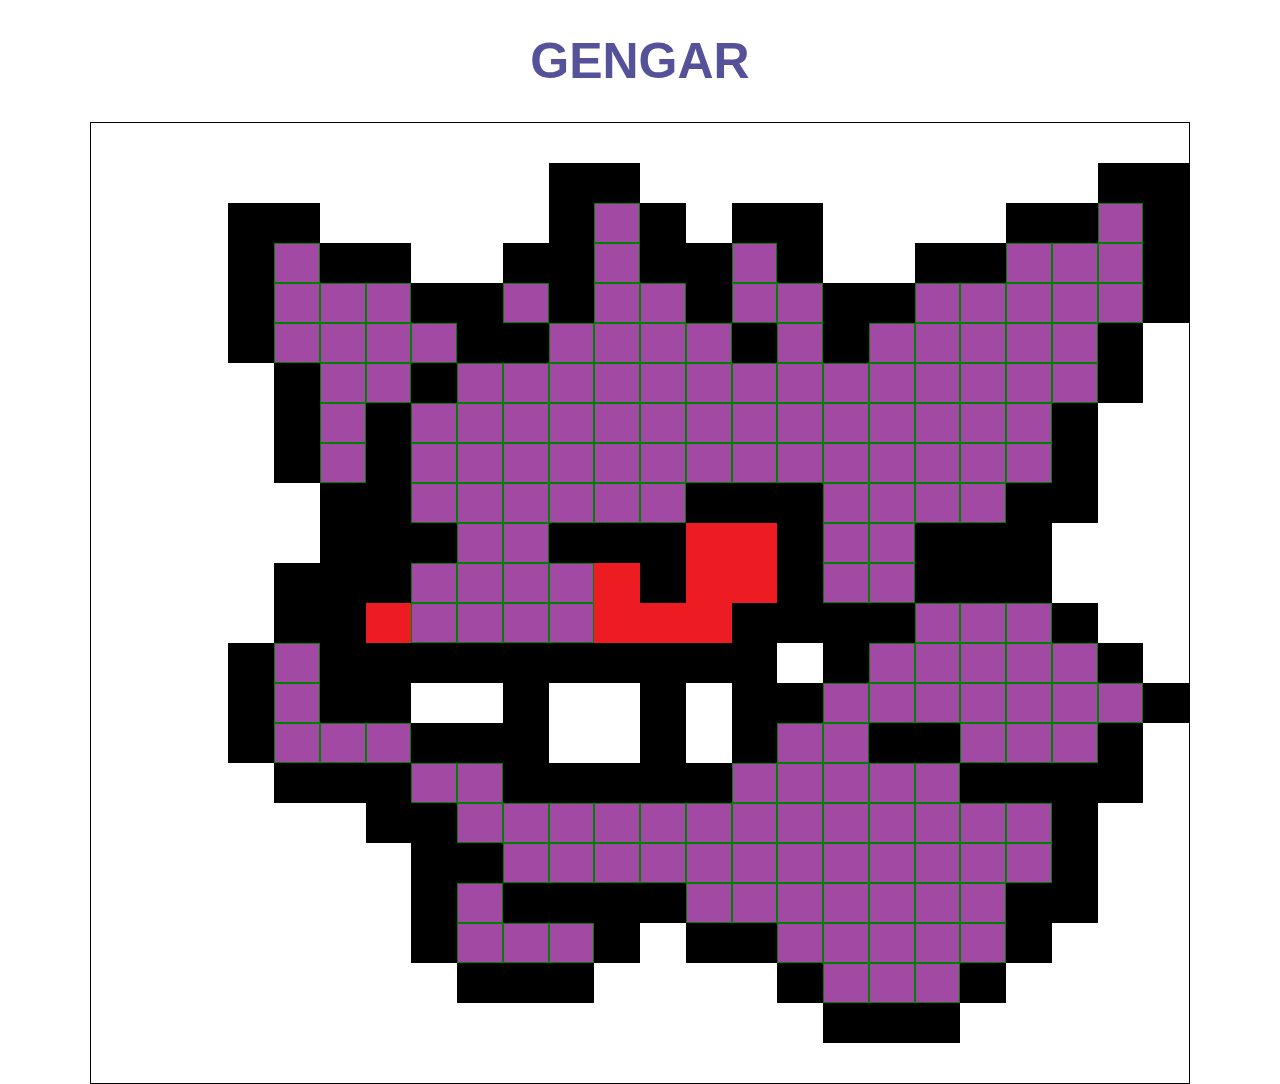
==== commit 09dfde15: "add color" ====
--- a/bonus-gengar.html
+++ b/bonus-gengar.html
@@ -9,1146 +9,788 @@
     <title>GENGAR</title>
 </head>
 <body>
-
-    <section class="container">
+    <main class="container">
+        <h1>GENGAR</h1>
+        <section class="grid">
                                      <!-- row-1 -->
-        <div class="row">
-            <div class="col-1">
-                <div class="box">
-                    <div class="row">
-                        <div class="col-6">
-                            <div class="mini-box"></div>
-                        </div>
-                        <div class="col-6">
-                            <div class="mini-box"></div>
-                        </div>
-                        <div class="col-6">
-                            <div class="mini-box"></div>
-                        </div>
-                        <div class="col-6">
-                            <div class="mini-box"></div>
-                        </div>
-                    </div>
-                </div>
-            </div>
-            <div class="col-1">
-                <div class="box">
-                    <div class="row">
-                        <div class="col-6">
-                            <div class="mini-box"></div>
-                        </div>
-                        <div class="col-6">
-                            <div class="mini-box"></div>
-                        </div>
-                        <div class="col-6">
-                            <div class="mini-box"></div>
-                        </div>
-                        <div class="col-6">
-                            <div class="mini-box"></div>
-                        </div>
-                    </div>
-                </div>
-            </div>
-            <div class="col-1">
-                <div class="box">
-                    <div class="row">
-                        <div class="col-6">
-                            <div class="mini-box"></div>
-                        </div>
-                        <div class="col-6">
-                            <div class="mini-box"></div>
-                        </div>
-                        <div class="col-6">
-                            <div class="mini-box"></div>
-                        </div>
-                        <div class="col-6">
-                            <div class="mini-box"></div>
-                        </div>
-                    </div>
-                </div>
-            </div>
-            <div class="col-1">
-                <div class="box">
-                    <div class="row">
-                        <div class="col-6">
-                            <div class="mini-box"></div>
-                        </div>
-                        <div class="col-6">
-                            <div class="mini-box"></div>
-                        </div>
-                        <div class="col-6">
-                            <div class="mini-box"></div>
-                        </div>
-                        <div class="col-6">
-                            <div class="mini-box"></div>
-                        </div>
-                    </div>
-                </div>
-            </div>
-            <div class="col-1">
-                <div class="box">
-                    <div class="row">
-                        <div class="col-6">
-                            <div class="mini-box"></div>
-                        </div>
-                        <div class="col-6">
-                            <div class="mini-box"></div>
-                        </div>
-                        <div class="col-6">
-                            <div class="mini-box"></div>
-                        </div>
-                        <div class="col-6">
-                            <div class="mini-box"></div>
-                        </div>
-                    </div>
-                </div>
-            </div>
-            <div class="col-1">
-                <div class="box">
-                    <div class="row">
-                        <div class="col-6">
-                            <div class="mini-box"></div>
-                        </div>
-                        <div class="col-6">
-                            <div class="mini-box"></div>
-                        </div>
-                        <div class="col-6">
-                            <div class="mini-box-black"></div>
-                        </div>
-                        <div class="col-6">
-                            <div class="mini-box-black"></div>
-                        </div>
-                    </div>
-                </div>
-            </div>
-            <div class="col-1">
-                <div class="box">
-                    <div class="row">
-                        <div class="col-6">
-                            <div class="mini-box"></div>
-                        </div>
-                        <div class="col-6">
-                            <div class="mini-box"></div>
-                        </div>
-                        <div class="col-6">
-                            <div class="mini-box"></div>
-                        </div>
-                        <div class="col-6">
-                            <div class="mini-box"></div>
-                        </div>
-                    </div>
-                </div>
-            </div>
-            <div class="col-1">
-                <div class="box">
-                    <div class="row">
-                        <div class="col-6">
-                            <div class="mini-box"></div>
-                        </div>
-                        <div class="col-6">
-                            <div class="mini-box"></div>
-                        </div>
-                        <div class="col-6">
-                            <div class="mini-box"></div>
-                        </div>
-                        <div class="col-6">
-                            <div class="mini-box"></div>
-                        </div>
-                    </div>
-                </div>
-            </div>
-            <div class="col-1">
-                <div class="box">
-                    <div class="row">
-                        <div class="col-6">
-                            <div class="mini-box"></div>
-                        </div>
-                        <div class="col-6">
-                            <div class="mini-box"></div>
-                        </div>
-                        <div class="col-6">
-                            <div class="mini-box"></div>
-                        </div>
-                        <div class="col-6">
-                            <div class="mini-box"></div>
-                        </div>
-                    </div>
-                </div>
-            </div>
-            <div class="col-1">
-                <div class="box">
-                    <div class="row">
-                        <div class="col-6">
-                            <div class="mini-box"></div>
-                        </div>
-                        <div class="col-6">
-                            <div class="mini-box"></div>
-                        </div>
-                        <div class="col-6">
-                            <div class="mini-box"></div>
-                        </div>
-                        <div class="col-6">
-                            <div class="mini-box"></div>
-                        </div>
-                    </div>
-                </div>
-            </div>
-            <div class="col-1">
-                <div class="box">
-                    <div class="row">
-                        <div class="col-6">
-                            <div class="mini-box"></div>
-                        </div>
-                        <div class="col-6">
-                            <div class="mini-box"></div>
-                        </div>
-                        <div class="col-6">
-                            <div class="mini-box"></div>
-                        </div>
-                        <div class="col-6">
-                            <div class="mini-box"></div>
-                        </div>
-                    </div>
-                </div>
-            </div>
-            <div class="col-1">
-                <div class="box">
-                    <div class="row">
-                        <div class="col-6">
-                            <div class="mini-box"></div>
-                        </div>
-                        <div class="col-6">
-                            <div class="mini-box"></div>
-                        </div>
-                        <div class="col-6">
-                            <div class="mini-box-black"></div>
-                        </div>
-                        <div class="col-6">
-                            <div class="mini-box-black"></div>
-                        </div>
-                    </div>
-                </div>
-            </div>
-        </div>
+         <div class="row">
+            <div class="col-1 offset-5">
+                <div class="box">
+                    <div class="row">
+                        <div class="col-6">
+                            <div class="mini-box-white"></div>
+                        </div>
+                        <div class="col-6">
+                            <div class="mini-box-white"></div>
+                        </div>
+                        <div class="col-6">
+                            <div class="mini-box-black"></div>
+                        </div>
+                        <div class="col-6">
+                            <div class="mini-box-black"></div>
+                        </div>
+                    </div>
+                </div>
+            </div>
+            
+            <div class="col-1 offset-5">
+                <div class="box">
+                    <div class="row">
+                        <div class="col-6">
+                            <div class="mini-box-white"></div>
+                        </div>
+                        <div class="col-6">
+                            <div class="mini-box-white"></div>
+                        </div>
+                        <div class="col-6">
+                            <div class="mini-box-black"></div>
+                        </div>
+                        <div class="col-6">
+                            <div class="mini-box-black"></div>
+                        </div>
+                    </div>
+                </div>
+            </div>
+         </div>
                                      <!-- row-2 -->
-        <div class="row">
-            <div class="col-1">
-                <div class="box">
-                    <div class="row">
-                        <div class="col-6">
-                            <div class="mini-box"></div>
-                        </div>
-                        <div class="col-6">
-                            <div class="mini-box"></div>
-                        </div>
-                        <div class="col-6">
-                            <div class="mini-box"></div>
-                        </div>
-                        <div class="col-6">
-                            <div class="mini-box"></div>
-                        </div>
-                    </div>
-                </div>
-            </div>
-            <div class="col-1">
-                <div class="box">
-                    <div class="row">
-                        <div class="col-6">
-                            <div class="mini-box"></div>
-                        </div>
-                        <div class="col-6">
-                            <div class="mini-box-black"></div>
-                        </div>
-                        <div class="col-6">
-                            <div class="mini-box"></div>
-                        </div>
-                        <div class="col-6">
-                            <div class="mini-box-black"></div>
-                        </div>
-                    </div>
-                </div>
-            </div>
-            <div class="col-1">
-                <div class="box">
-                    <div class="row">
-                        <div class="col-6">
-                            <div class="mini-box-black"></div>
-                        </div>
-                        <div class="col-6">
-                            <div class="mini-box"></div>
-                        </div>
-                        <div class="col-6">
-                            <div class="mini-box"></div>
-                        </div>
-                        <div class="col-6">
-                            <div class="mini-box-black"></div>
-                        </div>
-                    </div>
-                </div>
-            </div>
-            <div class="col-1">
-                <div class="box">
-                    <div class="row">
-                        <div class="col-6">
-                            <div class="mini-box"></div>
-                        </div>
-                        <div class="col-6">
-                            <div class="mini-box"></div>
-                        </div>
-                        <div class="col-6">
-                            <div class="mini-box-black"></div>
-                        </div>
-                        <div class="col-6">
-                            <div class="mini-box"></div>
-                        </div>
-                    </div>
-                </div>
-            </div>
-            <div class="col-1">
-                <div class="box">
-                    <div class="row">
-                        <div class="col-6">
-                            <div class="mini-box"></div>
-                        </div>
-                        <div class="col-6">
-                            <div class="mini-box"></div>
-                        </div>
-                        <div class="col-6">
-                            <div class="mini-box"></div>
-                        </div>
-                        <div class="col-6">
-                            <div class="mini-box-black"></div>
-                        </div>
-                    </div>
-                </div>
-            </div>
-            <div class="col-1">
-                <div class="box">
-                    <div class="row">
-                        <div class="col-6">
-                            <div class="mini-box-black"></div>
-                        </div>
-                        <div class="col-6">
-                            <div class="mini-box"></div>
-                        </div>
-                        <div class="col-6">
-                            <div class="mini-box-black"></div>
-                        </div>
-                        <div class="col-6">
-                            <div class="mini-box"></div>
-                        </div>
-                    </div>
-                </div>
-            </div>
-            <div class="col-1">
-                <div class="box">
-                    <div class="row">
-                        <div class="col-6">
-                            <div class="mini-box-black"></div>
-                        </div>
-                        <div class="col-6">
-                            <div class="mini-box"></div>
-                        </div>
-                        <div class="col-6">
-                            <div class="mini-box-black"></div>
-                        </div>
-                        <div class="col-6">
-                            <div class="mini-box-black"></div>
-                        </div>
-                    </div>
-                </div>
-            </div>
-            <div class="col-1">
-                <div class="box">
-                    <div class="row">
-                        <div class="col-6">
-                            <div class="mini-box-black"></div>
-                        </div>
-                        <div class="col-6">
-                            <div class="mini-box-black"></div>
-                        </div>
-                        <div class="col-6">
-                            <div class="mini-box"></div>
-                        </div>
-                        <div class="col-6">
-                            <div class="mini-box-black"></div>
-                        </div>
-                    </div>
-                </div>
-            </div>
-            <div class="col-1">
-                <div class="box">
-                    <div class="row">
-                        <div class="col-6">
-                            <div class="mini-box"></div>
-                        </div>
-                        <div class="col-6">
-                            <div class="mini-box"></div>
-                        </div>
-                        <div class="col-6">
-                            <div class="mini-box"></div>
-                        </div>
-                        <div class="col-6">
-                            <div class="mini-box"></div>
-                        </div>
-                    </div>
-                </div>
-            </div>
-            <div class="col-1">
-                <div class="box">
-                    <div class="row">
-                        <div class="col-6">
-                            <div class="mini-box"></div>
-                        </div>
-                        <div class="col-6">
-                            <div class="mini-box"></div>
-                        </div>
-                        <div class="col-6">
-                            <div class="mini-box-black"></div>
-                        </div>
-                        <div class="col-6">
-                            <div class="mini-box-black"></div>
-                        </div>
-                    </div>
-                </div>
-            </div>
-            <div class="col-1">
-                <div class="box">
-                    <div class="row">
-                        <div class="col-6">
-                            <div class="mini-box-black"></div>
-                        </div>
-                        <div class="col-6">
-                            <div class="mini-box-black"></div>
-                        </div>
-                        <div class="col-6">
-                            <div class="mini-box"></div>
-                        </div>
-                        <div class="col-6">
-                            <div class="mini-box"></div>
-                        </div>
-                    </div>
-                </div>
-            </div>
-            <div class="col-1">
-                <div class="box">
-                    <div class="row">
-                        <div class="col-6">
-                            <div class="mini-box"></div>
-                        </div>
-                        <div class="col-6">
-                            <div class="mini-box-black"></div>
-                        </div>
-                        <div class="col-6">
-                            <div class="mini-box"></div>
-                        </div>
-                        <div class="col-6">
-                            <div class="mini-box-black"></div>
-                        </div>
-                    </div>
-                </div>
-            </div>
-        </div>
+         <div class="row">
+            <div class="col-1 offset-1">
+                <div class="box">
+                    <div class="row">
+                        <div class="col-6">
+                            <div class="mini-box-white"></div>
+                        </div>
+                        <div class="col-6">
+                            <div class="mini-box-black"></div>
+                        </div>
+                        <div class="col-6">
+                            <div class="mini-box-white"></div>
+                        </div>
+                        <div class="col-6">
+                            <div class="mini-box-black"></div>
+                        </div>
+                    </div>
+                </div>
+            </div>
+            <div class="col-1">
+                <div class="box">
+                    <div class="row">
+                        <div class="col-6">
+                            <div class="mini-box-black"></div>
+                        </div>
+                        <div class="col-6">
+                            <div class="mini-box-white"></div>
+                        </div>
+                        <div class="col-6">
+                            <div class="mini-box"></div>
+                        </div>
+                        <div class="col-6">
+                            <div class="mini-box-black"></div>
+                        </div>
+                    </div>
+                </div>
+            </div>
+            <div class="col-1">
+                <div class="box">
+                    <div class="row">
+                        <div class="col-6">
+                            <div class="mini-box-white"></div>
+                        </div>
+                        <div class="col-6">
+                            <div class="mini-box-white"></div>
+                        </div>
+                        <div class="col-6">
+                            <div class="mini-box-black"></div>
+                        </div>
+                        <div class="col-6">
+                            <div class="mini-box-white"></div>
+                        </div>
+                    </div>
+                </div>
+            </div>
+            <div class="col-1">
+                <div class="box">
+                    <div class="row">
+                        <div class="col-6">
+                            <div class="mini-box-white"></div>
+                        </div>
+                        <div class="col-6">
+                            <div class="mini-box-white"></div>
+                        </div>
+                        <div class="col-6">
+                            <div class="mini-box-white"></div>
+                        </div>
+                        <div class="col-6">
+                            <div class="mini-box-black"></div>
+                        </div>
+                    </div>
+                </div>
+            </div>
+            <div class="col-1">
+                <div class="box">
+                    <div class="row">
+                        <div class="col-6">
+                            <div class="mini-box-black"></div>
+                        </div>
+                        <div class="col-6">
+                            <div class="mini-box"></div>
+                        </div>
+                        <div class="col-6">
+                            <div class="mini-box-black"></div>
+                        </div>
+                        <div class="col-6">
+                            <div class="mini-box"></div>
+                        </div>
+                    </div>
+                </div>
+            </div>
+            <div class="col-1">
+                <div class="box">
+                    <div class="row">
+                        <div class="col-6">
+                            <div class="mini-box-black"></div>
+                        </div>
+                        <div class="col-6">
+                            <div class="mini-box-white"></div>
+                        </div>
+                        <div class="col-6">
+                            <div class="mini-box-black"></div>
+                        </div>
+                        <div class="col-6">
+                            <div class="mini-box-black"></div>
+                        </div>
+                    </div>
+                </div>
+            </div>
+            <div class="col-1">
+                <div class="box">
+                    <div class="row">
+                        <div class="col-6">
+                            <div class="mini-box-black"></div>
+                        </div>
+                        <div class="col-6">
+                            <div class="mini-box-black"></div>
+                        </div>
+                        <div class="col-6">
+                            <div class="mini-box"></div>
+                        </div>
+                        <div class="col-6">
+                            <div class="mini-box-black"></div>
+                        </div>
+                    </div>
+                </div>
+            </div>
+            <div class="col-1 offset-1">
+                <div class="box">
+                    <div class="row">
+                        <div class="col-6">
+                            <div class="mini-box-white"></div>
+                        </div>
+                        <div class="col-6">
+                            <div class="mini-box-white"></div>
+                        </div>
+                        <div class="col-6">
+                            <div class="mini-box-black"></div>
+                        </div>
+                        <div class="col-6">
+                            <div class="mini-box-black"></div>
+                        </div>
+                    </div>
+                </div>
+            </div>
+            <div class="col-1">
+                <div class="box">
+                    <div class="row">
+                        <div class="col-6">
+                            <div class="mini-box-black"></div>
+                        </div>
+                        <div class="col-6">
+                            <div class="mini-box-black"></div>
+                        </div>
+                        <div class="col-6">
+                            <div class="mini-box"></div>
+                        </div>
+                        <div class="col-6">
+                            <div class="mini-box"></div>
+                        </div>
+                    </div>
+                </div>
+            </div>
+            <div class="col-1">
+                <div class="box">
+                    <div class="row">
+                        <div class="col-6">
+                            <div class="mini-box"></div>
+                        </div>
+                        <div class="col-6">
+                            <div class="mini-box-black"></div>
+                        </div>
+                        <div class="col-6">
+                            <div class="mini-box"></div>
+                        </div>
+                        <div class="col-6">
+                            <div class="mini-box-black"></div>
+                        </div>
+                    </div>
+                </div>
+            </div>
+         </div>
                                      <!-- row-3 -->
-        <div class="row">
-            <div class="col-1">
-                <div class="box">
-                    <div class="row">
-                        <div class="col-6">
-                            <div class="mini-box"></div>
-                        </div>
-                        <div class="col-6">
-                            <div class="mini-box"></div>
-                        </div>
-                        <div class="col-6">
-                            <div class="mini-box"></div>
-                        </div>
-                        <div class="col-6">
-                            <div class="mini-box"></div>
-                        </div>
-                    </div>
-                </div>
-            </div>
-            <div class="col-1">
-                <div class="box">
-                    <div class="row">
-                        <div class="col-6">
-                            <div class="mini-box"></div>
-                        </div>
-                        <div class="col-6">
-                            <div class="mini-box-black"></div>
-                        </div>
-                        <div class="col-6">
-                            <div class="mini-box"></div>
-                        </div>
-                        <div class="col-6">
-                            <div class="mini-box-black"></div>
-                        </div>
-                    </div>
-                </div>
-            </div>
-            <div class="col-1">
-                <div class="box">
-                    <div class="row">
-                        <div class="col-6">
-                            <div class="mini-box"></div>
-                        </div>
-                        <div class="col-6">
-                            <div class="mini-box"></div>
-                        </div>
-                        <div class="col-6">
-                            <div class="mini-box"></div>
-                        </div>
-                        <div class="col-6">
-                            <div class="mini-box"></div>
-                        </div>
-                    </div>
-                </div>
-            </div>
-            <div class="col-1">
-                <div class="box">
-                    <div class="row">
-                        <div class="col-6">
-                            <div class="mini-box"></div>
-                        </div>
-                        <div class="col-6">
-                            <div class="mini-box-black"></div>
-                        </div>
-                        <div class="col-6">
-                            <div class="mini-box"></div>
-                        </div>
-                        <div class="col-6">
-                            <div class="mini-box"></div>
-                        </div>
-                    </div>
-                </div>
-            </div>
-            <div class="col-1">
-                <div class="box">
-                    <div class="row">
-                        <div class="col-6">
-                            <div class="mini-box-black"></div>
-                        </div>
-                        <div class="col-6">
-                            <div class="mini-box"></div>
-                        </div>
-                        <div class="col-6">
-                            <div class="mini-box-black"></div>
-                        </div>
-                        <div class="col-6">
-                            <div class="mini-box-black"></div>
-                        </div>
-                    </div>
-                </div>
-            </div>
-            <div class="col-1">
-                <div class="box">
-                    <div class="row">
-                        <div class="col-6">
-                            <div class="mini-box-black"></div>
-                        </div>
-                        <div class="col-6">
-                            <div class="mini-box"></div>
-                        </div>
-                        <div class="col-6">
-                            <div class="mini-box"></div>
-                        </div>
-                        <div class="col-6">
-                            <div class="mini-box"></div>
-                        </div>
-                    </div>
-                </div>
-            </div>
-            <div class="col-1">
-                <div class="box">
-                    <div class="row">
-                        <div class="col-6">
-                            <div class="mini-box"></div>
-                        </div>
-                        <div class="col-6">
-                            <div class="mini-box-black"></div>
-                        </div>
-                        <div class="col-6">
-                            <div class="mini-box"></div>
-                        </div>
-                        <div class="col-6">
-                            <div class="mini-box"></div>
-                        </div>
-                    </div>
-                </div>
-            </div>
-            <div class="col-1">
-                <div class="box">
-                    <div class="row">
-                        <div class="col-6">
-                            <div class="mini-box"></div>
-                        </div>
-                        <div class="col-6">
-                            <div class="mini-box"></div>
-                        </div>
-                        <div class="col-6">
-                            <div class="mini-box-black"></div>
-                        </div>
-                        <div class="col-6">
-                            <div class="mini-box"></div>
-                        </div>
-                    </div>
-                </div>
-            </div>
-            <div class="col-1">
-                <div class="box">
-                    <div class="row">
-                        <div class="col-6">
-                            <div class="mini-box-black"></div>
-                        </div>
-                        <div class="col-6">
-                            <div class="mini-box-black"></div>
-                        </div>
-                        <div class="col-6">
-                            <div class="mini-box-black"></div>
-                        </div>
-                        <div class="col-6">
-                            <div class="mini-box"></div>
-                        </div>
-                    </div>
-                </div>
-            </div>
-            <div class="col-1">
-                <div class="box">
-                    <div class="row">
-                        <div class="col-6">
-                            <div class="mini-box"></div>
-                        </div>
-                        <div class="col-6">
-                            <div class="mini-box"></div>
-                        </div>
-                        <div class="col-6">
-                            <div class="mini-box"></div>
-                        </div>
-                        <div class="col-6">
-                            <div class="mini-box"></div>
-                        </div>
-                    </div>
-                </div>
-            </div>
-            <div class="col-1">
-                <div class="box">
-                    <div class="row">
-                        <div class="col-6">
-                            <div class="mini-box"></div>
-                        </div>
-                        <div class="col-6">
-                            <div class="mini-box"></div>
-                        </div>
-                        <div class="col-6">
-                            <div class="mini-box"></div>
-                        </div>
-                        <div class="col-6">
-                            <div class="mini-box"></div>
-                        </div>
-                    </div>
-                </div>
-            </div>
-            <div class="col-1">
-                <div class="box">
-                    <div class="row">
-                        <div class="col-6">
-                            <div class="mini-box"></div>
-                        </div>
-                        <div class="col-6">
-                            <div class="mini-box-black"></div>
-                        </div>
-                        <div class="col-6">
-                            <div class="mini-box-black"></div>
-                        </div>
-                        <div class="col-6">
-                            <div class="mini-box"></div>
-                        </div>
-                    </div>
-                </div>
-            </div>
-        </div>
+         <div class="row">
+            <div class="col-1 offset-1">
+                <div class="box">
+                    <div class="row">
+                        <div class="col-6">
+                            <div class="mini-box-white"></div>
+                        </div>
+                        <div class="col-6">
+                            <div class="mini-box-black"></div>
+                        </div>
+                        <div class="col-6">
+                            <div class="mini-box-white"></div>
+                        </div>
+                        <div class="col-6">
+                            <div class="mini-box-black"></div>
+                        </div>
+                    </div>
+                </div>
+            </div>
+            <div class="col-1">
+                <div class="box">
+                    <div class="row">
+                        <div class="col-6">
+                            <div class="mini-box"></div>
+                        </div>
+                        <div class="col-6">
+                            <div class="mini-box"></div>
+                        </div>
+                        <div class="col-6">
+                            <div class="mini-box"></div>
+                        </div>
+                        <div class="col-6">
+                            <div class="mini-box"></div>
+                        </div>
+                    </div>
+                </div>
+            </div>
+            <div class="col-1">
+                <div class="box">
+                    <div class="row">
+                        <div class="col-6">
+                            <div class="mini-box"></div>
+                        </div>
+                        <div class="col-6">
+                            <div class="mini-box-black"></div>
+                        </div>
+                        <div class="col-6">
+                            <div class="mini-box"></div>
+                        </div>
+                        <div class="col-6">
+                            <div class="mini-box"></div>
+                        </div>
+                    </div>
+                </div>
+            </div>
+            <div class="col-1">
+                <div class="box">
+                    <div class="row">
+                        <div class="col-6">
+                            <div class="mini-box-black"></div>
+                        </div>
+                        <div class="col-6">
+                            <div class="mini-box"></div>
+                        </div>
+                        <div class="col-6">
+                            <div class="mini-box-black"></div>
+                        </div>
+                        <div class="col-6">
+                            <div class="mini-box-black"></div>
+                        </div>
+                    </div>
+                </div>
+            </div>
+            <div class="col-1">
+                <div class="box">
+                    <div class="row">
+                        <div class="col-6">
+                            <div class="mini-box-black"></div>
+                        </div>
+                        <div class="col-6">
+                            <div class="mini-box"></div>
+                        </div>
+                        <div class="col-6">
+                            <div class="mini-box"></div>
+                        </div>
+                        <div class="col-6">
+                            <div class="mini-box"></div>
+                        </div>
+                    </div>
+                </div>
+            </div>
+            <div class="col-1">
+                <div class="box">
+                    <div class="row">
+                        <div class="col-6">
+                            <div class="mini-box"></div>
+                        </div>
+                        <div class="col-6">
+                            <div class="mini-box-black"></div>
+                        </div>
+                        <div class="col-6">
+                            <div class="mini-box"></div>
+                        </div>
+                        <div class="col-6">
+                            <div class="mini-box"></div>
+                        </div>
+                    </div>
+                </div>
+            </div>
+            <div class="col-1">
+                <div class="box">
+                    <div class="row">
+                        <div class="col-6">
+                            <div class="mini-box"></div>
+                        </div>
+                        <div class="col-6">
+                            <div class="mini-box"></div>
+                        </div>
+                        <div class="col-6">
+                            <div class="mini-box-black"></div>
+                        </div>
+                        <div class="col-6">
+                            <div class="mini-box"></div>
+                        </div>
+                    </div>
+                </div>
+            </div>
+            <div class="col-1">
+                <div class="box">
+                    <div class="row">
+                        <div class="col-6">
+                            <div class="mini-box-black"></div>
+                        </div>
+                        <div class="col-6">
+                            <div class="mini-box-black"></div>
+                        </div>
+                        <div class="col-6">
+                            <div class="mini-box-black"></div>
+                        </div>
+                        <div class="col-6">
+                            <div class="mini-box"></div>
+                        </div>
+                    </div>
+                </div>
+            </div>
+            <div class="col-1">
+                <div class="box">
+                    <div class="row">
+                        <div class="col-6">
+                            <div class="mini-box"></div>
+                        </div>
+                        <div class="col-6">
+                            <div class="mini-box"></div>
+                        </div>
+                        <div class="col-6">
+                            <div class="mini-box"></div>
+                        </div>
+                        <div class="col-6">
+                            <div class="mini-box"></div>
+                        </div>
+                    </div>
+                </div>
+            </div>
+            <div class="col-1">
+                <div class="box">
+                    <div class="row">
+                        <div class="col-6">
+                            <div class="mini-box"></div>
+                        </div>
+                        <div class="col-6">
+                            <div class="mini-box"></div>
+                        </div>
+                        <div class="col-6">
+                            <div class="mini-box"></div>
+                        </div>
+                        <div class="col-6">
+                            <div class="mini-box"></div>
+                        </div>
+                    </div>
+                </div>
+            </div>
+            <div class="col-1">
+                <div class="box">
+                    <div class="row">
+                        <div class="col-6">
+                            <div class="mini-box"></div>
+                        </div>
+                        <div class="col-6">
+                            <div class="mini-box-black"></div>
+                        </div>
+                        <div class="col-6">
+                            <div class="mini-box-black"></div>
+                        </div>
+                        <div class="col-6">
+                            <div class="mini-box-white"></div>
+                        </div>
+                    </div>
+                </div>
+            </div>
+         </div>
                                      <!-- row-4 -->
-        <div class="row">
-            <div class="col-1">
-                <div class="box">
-                    <div class="row">
-                        <div class="col-6">
-                            <div class="mini-box"></div>
-                        </div>
-                        <div class="col-6">
-                            <div class="mini-box"></div>
-                        </div>
-                        <div class="col-6">
-                            <div class="mini-box"></div>
-                        </div>
-                        <div class="col-6">
-                            <div class="mini-box"></div>
-                        </div>
-                    </div>
-                </div>
-            </div>
-            <div class="col-1">
-                <div class="box">
-                    <div class="row">
-                        <div class="col-6">
-                            <div class="mini-box"></div>
-                        </div>
-                        <div class="col-6">
-                            <div class="mini-box"></div>
-                        </div>
-                        <div class="col-6">
-                            <div class="mini-box"></div>
-                        </div>
-                        <div class="col-6">
-                            <div class="mini-box"></div>
-                        </div>
-                    </div>
-                </div>
-            </div>
-            <div class="col-1">
-                <div class="box">
-                    <div class="row">
-                        <div class="col-6">
-                            <div class="mini-box-black"></div>
-                        </div>
-                        <div class="col-6">
-                            <div class="mini-box"></div>
-                        </div>
-                        <div class="col-6">
-                            <div class="mini-box-black"></div>
-                        </div>
-                        <div class="col-6">
-                            <div class="mini-box"></div>
-                        </div>
-                    </div>
-                </div>
-            </div>
-            <div class="col-1">
-                <div class="box">
-                    <div class="row">
-                        <div class="col-6">
-                            <div class="mini-box"></div>
-                        </div>
-                        <div class="col-6">
-                            <div class="mini-box-black"></div>
-                        </div>
-                        <div class="col-6">
-                            <div class="mini-box-black"></div>
-                        </div>
-                        <div class="col-6">
-                            <div class="mini-box"></div>
-                        </div>
-                    </div>
-                </div>
-            </div>
-            <div class="col-1">
-                <div class="box">
-                    <div class="row">
-                        <div class="col-6">
-                            <div class="mini-box"></div>
-                        </div>
-                        <div class="col-6">
-                            <div class="mini-box"></div>
-                        </div>
-                        <div class="col-6">
-                            <div class="mini-box"></div>
-                        </div>
-                        <div class="col-6">
-                            <div class="mini-box"></div>
-                        </div>
-                    </div>
-                </div>
-            </div>
-            <div class="col-1">
-                <div class="box">
-                    <div class="row">
-                        <div class="col-6">
-                            <div class="mini-box"></div>
-                        </div>
-                        <div class="col-6">
-                            <div class="mini-box"></div>
-                        </div>
-                        <div class="col-6">
-                            <div class="mini-box"></div>
-                        </div>
-                        <div class="col-6">
-                            <div class="mini-box"></div>
-                        </div>
-                    </div>
-                </div>
-            </div>
-            <div class="col-1">
-                <div class="box">
-                    <div class="row">
-                        <div class="col-6">
-                            <div class="mini-box"></div>
-                        </div>
-                        <div class="col-6">
-                            <div class="mini-box"></div>
-                        </div>
-                        <div class="col-6">
-                            <div class="mini-box"></div>
-                        </div>
-                        <div class="col-6">
-                            <div class="mini-box"></div>
-                        </div>
-                    </div>
-                </div>
-            </div>
-            <div class="col-1">
-                <div class="box">
-                    <div class="row">
-                        <div class="col-6">
-                            <div class="mini-box"></div>
-                        </div>
-                        <div class="col-6">
-                            <div class="mini-box"></div>
-                        </div>
-                        <div class="col-6">
-                            <div class="mini-box"></div>
-                        </div>
-                        <div class="col-6">
-                            <div class="mini-box"></div>
-                        </div>
-                    </div>
-                </div>
-            </div>
-            <div class="col-1">
-                <div class="box">
-                    <div class="row">
-                        <div class="col-6">
-                            <div class="mini-box"></div>
-                        </div>
-                        <div class="col-6">
-                            <div class="mini-box"></div>
-                        </div>
-                        <div class="col-6">
-                            <div class="mini-box"></div>
-                        </div>
-                        <div class="col-6">
-                            <div class="mini-box"></div>
-                        </div>
-                    </div>
-                </div>
-            </div>
-            <div class="col-1">
-                <div class="box">
-                    <div class="row">
-                        <div class="col-6">
-                            <div class="mini-box"></div>
-                        </div>
-                        <div class="col-6">
-                            <div class="mini-box"></div>
-                        </div>
-                        <div class="col-6">
-                            <div class="mini-box"></div>
-                        </div>
-                        <div class="col-6">
-                            <div class="mini-box"></div>
-                        </div>
-                    </div>
-                </div>
-            </div>
-            <div class="col-1">
-                <div class="box">
-                    <div class="row">
-                        <div class="col-6">
-                            <div class="mini-box"></div>
-                        </div>
-                        <div class="col-6">
-                            <div class="mini-box"></div>
-                        </div>
-                        <div class="col-6">
-                            <div class="mini-box"></div>
-                        </div>
-                        <div class="col-6">
-                            <div class="mini-box-black"></div>
-                        </div>
-                    </div>
-                </div>
-            </div>
-            <div class="col-1">
-                <div class="box">
-                    <div class="row">
-                        <div class="col-6">
-                            <div class="mini-box-black"></div>
-                        </div>
-                        <div class="col-6">
-                            <div class="mini-box"></div>
-                        </div>
-                        <div class="col-6">
-                            <div class="mini-box"></div>
-                        </div>
-                        <div class="col-6">
-                            <div class="mini-box"></div>
-                        </div>
-                    </div>
-                </div>
-            </div>
-        </div>
+         <div class="row">
+            <div class="col-1 offset-2">
+                <div class="box">
+                    <div class="row">
+                        <div class="col-6">
+                            <div class="mini-box-black"></div>
+                        </div>
+                        <div class="col-6">
+                            <div class="mini-box"></div>
+                        </div>
+                        <div class="col-6">
+                            <div class="mini-box-black"></div>
+                        </div>
+                        <div class="col-6">
+                            <div class="mini-box"></div>
+                        </div>
+                    </div>
+                </div>
+            </div>
+            <div class="col-1">
+                <div class="box">
+                    <div class="row">
+                        <div class="col-6">
+                            <div class="mini-box"></div>
+                        </div>
+                        <div class="col-6">
+                            <div class="mini-box-black"></div>
+                        </div>
+                        <div class="col-6">
+                            <div class="mini-box-black"></div>
+                        </div>
+                        <div class="col-6">
+                            <div class="mini-box"></div>
+                        </div>
+                    </div>
+                </div>
+            </div>
+            <div class="col-1">
+                <div class="box">
+                    <div class="row">
+                        <div class="col-6">
+                            <div class="mini-box"></div>
+                        </div>
+                        <div class="col-6">
+                            <div class="mini-box"></div>
+                        </div>
+                        <div class="col-6">
+                            <div class="mini-box"></div>
+                        </div>
+                        <div class="col-6">
+                            <div class="mini-box"></div>
+                        </div>
+                    </div>
+                </div>
+            </div>
+            <div class="col-1">
+                <div class="box">
+                    <div class="row">
+                        <div class="col-6">
+                            <div class="mini-box"></div>
+                        </div>
+                        <div class="col-6">
+                            <div class="mini-box"></div>
+                        </div>
+                        <div class="col-6">
+                            <div class="mini-box"></div>
+                        </div>
+                        <div class="col-6">
+                            <div class="mini-box"></div>
+                        </div>
+                    </div>
+                </div>
+            </div>
+            <div class="col-1">
+                <div class="box">
+                    <div class="row">
+                        <div class="col-6">
+                            <div class="mini-box"></div>
+                        </div>
+                        <div class="col-6">
+                            <div class="mini-box"></div>
+                        </div>
+                        <div class="col-6">
+                            <div class="mini-box"></div>
+                        </div>
+                        <div class="col-6">
+                            <div class="mini-box"></div>
+                        </div>
+                    </div>
+                </div>
+            </div>
+            <div class="col-1">
+                <div class="box">
+                    <div class="row">
+                        <div class="col-6">
+                            <div class="mini-box"></div>
+                        </div>
+                        <div class="col-6">
+                            <div class="mini-box"></div>
+                        </div>
+                        <div class="col-6">
+                            <div class="mini-box"></div>
+                        </div>
+                        <div class="col-6">
+                            <div class="mini-box"></div>
+                        </div>
+                    </div>
+                </div>
+            </div>
+            <div class="col-1">
+                <div class="box">
+                    <div class="row">
+                        <div class="col-6">
+                            <div class="mini-box"></div>
+                        </div>
+                        <div class="col-6">
+                            <div class="mini-box"></div>
+                        </div>
+                        <div class="col-6">
+                            <div class="mini-box"></div>
+                        </div>
+                        <div class="col-6">
+                            <div class="mini-box"></div>
+                        </div>
+                    </div>
+                </div>
+            </div>
+            <div class="col-1">
+                <div class="box">
+                    <div class="row">
+                        <div class="col-6">
+                            <div class="mini-box"></div>
+                        </div>
+                        <div class="col-6">
+                            <div class="mini-box"></div>
+                        </div>
+                        <div class="col-6">
+                            <div class="mini-box"></div>
+                        </div>
+                        <div class="col-6">
+                            <div class="mini-box"></div>
+                        </div>
+                    </div>
+                </div>
+            </div>
+            <div class="col-1">
+                <div class="box">
+                    <div class="row">
+                        <div class="col-6">
+                            <div class="mini-box"></div>
+                        </div>
+                        <div class="col-6">
+                            <div class="mini-box"></div>
+                        </div>
+                        <div class="col-6">
+                            <div class="mini-box"></div>
+                        </div>
+                        <div class="col-6">
+                            <div class="mini-box-black"></div>
+                        </div>
+                    </div>
+                </div>
+            </div>
+            <div class="col-1">
+                <div class="box">
+                    <div class="row">
+                        <div class="col-6">
+                            <div class="mini-box-black"></div>
+                        </div>
+                        <div class="col-6">
+                            <div class="mini-box-white"></div>
+                        </div>
+                        <div class="col-6">
+                            <div class="mini-box-white"></div>
+                        </div>
+                        <div class="col-6">
+                            <div class="mini-box-white"></div>
+                        </div>
+                    </div>
+                </div>
+            </div>
+         </div>
                                      <!-- row-5 -->
-        <div class="row">
-            <div class="col-1">
-                <div class="box">
-                    <div class="row">
-                        <div class="col-6">
-                            <div class="mini-box"></div>
-                        </div>
-                        <div class="col-6">
-                            <div class="mini-box"></div>
-                        </div>
-                        <div class="col-6">
-                            <div class="mini-box"></div>
-                        </div>
-                        <div class="col-6">
-                            <div class="mini-box"></div>
-                        </div>
-                    </div>
-                </div>
-            </div>
-            <div class="col-1">
-                <div class="box">
-                    <div class="row">
-                        <div class="col-6">
-                            <div class="mini-box"></div>
-                        </div>
-                        <div class="col-6">
-                            <div class="mini-box"></div>
-                        </div>
-                        <div class="col-6">
-                            <div class="mini-box"></div>
-                        </div>
-                        <div class="col-6">
-                            <div class="mini-box"></div>
-                        </div>
-                    </div>
-                </div>
-            </div>
-            <div class="col-1">
-                <div class="box">
-                    <div class="row">
-                        <div class="col-6">
-                            <div class="mini-box-black"></div>
-                        </div>
-                        <div class="col-6">
-                            <div class="mini-box"></div>
-                        </div>
-                        <div class="col-6">
-                            <div class="mini-box"></div>
-                        </div>
-                        <div class="col-6">
-                            <div class="mini-box-black"></div>
-                        </div>
-                    </div>
-                </div>
-            </div>
-            <div class="col-1">
-                <div class="box">
-                    <div class="row">
-                        <div class="col-6">
-                            <div class="mini-box-black"></div>
-                        </div>
-                        <div class="col-6">
-                            <div class="mini-box"></div>
-                        </div>
-                        <div class="col-6">
-                            <div class="mini-box-black"></div>
-                        </div>
-                        <div class="col-6">
-                            <div class="mini-box"></div>
-                        </div>
-                    </div>
-                </div>
-            </div>
-            <div class="col-1">
-                <div class="box">
-                    <div class="row">
-                        <div class="col-6">
-                            <div class="mini-box"></div>
-                        </div>
-                        <div class="col-6">
-                            <div class="mini-box"></div>
-                        </div>
-                        <div class="col-6">
-                            <div class="mini-box"></div>
-                        </div>
-                        <div class="col-6">
-                            <div class="mini-box"></div>
-                        </div>
-                    </div>
-                </div>
-            </div>
-            <div class="col-1">
-                <div class="box">
-                    <div class="row">
-                        <div class="col-6">
-                            <div class="mini-box"></div>
-                        </div>
-                        <div class="col-6">
-                            <div class="mini-box"></div>
-                        </div>
-                        <div class="col-6">
-                            <div class="mini-box"></div>
-                        </div>
-                        <div class="col-6">
-                            <div class="mini-box"></div>
-                        </div>
-                    </div>
-                </div>
-            </div>
-            <div class="col-1">
-                <div class="box">
-                    <div class="row">
-                        <div class="col-6">
-                            <div class="mini-box"></div>
-                        </div>
-                        <div class="col-6">
-                            <div class="mini-box"></div>
-                        </div>
-                        <div class="col-6">
-                            <div class="mini-box"></div>
-                        </div>
-                        <div class="col-6">
-                            <div class="mini-box-black"></div>
-                        </div>
-                    </div>
-                </div>
-            </div>
-            <div class="col-1">
-                <div class="box">
-                    <div class="row">
-                        <div class="col-6">
-                            <div class="mini-box"></div>
-                        </div>
-                        <div class="col-6">
-                            <div class="mini-box"></div>
-                        </div>
-                        <div class="col-6">
-                            <div class="mini-box-black"></div>
-                        </div>
-                        <div class="col-6">
-                            <div class="mini-box-black"></div>
-                        </div>
-                    </div>
-                </div>
-            </div>
-            <div class="col-1">
-                <div class="box">
-                    <div class="row">
-                        <div class="col-6">
-                            <div class="mini-box"></div>
-                        </div>
-                        <div class="col-6">
-                            <div class="mini-box"></div>
-                        </div>
-                        <div class="col-6">
-                            <div class="mini-box"></div>
-                        </div>
-                        <div class="col-6">
-                            <div class="mini-box"></div>
-                        </div>
-                    </div>
-                </div>
-            </div>
-            <div class="col-1">
-                <div class="box">
-                    <div class="row">
-                        <div class="col-6">
-                            <div class="mini-box"></div>
-                        </div>
-                        <div class="col-6">
-                            <div class="mini-box"></div>
-                        </div>
-                        <div class="col-6">
-                            <div class="mini-box"></div>
-                        </div>
-                        <div class="col-6">
-                            <div class="mini-box"></div>
-                        </div>
-                    </div>
-                </div>
-            </div>
-            <div class="col-1">
-                <div class="box">
-                    <div class="row">
-                        <div class="col-6">
-                            <div class="mini-box"></div>
-                        </div>
-                        <div class="col-6">
-                            <div class="mini-box-black"></div>
-                        </div>
-                        <div class="col-6">
-                            <div class="mini-box-black"></div>
-                        </div>
-                        <div class="col-6">
-                            <div class="mini-box-black"></div>
-                        </div>
-                    </div>
-                </div>
-            </div>
-            <div class="col-1">
-                <div class="box">
-                    <div class="row">
-                        <div class="col-6">
-                            <div class="mini-box"></div>
-                        </div>
-                        <div class="col-6">
-                            <div class="mini-box"></div>
-                        </div>
-                        <div class="col-6">
-                            <div class="mini-box"></div>
-                        </div>
-                        <div class="col-6">
-                            <div class="mini-box"></div>
-                        </div>
-                    </div>
-                </div>
-            </div>
-        </div>
+         <div class="row">
+            <div class="col-1 offset-2">
+                <div class="box">
+                    <div class="row">
+                        <div class="col-6">
+                            <div class="mini-box-black"></div>
+                        </div>
+                        <div class="col-6">
+                            <div class="mini-box"></div>
+                        </div>
+                        <div class="col-6">
+                            <div class="mini-box-white"></div>
+                        </div>
+                        <div class="col-6">
+                            <div class="mini-box-black"></div>
+                        </div>
+                    </div>
+                </div>
+            </div>
+            <div class="col-1">
+                <div class="box">
+                    <div class="row">
+                        <div class="col-6">
+                            <div class="mini-box-black"></div>
+                        </div>
+                        <div class="col-6">
+                            <div class="mini-box"></div>
+                        </div>
+                        <div class="col-6">
+                            <div class="mini-box-black"></div>
+                        </div>
+                        <div class="col-6">
+                            <div class="mini-box"></div>
+                        </div>
+                    </div>
+                </div>
+            </div>
+            <div class="col-1">
+                <div class="box">
+                    <div class="row">
+                        <div class="col-6">
+                            <div class="mini-box"></div>
+                        </div>
+                        <div class="col-6">
+                            <div class="mini-box"></div>
+                        </div>
+                        <div class="col-6">
+                            <div class="mini-box"></div>
+                        </div>
+                        <div class="col-6">
+                            <div class="mini-box"></div>
+                        </div>
+                    </div>
+                </div>
+            </div>
+            <div class="col-1">
+                <div class="box">
+                    <div class="row">
+                        <div class="col-6">
+                            <div class="mini-box"></div>
+                        </div>
+                        <div class="col-6">
+                            <div class="mini-box"></div>
+                        </div>
+                        <div class="col-6">
+                            <div class="mini-box"></div>
+                        </div>
+                        <div class="col-6">
+                            <div class="mini-box"></div>
+                        </div>
+                    </div>
+                </div>
+            </div>
+            <div class="col-1">
+                <div class="box">
+                    <div class="row">
+                        <div class="col-6">
+                            <div class="mini-box"></div>
+                        </div>
+                        <div class="col-6">
+                            <div class="mini-box"></div>
+                        </div>
+                        <div class="col-6">
+                            <div class="mini-box"></div>
+                        </div>
+                        <div class="col-6">
+                            <div class="mini-box-black"></div>
+                        </div>
+                    </div>
+                </div>
+            </div>
+            <div class="col-1">
+                <div class="box">
+                    <div class="row">
+                        <div class="col-6">
+                            <div class="mini-box"></div>
+                        </div>
+                        <div class="col-6">
+                            <div class="mini-box"></div>
+                        </div>
+                        <div class="col-6">
+                            <div class="mini-box-black"></div>
+                        </div>
+                        <div class="col-6">
+                            <div class="mini-box-black"></div>
+                        </div>
+                    </div>
+                </div>
+            </div>
+            <div class="col-1">
+                <div class="box">
+                    <div class="row">
+                        <div class="col-6">
+                            <div class="mini-box"></div>
+                        </div>
+                        <div class="col-6">
+                            <div class="mini-box"></div>
+                        </div>
+                        <div class="col-6">
+                            <div class="mini-box"></div>
+                        </div>
+                        <div class="col-6">
+                            <div class="mini-box"></div>
+                        </div>
+                    </div>
+                </div>
+            </div>
+            <div class="col-1">
+                <div class="box">
+                    <div class="row">
+                        <div class="col-6">
+                            <div class="mini-box"></div>
+                        </div>
+                        <div class="col-6">
+                            <div class="mini-box"></div>
+                        </div>
+                        <div class="col-6">
+                            <div class="mini-box"></div>
+                        </div>
+                        <div class="col-6">
+                            <div class="mini-box"></div>
+                        </div>
+                    </div>
+                </div>
+            </div>
+            <div class="col-1">
+                <div class="box">
+                    <div class="row">
+                        <div class="col-6">
+                            <div class="mini-box"></div>
+                        </div>
+                        <div class="col-6">
+                            <div class="mini-box-black"></div>
+                        </div>
+                        <div class="col-6">
+                            <div class="mini-box-black"></div>
+                        </div>
+                        <div class="col-6">
+                            <div class="mini-box-black"></div>
+                        </div>
+                    </div>
+                </div>
+            </div>
+         </div>
                                      <!-- row-6 -->
-        <div class="row">
-            <div class="col-1">
-                <div class="box">
-                    <div class="row">
-                        <div class="col-6">
-                            <div class="mini-box"></div>
-                        </div>
-                        <div class="col-6">
-                            <div class="mini-box"></div>
-                        </div>
-                        <div class="col-6">
-                            <div class="mini-box"></div>
-                        </div>
-                        <div class="col-6">
-                            <div class="mini-box"></div>
-                        </div>
-                    </div>
-                </div>
-            </div>
-            <div class="col-1">
-                <div class="box">
-                    <div class="row">
-                        <div class="col-6">
-                            <div class="mini-box"></div>
-                        </div>
-                        <div class="col-6">
-                            <div class="mini-box"></div>
-                        </div>
-                        <div class="col-6">
-                            <div class="mini-box"></div>
-                        </div>
-                        <div class="col-6">
-                            <div class="mini-box"></div>
-                        </div>
-                    </div>
-                </div>
-            </div>
-            <div class="col-1">
-                <div class="box">
-                    <div class="row">
-                        <div class="col-6">
-                            <div class="mini-box"></div>
+         <div class="row">
+            <div class="col-1 offset-2">
+                <div class="box">
+                    <div class="row">
+                        <div class="col-6">
+                            <div class="mini-box-white"></div>
                         </div>
                         <div class="col-6">
                             <div class="mini-box-black"></div>
@@ -1295,67 +937,31 @@
                             <div class="mini-box-black"></div>
                         </div>
                         <div class="col-6">
-                            <div class="mini-box"></div>
-                        </div>
-                        <div class="col-6">
-                            <div class="mini-box-black"></div>
-                        </div>
-                        <div class="col-6">
-                            <div class="mini-box"></div>
-                        </div>
-                    </div>
-                </div>
-            </div>
-            <div class="col-1">
-                <div class="box">
-                    <div class="row">
-                        <div class="col-6">
-                            <div class="mini-box"></div>
-                        </div>
-                        <div class="col-6">
-                            <div class="mini-box"></div>
-                        </div>
-                        <div class="col-6">
-                            <div class="mini-box"></div>
-                        </div>
-                        <div class="col-6">
-                            <div class="mini-box"></div>
-                        </div>
-                    </div>
-                </div>
-            </div>
-        </div>
+                            <div class="mini-box-white"></div>
+                        </div>
+                        <div class="col-6">
+                            <div class="mini-box-black"></div>
+                        </div>
+                        <div class="col-6">
+                            <div class="mini-box-white"></div>
+                        </div>
+                    </div>
+                </div>
+            </div>
+         </div>
                                      <!-- row-7 -->
-        <div class="row">
-            <div class="col-1">
-                <div class="box">
-                    <div class="row">
-                        <div class="col-6">
-                            <div class="mini-box"></div>
-                        </div>
-                        <div class="col-6">
-                            <div class="mini-box"></div>
-                        </div>
-                        <div class="col-6">
-                            <div class="mini-box"></div>
-                        </div>
-                        <div class="col-6">
-                            <div class="mini-box"></div>
-                        </div>
-                    </div>
-                </div>
-            </div>
-            <div class="col-1">
-                <div class="box">
-                    <div class="row">
-                        <div class="col-6">
-                            <div class="mini-box"></div>
-                        </div>
-                        <div class="col-6">
-                            <div class="mini-box"></div>
-                        </div>
-                        <div class="col-6">
-                            <div class="mini-box"></div>
+         <div class="row">
+            <div class="col-1 offset-1">
+                <div class="box">
+                    <div class="row">
+                        <div class="col-6">
+                            <div class="mini-box-white"></div>
+                        </div>
+                        <div class="col-6">
+                            <div class="mini-box-white"></div>
+                        </div>
+                        <div class="col-6">
+                            <div class="mini-box-white"></div>
                         </div>
                         <div class="col-6">
                             <div class="mini-box-black"></div>
@@ -1529,3531 +1135,743 @@
                 <div class="box">
                     <div class="row">
                         <div class="col-6">
-                            <div class="mini-box"></div>
-                        </div>
-                        <div class="col-6">
-                            <div class="mini-box"></div>
-                        </div>
-                        <div class="col-6">
-                            <div class="mini-box-black"></div>
-                        </div>
-                        <div class="col-6">
-                            <div class="mini-box"></div>
+                            <div class="mini-box-white"></div>
+                        </div>
+                        <div class="col-6">
+                            <div class="mini-box-white"></div>
+                        </div>
+                        <div class="col-6">
+                            <div class="mini-box-black"></div>
+                        </div>
+                        <div class="col-6">
+                            <div class="mini-box-white"></div>
                         </div>
                     </div>
                 </div>
             </div>
 
             
-        </div>
+         </div>
                                      <!-- row-8 -->
-        <div class="row">
-            <div class="col-1">
-                <div class="box">
-                    <div class="row">
-                        <div class="col-6">
-                            <div class="mini-box"></div>
-                        </div>
-                        <div class="col-6">
-                            <div class="mini-box"></div>
-                        </div>
-                        <div class="col-6">
-                            <div class="mini-box"></div>
-                        </div>
-                        <div class="col-6">
-                            <div class="mini-box"></div>
-                        </div>
-                    </div>
-                </div>
-            </div>
-            <div class="col-1">
-                <div class="box">
-                    <div class="row">
-                        <div class="col-6">
-                            <div class="mini-box"></div>
-                        </div>
-                        <div class="col-6">
-                            <div class="mini-box-black"></div>
-                        </div>
-                        <div class="col-6">
-                            <div class="mini-box"></div>
-                        </div>
-                        <div class="col-6">
-                            <div class="mini-box-black"></div>
-                        </div>
-                    </div>
-                </div>
-            </div>
-            <div class="col-1">
-                <div class="box">
-                    <div class="row">
-                        <div class="col-6">
-                            <div class="mini-box"></div>
-                        </div>
-                        <div class="col-6">
-                            <div class="mini-box-black"></div>
-                        </div>
-                        <div class="col-6">
-                            <div class="mini-box"></div>
-                        </div>
-                        <div class="col-6">
-                            <div class="mini-box"></div>
-                        </div>
-                    </div>
-                </div>
-            </div>
-            <div class="col-1">
-                <div class="box">
-                    <div class="row">
-                        <div class="col-6">
-                            <div class="mini-box-black"></div>
-                        </div>
-                        <div class="col-6">
-                            <div class="mini-box-white"></div>
-                        </div>
-                        <div class="col-6">
-                            <div class="mini-box"></div>
-                        </div>
-                        <div class="col-6">
-                            <div class="mini-box-black"></div>
-                        </div>
-                    </div>
-                </div>
-            </div>
-            <div class="col-1">
-                <div class="box">
-                    <div class="row">
-                        <div class="col-6">
-                            <div class="mini-box-white"></div>
-                        </div>
-                        <div class="col-6">
-                            <div class="mini-box-black"></div>
-                        </div>
-                        <div class="col-6">
-                            <div class="mini-box-black"></div>
-                        </div>
-                        <div class="col-6">
-                            <div class="mini-box-black"></div>
-                        </div>
-                    </div>
-                </div>
-            </div>
-            <div class="col-1">
-                <div class="box">
-                    <div class="row">
-                        <div class="col-6">
-                            <div class="mini-box-white"></div>
-                        </div>
-                        <div class="col-6">
-                            <div class="mini-box-white"></div>
-                        </div>
-                        <div class="col-6">
-                            <div class="mini-box-white"></div>
-                        </div>
-                        <div class="col-6">
-                            <div class="mini-box-white"></div>
-                        </div>
-                    </div>
-                </div>
-            </div>
-            <div class="col-1">
-                <div class="box">
-                    <div class="row">
-                        <div class="col-6">
-                            <div class="mini-box-black"></div>
-                        </div>
-                        <div class="col-6">
-                            <div class="mini-box-white"></div>
-                        </div>
-                        <div class="col-6">
-                            <div class="mini-box-black"></div>
-                        </div>
-                        <div class="col-6">
-                            <div class="mini-box-white"></div>
-                        </div>
-                    </div>
-                </div>
-            </div>
-            <div class="col-1">
-                <div class="box">
-                    <div class="row">
-                        <div class="col-6">
-                            <div class="mini-box-black"></div>
-                        </div>
-                        <div class="col-6">
-                            <div class="mini-box-black"></div>
-                        </div>
-                        <div class="col-6">
-                            <div class="mini-box-black"></div>
-                        </div>
-                        <div class="col-6">
-                            <div class="mini-box"></div>
-                        </div>
-                    </div>
-                </div>
-            </div>
-            <div class="col-1">
-                <div class="box">
-                    <div class="row">
-                        <div class="col-6">
-                            <div class="mini-box"></div>
-                        </div>
-                        <div class="col-6">
-                            <div class="mini-box"></div>
-                        </div>
-                        <div class="col-6">
-                            <div class="mini-box"></div>
-                        </div>
-                        <div class="col-6">
-                            <div class="mini-box-black"></div>
-                        </div>
-                    </div>
-                </div>
-            </div>
-            <div class="col-1">
-                <div class="box">
-                    <div class="row">
-                        <div class="col-6">
-                            <div class="mini-box"></div>
-                        </div>
-                        <div class="col-6">
-                            <div class="mini-box"></div>
-                        </div>
-                        <div class="col-6">
-                            <div class="mini-box-black"></div>
-                        </div>
-                        <div class="col-6">
-                            <div class="mini-box"></div>
-                        </div>
-                    </div>
-                </div>
-            </div>
-            <div class="col-1">
-                <div class="box">
-                    <div class="row">
-                        <div class="col-6">
-                            <div class="mini-box"></div>
-                        </div>
-                        <div class="col-6">
-                            <div class="mini-box"></div>
-                        </div>
-                        <div class="col-6">
-                            <div class="mini-box"></div>
-                        </div>
-                        <div class="col-6">
-                            <div class="mini-box"></div>
-                        </div>
-                    </div>
-                </div>
-            </div>
-            <div class="col-1">
-                <div class="box">
-                    <div class="row">
-                        <div class="col-6">
-                            <div class="mini-box"></div>
-                        </div>
-                        <div class="col-6">
-                            <div class="mini-box-black"></div>
-                        </div>
-                        <div class="col-6">
-                            <div class="mini-box-black"></div>
-                        </div>
-                        <div class="col-6">
-                            <div class="mini-box"></div>
-                        </div>
-                    </div>
-                </div>
-            </div>
-        </div>
+         <div class="row">
+            <div class="col-1 offset-1">
+                <div class="box">
+                    <div class="row">
+                        <div class="col-6">
+                            <div class="mini-box-white"></div>
+                        </div>
+                        <div class="col-6">
+                            <div class="mini-box-black"></div>
+                        </div>
+                        <div class="col-6">
+                            <div class="mini-box-white"></div>
+                        </div>
+                        <div class="col-6">
+                            <div class="mini-box-black"></div>
+                        </div>
+                    </div>
+                </div>
+            </div>
+            <div class="col-1">
+                <div class="box">
+                    <div class="row">
+                        <div class="col-6">
+                            <div class="mini-box"></div>
+                        </div>
+                        <div class="col-6">
+                            <div class="mini-box-black"></div>
+                        </div>
+                        <div class="col-6">
+                            <div class="mini-box"></div>
+                        </div>
+                        <div class="col-6">
+                            <div class="mini-box"></div>
+                        </div>
+                    </div>
+                </div>
+            </div>
+            <div class="col-1">
+                <div class="box">
+                    <div class="row">
+                        <div class="col-6">
+                            <div class="mini-box-black"></div>
+                        </div>
+                        <div class="col-6">
+                            <div class="mini-box-white"></div>
+                        </div>
+                        <div class="col-6">
+                            <div class="mini-box"></div>
+                        </div>
+                        <div class="col-6">
+                            <div class="mini-box-black"></div>
+                        </div>
+                    </div>
+                </div>
+            </div>
+            <div class="col-1">
+                <div class="box">
+                    <div class="row">
+                        <div class="col-6">
+                            <div class="mini-box-white"></div>
+                        </div>
+                        <div class="col-6">
+                            <div class="mini-box-black"></div>
+                        </div>
+                        <div class="col-6">
+                            <div class="mini-box-black"></div>
+                        </div>
+                        <div class="col-6">
+                            <div class="mini-box-black"></div>
+                        </div>
+                    </div>
+                </div>
+            </div>
+            <div class="col-1">
+                <div class="box">
+                    <div class="row">
+                        <div class="col-6">
+                            <div class="mini-box-white"></div>
+                        </div>
+                        <div class="col-6">
+                            <div class="mini-box-white"></div>
+                        </div>
+                        <div class="col-6">
+                            <div class="mini-box-white"></div>
+                        </div>
+                        <div class="col-6">
+                            <div class="mini-box-white"></div>
+                        </div>
+                    </div>
+                </div>
+            </div>
+            <div class="col-1">
+                <div class="box">
+                    <div class="row">
+                        <div class="col-6">
+                            <div class="mini-box-black"></div>
+                        </div>
+                        <div class="col-6">
+                            <div class="mini-box-white"></div>
+                        </div>
+                        <div class="col-6">
+                            <div class="mini-box-black"></div>
+                        </div>
+                        <div class="col-6">
+                            <div class="mini-box-white"></div>
+                        </div>
+                    </div>
+                </div>
+            </div>
+            <div class="col-1">
+                <div class="box">
+                    <div class="row">
+                        <div class="col-6">
+                            <div class="mini-box-black"></div>
+                        </div>
+                        <div class="col-6">
+                            <div class="mini-box-black"></div>
+                        </div>
+                        <div class="col-6">
+                            <div class="mini-box-black"></div>
+                        </div>
+                        <div class="col-6">
+                            <div class="mini-box"></div>
+                        </div>
+                    </div>
+                </div>
+            </div>
+            <div class="col-1">
+                <div class="box">
+                    <div class="row">
+                        <div class="col-6">
+                            <div class="mini-box"></div>
+                        </div>
+                        <div class="col-6">
+                            <div class="mini-box"></div>
+                        </div>
+                        <div class="col-6">
+                            <div class="mini-box"></div>
+                        </div>
+                        <div class="col-6">
+                            <div class="mini-box-black"></div>
+                        </div>
+                    </div>
+                </div>
+            </div>
+            <div class="col-1">
+                <div class="box">
+                    <div class="row">
+                        <div class="col-6">
+                            <div class="mini-box"></div>
+                        </div>
+                        <div class="col-6">
+                            <div class="mini-box"></div>
+                        </div>
+                        <div class="col-6">
+                            <div class="mini-box-black"></div>
+                        </div>
+                        <div class="col-6">
+                            <div class="mini-box"></div>
+                        </div>
+                    </div>
+                </div>
+            </div>
+            <div class="col-1">
+                <div class="box">
+                    <div class="row">
+                        <div class="col-6">
+                            <div class="mini-box"></div>
+                        </div>
+                        <div class="col-6">
+                            <div class="mini-box"></div>
+                        </div>
+                        <div class="col-6">
+                            <div class="mini-box"></div>
+                        </div>
+                        <div class="col-6">
+                            <div class="mini-box"></div>
+                        </div>
+                    </div>
+                </div>
+            </div>
+            <div class="col-1">
+                <div class="box">
+                    <div class="row">
+                        <div class="col-6">
+                            <div class="mini-box"></div>
+                        </div>
+                        <div class="col-6">
+                            <div class="mini-box-black"></div>
+                        </div>
+                        <div class="col-6">
+                            <div class="mini-box-black"></div>
+                        </div>
+                        <div class="col-6">
+                            <div class="mini-box-white"></div>
+                        </div>
+                    </div>
+                </div>
+            </div>
+         </div>
                                      <!-- row-9 -->
-        <div class="row">
-            <div class="col-1">
-                <div class="box">
-                    <div class="row">
-                        <div class="col-6">
-                            <div class="mini-box"></div>
-                        </div>
-                        <div class="col-6">
-                            <div class="mini-box"></div>
-                        </div>
-                        <div class="col-6">
-                            <div class="mini-box"></div>
-                        </div>
-                        <div class="col-6">
-                            <div class="mini-box"></div>
-                        </div>
-                    </div>
-                </div>
-            </div>
-            <div class="col-1">
-                <div class="box">
-                    <div class="row">
-                        <div class="col-6">
-                            <div class="mini-box"></div>
-                        </div>
-                        <div class="col-6">
-                            <div class="mini-box"></div>
-                        </div>
-                        <div class="col-6">
-                            <div class="mini-box"></div>
-                        </div>
-                        <div class="col-6">
-                            <div class="mini-box"></div>
-                        </div>
-                    </div>
-                </div>
-            </div>
-            <div class="col-1">
-                <div class="box">
-                    <div class="row">
-                        <div class="col-6">
-                            <div class="mini-box-black"></div>
-                        </div>
-                        <div class="col-6">
-                            <div class="mini-box-black"></div>
-                        </div>
-                        <div class="col-6">
-                            <div class="mini-box"></div>
-                        </div>
-                        <div class="col-6">
-                            <div class="mini-box"></div>
-                        </div>
-                    </div>
-                </div>
-            </div>
-            <div class="col-1">
-                <div class="box">
-                    <div class="row">
-                        <div class="col-6">
-                            <div class="mini-box-black"></div>
-                        </div>
-                        <div class="col-6">
-                            <div class="mini-box"></div>
-                        </div>
-                        <div class="col-6">
-                            <div class="mini-box-black"></div>
-                        </div>
-                        <div class="col-6">
-                            <div class="mini-box-black"></div>
-                        </div>
-                    </div>
-                </div>
-            </div>
-            <div class="col-1">
-                <div class="box">
-                    <div class="row">
-                        <div class="col-6">
-                            <div class="mini-box"></div>
-                        </div>
-                        <div class="col-6">
-                            <div class="mini-box-black"></div>
-                        </div>
-                        <div class="col-6">
-                            <div class="mini-box"></div>
-                        </div>
-                        <div class="col-6">
-                            <div class="mini-box"></div>
-                        </div>
-                    </div>
-                </div>
-            </div>
-            <div class="col-1">
-                <div class="box">
-                    <div class="row">
-                        <div class="col-6">
-                            <div class="mini-box-black"></div>
-                        </div>
-                        <div class="col-6">
-                            <div class="mini-box-black"></div>
-                        </div>
-                        <div class="col-6">
-                            <div class="mini-box"></div>
-                        </div>
-                        <div class="col-6">
-                            <div class="mini-box"></div>
-                        </div>
-                    </div>
-                </div>
-            </div>
-            <div class="col-1">
-                <div class="box">
-                    <div class="row">
-                        <div class="col-6">
-                            <div class="mini-box-black"></div>
-                        </div>
-                        <div class="col-6">
-                            <div class="mini-box-black"></div>
-                        </div>
-                        <div class="col-6">
-                            <div class="mini-box"></div>
-                        </div>
-                        <div class="col-6">
-                            <div class="mini-box"></div>
-                        </div>
-                    </div>
-                </div>
-            </div>
-            <div class="col-1">
-                <div class="box">
-                    <div class="row">
-                        <div class="col-6">
-                            <div class="mini-box"></div>
-                        </div>
-                        <div class="col-6">
-                            <div class="mini-box"></div>
-                        </div>
-                        <div class="col-6">
-                            <div class="mini-box"></div>
-                        </div>
-                        <div class="col-6">
-                            <div class="mini-box"></div>
-                        </div>
-                    </div>
-                </div>
-            </div>
-            <div class="col-1">
-                <div class="box">
-                    <div class="row">
-                        <div class="col-6">
-                            <div class="mini-box"></div>
-                        </div>
-                        <div class="col-6">
-                            <div class="mini-box"></div>
-                        </div>
-                        <div class="col-6">
-                            <div class="mini-box"></div>
-                        </div>
-                        <div class="col-6">
-                            <div class="mini-box"></div>
-                        </div>
-                    </div>
-                </div>
-            </div>
-            <div class="col-1">
-                <div class="box">
-                    <div class="row">
-                        <div class="col-6">
-                            <div class="mini-box"></div>
-                        </div>
-                        <div class="col-6">
-                            <div class="mini-box-black"></div>
-                        </div>
-                        <div class="col-6">
-                            <div class="mini-box"></div>
-                        </div>
-                        <div class="col-6">
-                            <div class="mini-box"></div>
-                        </div>
-                    </div>
-                </div>
-            </div>
-            <div class="col-1">
-                <div class="box">
-                    <div class="row">
-                        <div class="col-6">
-                            <div class="mini-box-black"></div>
-                        </div>
-                        <div class="col-6">
-                            <div class="mini-box-black"></div>
-                        </div>
-                        <div class="col-6">
-                            <div class="mini-box"></div>
-                        </div>
-                        <div class="col-6">
-                            <div class="mini-box-black"></div>
-                        </div>
-                    </div>
-                </div>
-            </div>
-            <div class="col-1">
-                <div class="box">
-                    <div class="row">
-                        <div class="col-6">
-                            <div class="mini-box-black"></div>
-                        </div>
-                        <div class="col-6">
-                            <div class="mini-box"></div>
-                        </div>
-                        <div class="col-6">
-                            <div class="mini-box"></div>
-                        </div>
-                        <div class="col-6">
-                            <div class="mini-box"></div>
-                        </div>
-                    </div>
-                </div>
-            </div>
-        </div>
+         <div class="row">
+            <div class="col-1 offset-2">
+                <div class="box">
+                    <div class="row">
+                        <div class="col-6">
+                            <div class="mini-box-black"></div>
+                        </div>
+                        <div class="col-6">
+                            <div class="mini-box-black"></div>
+                        </div>
+                        <div class="col-6">
+                            <div class="mini-box-white"></div>
+                        </div>
+                        <div class="col-6">
+                            <div class="mini-box-white"></div>
+                        </div>
+                    </div>
+                </div>
+            </div>
+            <div class="col-1">
+                <div class="box">
+                    <div class="row">
+                        <div class="col-6">
+                            <div class="mini-box-black"></div>
+                        </div>
+                        <div class="col-6">
+                            <div class="mini-box"></div>
+                        </div>
+                        <div class="col-6">
+                            <div class="mini-box-black"></div>
+                        </div>
+                        <div class="col-6">
+                            <div class="mini-box-black"></div>
+                        </div>
+                    </div>
+                </div>
+            </div>
+            <div class="col-1">
+                <div class="box">
+                    <div class="row">
+                        <div class="col-6">
+                            <div class="mini-box"></div>
+                        </div>
+                        <div class="col-6">
+                            <div class="mini-box-black"></div>
+                        </div>
+                        <div class="col-6">
+                            <div class="mini-box"></div>
+                        </div>
+                        <div class="col-6">
+                            <div class="mini-box"></div>
+                        </div>
+                    </div>
+                </div>
+            </div>
+            <div class="col-1">
+                <div class="box">
+                    <div class="row">
+                        <div class="col-6">
+                            <div class="mini-box-black"></div>
+                        </div>
+                        <div class="col-6">
+                            <div class="mini-box-black"></div>
+                        </div>
+                        <div class="col-6">
+                            <div class="mini-box"></div>
+                        </div>
+                        <div class="col-6">
+                            <div class="mini-box"></div>
+                        </div>
+                    </div>
+                </div>
+            </div>
+            <div class="col-1">
+                <div class="box">
+                    <div class="row">
+                        <div class="col-6">
+                            <div class="mini-box-black"></div>
+                        </div>
+                        <div class="col-6">
+                            <div class="mini-box-black"></div>
+                        </div>
+                        <div class="col-6">
+                            <div class="mini-box"></div>
+                        </div>
+                        <div class="col-6">
+                            <div class="mini-box"></div>
+                        </div>
+                    </div>
+                </div>
+            </div>
+            <div class="col-1">
+                <div class="box">
+                    <div class="row">
+                        <div class="col-6">
+                            <div class="mini-box"></div>
+                        </div>
+                        <div class="col-6">
+                            <div class="mini-box"></div>
+                        </div>
+                        <div class="col-6">
+                            <div class="mini-box"></div>
+                        </div>
+                        <div class="col-6">
+                            <div class="mini-box"></div>
+                        </div>
+                    </div>
+                </div>
+            </div>
+            <div class="col-1">
+                <div class="box">
+                    <div class="row">
+                        <div class="col-6">
+                            <div class="mini-box"></div>
+                        </div>
+                        <div class="col-6">
+                            <div class="mini-box"></div>
+                        </div>
+                        <div class="col-6">
+                            <div class="mini-box"></div>
+                        </div>
+                        <div class="col-6">
+                            <div class="mini-box"></div>
+                        </div>
+                    </div>
+                </div>
+            </div>
+            <div class="col-1">
+                <div class="box">
+                    <div class="row">
+                        <div class="col-6">
+                            <div class="mini-box"></div>
+                        </div>
+                        <div class="col-6">
+                            <div class="mini-box-black"></div>
+                        </div>
+                        <div class="col-6">
+                            <div class="mini-box"></div>
+                        </div>
+                        <div class="col-6">
+                            <div class="mini-box"></div>
+                        </div>
+                    </div>
+                </div>
+            </div>
+            <div class="col-1">
+                <div class="box">
+                    <div class="row">
+                        <div class="col-6">
+                            <div class="mini-box-black"></div>
+                        </div>
+                        <div class="col-6">
+                            <div class="mini-box-black"></div>
+                        </div>
+                        <div class="col-6">
+                            <div class="mini-box"></div>
+                        </div>
+                        <div class="col-6">
+                            <div class="mini-box-black"></div>
+                        </div>
+                    </div>
+                </div>
+            </div>
+            <div class="col-1">
+                <div class="box">
+                    <div class="row">
+                        <div class="col-6">
+                            <div class="mini-box-black"></div>
+                        </div>
+                        <div class="col-6">
+                            <div class="mini-box-white"></div>
+                        </div>
+                        <div class="col-6">
+                            <div class="mini-box-white"></div>
+                        </div>
+                        <div class="col-6">
+                            <div class="mini-box-white"></div>
+                        </div>
+                    </div>
+                </div>
+            </div>
+         </div>
                                      <!-- row-10 -->
-        <div class="row">
-            <div class="col-1">
-                <div class="box">
-                    <div class="row">
-                        <div class="col-6">
-                            <div class="mini-box"></div>
-                        </div>
-                        <div class="col-6">
-                            <div class="mini-box"></div>
-                        </div>
-                        <div class="col-6">
-                            <div class="mini-box"></div>
-                        </div>
-                        <div class="col-6">
-                            <div class="mini-box"></div>
-                        </div>
-                    </div>
-                </div>
-            </div>
-            <div class="col-1">
-                <div class="box">
-                    <div class="row">
-                        <div class="col-6">
-                            <div class="mini-box"></div>
-                        </div>
-                        <div class="col-6">
-                            <div class="mini-box"></div>
-                        </div>
-                        <div class="col-6">
-                            <div class="mini-box"></div>
-                        </div>
-                        <div class="col-6">
-                            <div class="mini-box"></div>
-                        </div>
-                    </div>
-                </div>
-            </div>
-            <div class="col-1">
-                <div class="box">
-                    <div class="row">
-                        <div class="col-6">
-                            <div class="mini-box"></div>
-                        </div>
-                        <div class="col-6">
-                            <div class="mini-box"></div>
-                        </div>
-                        <div class="col-6">
-                            <div class="mini-box"></div>
-                        </div>
-                        <div class="col-6">
-                            <div class="mini-box"></div>
-                        </div>
-                    </div>
-                </div>
-            </div>
-            <div class="col-1">
-                <div class="box">
-                    <div class="row">
-                        <div class="col-6">
-                            <div class="mini-box"></div>
-                        </div>
-                        <div class="col-6">
-                            <div class="mini-box-black"></div>
-                        </div>
-                        <div class="col-6">
-                            <div class="mini-box"></div>
-                        </div>
-                        <div class="col-6">
-                            <div class="mini-box-black"></div>
-                        </div>
-                    </div>
-                </div>
-            </div>
-            <div class="col-1">
-                <div class="box">
-                    <div class="row">
-                        <div class="col-6">
-                            <div class="mini-box-black"></div>
-                        </div>
-                        <div class="col-6">
-                            <div class="mini-box"></div>
-                        </div>
-                        <div class="col-6">
-                            <div class="mini-box"></div>
-                        </div>
-                        <div class="col-6">
-                            <div class="mini-box-black"></div>
-                        </div>
-                    </div>
-                </div>
-            </div>
-            <div class="col-1">
-                <div class="box">
-                    <div class="row">
-                        <div class="col-6">
-                            <div class="mini-box"></div>
-                        </div>
-                        <div class="col-6">
-                            <div class="mini-box"></div>
-                        </div>
-                        <div class="col-6">
-                            <div class="mini-box-black"></div>
-                        </div>
-                        <div class="col-6">
-                            <div class="mini-box-black"></div>
-                        </div>
-                    </div>
-                </div>
-            </div>
-            <div class="col-1">
-                <div class="box">
-                    <div class="row">
-                        <div class="col-6">
-                            <div class="mini-box"></div>
-                        </div>
-                        <div class="col-6">
-                            <div class="mini-box"></div>
-                        </div>
-                        <div class="col-6">
-                            <div class="mini-box-black"></div>
-                        </div>
-                        <div class="col-6">
-                            <div class="mini-box"></div>
-                        </div>
-                    </div>
-                </div>
-            </div>
-            <div class="col-1">
-                <div class="box">
-                    <div class="row">
-                        <div class="col-6">
-                            <div class="mini-box"></div>
-                        </div>
-                        <div class="col-6">
-                            <div class="mini-box"></div>
-                        </div>
-                        <div class="col-6">
-                            <div class="mini-box"></div>
-                        </div>
-                        <div class="col-6">
-                            <div class="mini-box"></div>
-                        </div>
-                    </div>
-                </div>
-            </div>
-            <div class="col-1">
-                <div class="box">
-                    <div class="row">
-                        <div class="col-6">
-                            <div class="mini-box"></div>
-                        </div>
-                        <div class="col-6">
-                            <div class="mini-box"></div>
-                        </div>
-                        <div class="col-6">
-                            <div class="mini-box"></div>
-                        </div>
-                        <div class="col-6">
-                            <div class="mini-box"></div>
-                        </div>
-                    </div>
-                </div>
-            </div>
-            <div class="col-1">
-                <div class="box">
-                    <div class="row">
-                        <div class="col-6">
-                            <div class="mini-box"></div>
-                        </div>
-                        <div class="col-6">
-                            <div class="mini-box"></div>
-                        </div>
-                        <div class="col-6">
-                            <div class="mini-box"></div>
-                        </div>
-                        <div class="col-6">
-                            <div class="mini-box"></div>
-                        </div>
-                    </div>
-                </div>
-            </div>
-            <div class="col-1">
-                <div class="box">
-                    <div class="row">
-                        <div class="col-6">
-                            <div class="mini-box"></div>
-                        </div>
-                        <div class="col-6">
-                            <div class="mini-box-black"></div>
-                        </div>
-                        <div class="col-6">
-                            <div class="mini-box-black"></div>
-                        </div>
-                        <div class="col-6">
-                            <div class="mini-box-black"></div>
-                        </div>
-                    </div>
-                </div>
-            </div>
-            <div class="col-1">
-                <div class="box">
-                    <div class="row">
-                        <div class="col-6">
-                            <div class="mini-box"></div>
-                        </div>
-                        <div class="col-6">
-                            <div class="mini-box"></div>
-                        </div>
-                        <div class="col-6">
-                            <div class="mini-box"></div>
-                        </div>
-                        <div class="col-6">
-                            <div class="mini-box"></div>
-                        </div>
-                    </div>
-                </div>
-            </div>
-        </div>
+         <div class="row">
+            <div class="col-1 offset-3">
+                <div class="box">
+                    <div class="row">
+                        <div class="col-6">
+                            <div class="mini-box-white"></div>
+                        </div>
+                        <div class="col-6">
+                            <div class="mini-box-black"></div>
+                        </div>
+                        <div class="col-6">
+                            <div class="mini-box-white"></div>
+                        </div>
+                        <div class="col-6">
+                            <div class="mini-box-black"></div>
+                        </div>
+                    </div>
+                </div>
+            </div>
+            <div class="col-1">
+                <div class="box">
+                    <div class="row">
+                        <div class="col-6">
+                            <div class="mini-box-black"></div>
+                        </div>
+                        <div class="col-6">
+                            <div class="mini-box"></div>
+                        </div>
+                        <div class="col-6">
+                            <div class="mini-box"></div>
+                        </div>
+                        <div class="col-6">
+                            <div class="mini-box-black"></div>
+                        </div>
+                    </div>
+                </div>
+            </div>
+            <div class="col-1">
+                <div class="box">
+                    <div class="row">
+                        <div class="col-6">
+                            <div class="mini-box"></div>
+                        </div>
+                        <div class="col-6">
+                            <div class="mini-box"></div>
+                        </div>
+                        <div class="col-6">
+                            <div class="mini-box-black"></div>
+                        </div>
+                        <div class="col-6">
+                            <div class="mini-box-black"></div>
+                        </div>
+                    </div>
+                </div>
+            </div>
+            <div class="col-1">
+                <div class="box">
+                    <div class="row">
+                        <div class="col-6">
+                            <div class="mini-box"></div>
+                        </div>
+                        <div class="col-6">
+                            <div class="mini-box"></div>
+                        </div>
+                        <div class="col-6">
+                            <div class="mini-box-black"></div>
+                        </div>
+                        <div class="col-6">
+                            <div class="mini-box"></div>
+                        </div>
+                    </div>
+                </div>
+            </div>
+            <div class="col-1">
+                <div class="box">
+                    <div class="row">
+                        <div class="col-6">
+                            <div class="mini-box"></div>
+                        </div>
+                        <div class="col-6">
+                            <div class="mini-box"></div>
+                        </div>
+                        <div class="col-6">
+                            <div class="mini-box"></div>
+                        </div>
+                        <div class="col-6">
+                            <div class="mini-box"></div>
+                        </div>
+                    </div>
+                </div>
+            </div>
+            <div class="col-1">
+                <div class="box">
+                    <div class="row">
+                        <div class="col-6">
+                            <div class="mini-box"></div>
+                        </div>
+                        <div class="col-6">
+                            <div class="mini-box"></div>
+                        </div>
+                        <div class="col-6">
+                            <div class="mini-box"></div>
+                        </div>
+                        <div class="col-6">
+                            <div class="mini-box"></div>
+                        </div>
+                    </div>
+                </div>
+            </div>
+            <div class="col-1">
+                <div class="box">
+                    <div class="row">
+                        <div class="col-6">
+                            <div class="mini-box"></div>
+                        </div>
+                        <div class="col-6">
+                            <div class="mini-box"></div>
+                        </div>
+                        <div class="col-6">
+                            <div class="mini-box"></div>
+                        </div>
+                        <div class="col-6">
+                            <div class="mini-box"></div>
+                        </div>
+                    </div>
+                </div>
+            </div>
+            <div class="col-1">
+                <div class="box">
+                    <div class="row">
+                        <div class="col-6">
+                            <div class="mini-box"></div>
+                        </div>
+                        <div class="col-6">
+                            <div class="mini-box-black"></div>
+                        </div>
+                        <div class="col-6">
+                            <div class="mini-box-black"></div>
+                        </div>
+                        <div class="col-6">
+                            <div class="mini-box-black"></div>
+                        </div>
+                    </div>
+                </div>
+            </div>  
+         </div>
                                      <!-- row-11 -->
-        <div class="row">
-            <div class="col-1">
-                <div class="box">
-                    <div class="row">
-                        <div class="col-6">
-                            <div class="mini-box"></div>
-                        </div>
-                        <div class="col-6">
-                            <div class="mini-box"></div>
-                        </div>
-                        <div class="col-6">
-                            <div class="mini-box"></div>
-                        </div>
-                        <div class="col-6">
-                            <div class="mini-box"></div>
-                        </div>
-                    </div>
-                </div>
-            </div>
-            <div class="col-1">
-                <div class="box">
-                    <div class="row">
-                        <div class="col-6">
-                            <div class="mini-box"></div>
-                        </div>
-                        <div class="col-6">
-                            <div class="mini-box"></div>
-                        </div>
-                        <div class="col-6">
-                            <div class="mini-box"></div>
-                        </div>
-                        <div class="col-6">
-                            <div class="mini-box"></div>
-                        </div>
-                    </div>
-                </div>
-            </div>
-            <div class="col-1">
-                <div class="box">
-                    <div class="row">
-                        <div class="col-6">
-                            <div class="mini-box"></div>
-                        </div>
-                        <div class="col-6">
-                            <div class="mini-box"></div>
-                        </div>
-                        <div class="col-6">
-                            <div class="mini-box"></div>
-                        </div>
-                        <div class="col-6">
-                            <div class="mini-box"></div>
-                        </div>
-                    </div>
-                </div>
-            </div>
-            <div class="col-1">
-                <div class="box">
-                    <div class="row">
-                        <div class="col-6">
-                            <div class="mini-box"></div>
-                        </div>
-                        <div class="col-6">
-                            <div class="mini-box-black"></div>
-                        </div>
-                        <div class="col-6">
-                            <div class="mini-box"></div>
-                        </div>
-                        <div class="col-6">
-                            <div class="mini-box"></div>
-                        </div>
-                    </div>
-                </div>
-            </div>
-            <div class="col-1">
-                <div class="box">
-                    <div class="row">
-                        <div class="col-6">
-                            <div class="mini-box"></div>
-                        </div>
-                        <div class="col-6">
-                            <div class="mini-box"></div>
-                        </div>
-                        <div class="col-6">
-                            <div class="mini-box-black"></div>
-                        </div>
-                        <div class="col-6">
-                            <div class="mini-box-black"></div>
-                        </div>
-                    </div>
-                </div>
-            </div>
-            <div class="col-1">
-                <div class="box">
-                    <div class="row">
-                        <div class="col-6">
-                            <div class="mini-box"></div>
-                        </div>
-                        <div class="col-6">
-                            <div class="mini-box-black"></div>
-                        </div>
-                        <div class="col-6">
-                            <div class="mini-box-black"></div>
-                        </div>
-                        <div class="col-6">
-                            <div class="mini-box"></div>
-                        </div>
-                    </div>
-                </div>
-            </div>
-            <div class="col-1">
-                <div class="box">
-                    <div class="row">
-                        <div class="col-6">
-                            <div class="mini-box"></div>
-                        </div>
-                        <div class="col-6">
-                            <div class="mini-box-black"></div>
-                        </div>
-                        <div class="col-6">
-                            <div class="mini-box"></div>
-                        </div>
-                        <div class="col-6">
-                            <div class="mini-box"></div>
-                        </div>
-                    </div>
-                </div>
-            </div>
-            <div class="col-1">
-                <div class="box">
-                    <div class="row">
-                        <div class="col-6">
-                            <div class="mini-box-black"></div>
-                        </div>
-                        <div class="col-6">
-                            <div class="mini-box"></div>
-                        </div>
-                        <div class="col-6">
-                            <div class="mini-box"></div>
-                        </div>
-                        <div class="col-6">
-                            <div class="mini-box-black"></div>
-                        </div>
-                    </div>
-                </div>
-            </div>
-            <div class="col-1">
-                <div class="box">
-                    <div class="row">
-                        <div class="col-6">
-                            <div class="mini-box"></div>
-                        </div>
-                        <div class="col-6">
-                            <div class="mini-box"></div>
-                        </div>
-                        <div class="col-6">
-                            <div class="mini-box"></div>
-                        </div>
-                        <div class="col-6">
-                            <div class="mini-box"></div>
-                        </div>
-                    </div>
-                </div>
-            </div>
-            <div class="col-1">
-                <div class="box">
-                    <div class="row">
-                        <div class="col-6">
-                            <div class="mini-box"></div>
-                        </div>
-                        <div class="col-6">
-                            <div class="mini-box"></div>
-                        </div>
-                        <div class="col-6">
-                            <div class="mini-box"></div>
-                        </div>
-                        <div class="col-6">
-                            <div class="mini-box-black"></div>
-                        </div>
-                    </div>
-                </div>
-            </div>
-            <div class="col-1">
-                <div class="box">
-                    <div class="row">
-                        <div class="col-6">
-                            <div class="mini-box-black"></div>
-                        </div>
-                        <div class="col-6">
-                            <div class="mini-box"></div>
-                        </div>
-                        <div class="col-6">
-                            <div class="mini-box"></div>
-                        </div>
-                        <div class="col-6">
-                            <div class="mini-box"></div>
-                        </div>
-                    </div>
-                </div>
-            </div>
-            <div class="col-1">
-                <div class="box">
-                    <div class="row">
-                        <div class="col-6">
-                            <div class="mini-box"></div>
-                        </div>
-                        <div class="col-6">
-                            <div class="mini-box"></div>
-                        </div>
-                        <div class="col-6">
-                            <div class="mini-box"></div>
-                        </div>
-                        <div class="col-6">
-                            <div class="mini-box"></div>
-                        </div>
-                    </div>
-                </div>
-            </div>
-        </div>
+         <div class="row">
+            <div class="col-1 offset-3">
+                <div class="box">
+                    <div class="row">
+                        <div class="col-6">
+                            <div class="mini-box-white"></div>
+                        </div>
+                        <div class="col-6">
+                            <div class="mini-box-black"></div>
+                        </div>
+                        <div class="col-6">
+                            <div class="mini-box-white"></div>
+                        </div>
+                        <div class="col-6">
+                            <div class="mini-box-white"></div>
+                        </div>
+                    </div>
+                </div>
+            </div>
+            <div class="col-1">
+                <div class="box">
+                    <div class="row">
+                        <div class="col-6">
+                            <div class="mini-box"></div>
+                        </div>
+                        <div class="col-6">
+                            <div class="mini-box"></div>
+                        </div>
+                        <div class="col-6">
+                            <div class="mini-box-black"></div>
+                        </div>
+                        <div class="col-6">
+                            <div class="mini-box-black"></div>
+                        </div>
+                    </div>
+                </div>
+            </div>
+            <div class="col-1">
+                <div class="box">
+                    <div class="row">
+                        <div class="col-6">
+                            <div class="mini-box"></div>
+                        </div>
+                        <div class="col-6">
+                            <div class="mini-box-black"></div>
+                        </div>
+                        <div class="col-6">
+                            <div class="mini-box-black"></div>
+                        </div>
+                        <div class="col-6">
+                            <div class="mini-box-white"></div>
+                        </div>
+                    </div>
+                </div>
+            </div>
+            <div class="col-1">
+                <div class="box">
+                    <div class="row">
+                        <div class="col-6">
+                            <div class="mini-box-white"></div>
+                        </div>
+                        <div class="col-6">
+                            <div class="mini-box-black"></div>
+                        </div>
+                        <div class="col-6">
+                            <div class="mini-box-white"></div>
+                        </div>
+                        <div class="col-6">
+                            <div class="mini-box-white"></div>
+                        </div>
+                    </div>
+                </div>
+            </div>
+            <div class="col-1">
+                <div class="box">
+                    <div class="row">
+                        <div class="col-6">
+                            <div class="mini-box-black"></div>
+                        </div>
+                        <div class="col-6">
+                            <div class="mini-box"></div>
+                        </div>
+                        <div class="col-6">
+                            <div class="mini-box-white"></div>
+                        </div>
+                        <div class="col-6">
+                            <div class="mini-box-black"></div>
+                        </div>
+                    </div>
+                </div>
+            </div>
+            <div class="col-1">
+                <div class="box">
+                    <div class="row">
+                        <div class="col-6">
+                            <div class="mini-box"></div>
+                        </div>
+                        <div class="col-6">
+                            <div class="mini-box"></div>
+                        </div>
+                        <div class="col-6">
+                            <div class="mini-box"></div>
+                        </div>
+                        <div class="col-6">
+                            <div class="mini-box"></div>
+                        </div>
+                    </div>
+                </div>
+            </div>
+            <div class="col-1">
+                <div class="box">
+                    <div class="row">
+                        <div class="col-6">
+                            <div class="mini-box"></div>
+                        </div>
+                        <div class="col-6">
+                            <div class="mini-box"></div>
+                        </div>
+                        <div class="col-6">
+                            <div class="mini-box"></div>
+                        </div>
+                        <div class="col-6">
+                            <div class="mini-box-black"></div>
+                        </div>
+                    </div>
+                </div>
+            </div>
+            <div class="col-1">
+                <div class="box">
+                    <div class="row">
+                        <div class="col-6">
+                            <div class="mini-box-black"></div>
+                        </div>
+                        <div class="col-6">
+                            <div class="mini-box-white"></div>
+                        </div>
+                        <div class="col-6">
+                            <div class="mini-box-white"></div>
+                        </div>
+                        <div class="col-6">
+                            <div class="mini-box-white"></div>
+                        </div>
+                    </div>
+                </div>
+            </div>
+         </div>
                                      <!-- row-12 -->
-        <div class="row">
-            <div class="col-1">
-                <div class="box">
-                    <div class="row">
-                        <div class="col-6">
-                            <div class="mini-box"></div>
-                        </div>
-                        <div class="col-6">
-                            <div class="mini-box"></div>
-                        </div>
-                        <div class="col-6">
-                            <div class="mini-box"></div>
-                        </div>
-                        <div class="col-6">
-                            <div class="mini-box"></div>
-                        </div>
-                    </div>
-                </div>
-            </div>
-            <div class="col-1">
-                <div class="box">
-                    <div class="row">
-                        <div class="col-6">
-                            <div class="mini-box"></div>
-                        </div>
-                        <div class="col-6">
-                            <div class="mini-box"></div>
-                        </div>
-                        <div class="col-6">
-                            <div class="mini-box"></div>
-                        </div>
-                        <div class="col-6">
-                            <div class="mini-box"></div>
-                        </div>
-                    </div>
-                </div>
-            </div>
-            <div class="col-1">
-                <div class="box">
-                    <div class="row">
-                        <div class="col-6">
-                            <div class="mini-box"></div>
-                        </div>
-                        <div class="col-6">
-                            <div class="mini-box"></div>
-                        </div>
-                        <div class="col-6">
-                            <div class="mini-box"></div>
-                        </div>
-                        <div class="col-6">
-                            <div class="mini-box"></div>
-                        </div>
-                    </div>
-                </div>
-            </div>
-            <div class="col-1">
-                <div class="box">
-                    <div class="row">
-                        <div class="col-6">
-                            <div class="mini-box"></div>
-                        </div>
-                        <div class="col-6">
-                            <div class="mini-box"></div>
-                        </div>
-                        <div class="col-6">
-                            <div class="mini-box"></div>
-                        </div>
-                        <div class="col-6">
-                            <div class="mini-box"></div>
-                        </div>
-                    </div>
-                </div>
-            </div>
-            <div class="col-1">
-                <div class="box">
-                    <div class="row">
-                        <div class="col-6">
-                            <div class="mini-box"></div>
-                        </div>
-                        <div class="col-6">
-                            <div class="mini-box"></div>
-                        </div>
-                        <div class="col-6">
-                            <div class="mini-box"></div>
-                        </div>
-                        <div class="col-6">
-                            <div class="mini-box"></div>
-                        </div>
-                    </div>
-                </div>
-            </div>
-            <div class="col-1">
-                <div class="box">
-                    <div class="row">
-                        <div class="col-6">
-                            <div class="mini-box"></div>
-                        </div>
-                        <div class="col-6">
-                            <div class="mini-box"></div>
-                        </div>
-                        <div class="col-6">
-                            <div class="mini-box"></div>
-                        </div>
-                        <div class="col-6">
-                            <div class="mini-box"></div>
-                        </div>
-                    </div>
-                </div>
-            </div>
-            <div class="col-1">
-                <div class="box">
-                    <div class="row">
-                        <div class="col-6">
-                            <div class="mini-box"></div>
-                        </div>
-                        <div class="col-6">
-                            <div class="mini-box"></div>
-                        </div>
-                        <div class="col-6">
-                            <div class="mini-box"></div>
-                        </div>
-                        <div class="col-6">
-                            <div class="mini-box"></div>
-                        </div>
-                    </div>
-                </div>
-            </div>
-            <div class="col-1">
-                <div class="box">
-                    <div class="row">
-                        <div class="col-6">
-                            <div class="mini-box"></div>
-                        </div>
-                        <div class="col-6">
-                            <div class="mini-box"></div>
-                        </div>
-                        <div class="col-6">
-                            <div class="mini-box"></div>
-                        </div>
-                        <div class="col-6">
-                            <div class="mini-box"></div>
-                        </div>
-                    </div>
-                </div>
-            </div>
-            <div class="col-1">
-                <div class="box">
-                    <div class="row">
-                        <div class="col-6">
-                            <div class="mini-box"></div>
-                        </div>
-                        <div class="col-6">
-                            <div class="mini-box"></div>
-                        </div>
-                        <div class="col-6">
-                            <div class="mini-box"></div>
-                        </div>
-                        <div class="col-6">
-                            <div class="mini-box"></div>
-                        </div>
-                    </div>
-                </div>
-            </div>
-            <div class="col-1">
-                <div class="box">
-                    <div class="row">
-                        <div class="col-6">
-                            <div class="mini-box"></div>
-                        </div>
-                        <div class="col-6">
-                            <div class="mini-box"></div>
-                        </div>
-                        <div class="col-6">
-                            <div class="mini-box"></div>
-                        </div>
-                        <div class="col-6">
-                            <div class="mini-box"></div>
-                        </div>
-                    </div>
-                </div>
-            </div>
-            <div class="col-1">
-                <div class="box">
-                    <div class="row">
-                        <div class="col-6">
-                            <div class="mini-box"></div>
-                        </div>
-                        <div class="col-6">
-                            <div class="mini-box"></div>
-                        </div>
-                        <div class="col-6">
-                            <div class="mini-box"></div>
-                        </div>
-                        <div class="col-6">
-                            <div class="mini-box"></div>
-                        </div>
-                    </div>
-                </div>
-            </div>
-            <div class="col-1">
-                <div class="box">
-                    <div class="row">
-                        <div class="col-6">
-                            <div class="mini-box"></div>
-                        </div>
-                        <div class="col-6">
-                            <div class="mini-box"></div>
-                        </div>
-                        <div class="col-6">
-                            <div class="mini-box"></div>
-                        </div>
-                        <div class="col-6">
-                            <div class="mini-box"></div>
-                        </div>
-                    </div>
-                </div>
-            </div>
-        </div>
-                                     <!-- row-13 -->
-        <div class="row">
-            <div class="col-1">
-                <div class="box">
-                    <div class="row">
-                        <div class="col-6">
-                            <div class="mini-box"></div>
-                        </div>
-                        <div class="col-6">
-                            <div class="mini-box"></div>
-                        </div>
-                        <div class="col-6">
-                            <div class="mini-box"></div>
-                        </div>
-                        <div class="col-6">
-                            <div class="mini-box"></div>
-                        </div>
-                    </div>
-                </div>
-            </div>
-            <div class="col-1">
-                <div class="box">
-                    <div class="row">
-                        <div class="col-6">
-                            <div class="mini-box"></div>
-                        </div>
-                        <div class="col-6">
-                            <div class="mini-box"></div>
-                        </div>
-                        <div class="col-6">
-                            <div class="mini-box"></div>
-                        </div>
-                        <div class="col-6">
-                            <div class="mini-box"></div>
-                        </div>
-                    </div>
-                </div>
-            </div>
-            <div class="col-1">
-                <div class="box">
-                    <div class="row">
-                        <div class="col-6">
-                            <div class="mini-box"></div>
-                        </div>
-                        <div class="col-6">
-                            <div class="mini-box"></div>
-                        </div>
-                        <div class="col-6">
-                            <div class="mini-box"></div>
-                        </div>
-                        <div class="col-6">
-                            <div class="mini-box"></div>
-                        </div>
-                    </div>
-                </div>
-            </div>
-            <div class="col-1">
-                <div class="box">
-                    <div class="row">
-                        <div class="col-6">
-                            <div class="mini-box"></div>
-                        </div>
-                        <div class="col-6">
-                            <div class="mini-box"></div>
-                        </div>
-                        <div class="col-6">
-                            <div class="mini-box"></div>
-                        </div>
-                        <div class="col-6">
-                            <div class="mini-box"></div>
-                        </div>
-                    </div>
-                </div>
-            </div>
-            <div class="col-1">
-                <div class="box">
-                    <div class="row">
-                        <div class="col-6">
-                            <div class="mini-box"></div>
-                        </div>
-                        <div class="col-6">
-                            <div class="mini-box"></div>
-                        </div>
-                        <div class="col-6">
-                            <div class="mini-box"></div>
-                        </div>
-                        <div class="col-6">
-                            <div class="mini-box"></div>
-                        </div>
-                    </div>
-                </div>
-            </div>
-            <div class="col-1">
-                <div class="box">
-                    <div class="row">
-                        <div class="col-6">
-                            <div class="mini-box"></div>
-                        </div>
-                        <div class="col-6">
-                            <div class="mini-box"></div>
-                        </div>
-                        <div class="col-6">
-                            <div class="mini-box"></div>
-                        </div>
-                        <div class="col-6">
-                            <div class="mini-box"></div>
-                        </div>
-                    </div>
-                </div>
-            </div>
-            <div class="col-1">
-                <div class="box">
-                    <div class="row">
-                        <div class="col-6">
-                            <div class="mini-box"></div>
-                        </div>
-                        <div class="col-6">
-                            <div class="mini-box"></div>
-                        </div>
-                        <div class="col-6">
-                            <div class="mini-box"></div>
-                        </div>
-                        <div class="col-6">
-                            <div class="mini-box"></div>
-                        </div>
-                    </div>
-                </div>
-            </div>
-            <div class="col-1">
-                <div class="box">
-                    <div class="row">
-                        <div class="col-6">
-                            <div class="mini-box"></div>
-                        </div>
-                        <div class="col-6">
-                            <div class="mini-box"></div>
-                        </div>
-                        <div class="col-6">
-                            <div class="mini-box"></div>
-                        </div>
-                        <div class="col-6">
-                            <div class="mini-box"></div>
-                        </div>
-                    </div>
-                </div>
-            </div>
-            <div class="col-1">
-                <div class="box">
-                    <div class="row">
-                        <div class="col-6">
-                            <div class="mini-box"></div>
-                        </div>
-                        <div class="col-6">
-                            <div class="mini-box"></div>
-                        </div>
-                        <div class="col-6">
-                            <div class="mini-box"></div>
-                        </div>
-                        <div class="col-6">
-                            <div class="mini-box"></div>
-                        </div>
-                    </div>
-                </div>
-            </div>
-            <div class="col-1">
-                <div class="box">
-                    <div class="row">
-                        <div class="col-6">
-                            <div class="mini-box"></div>
-                        </div>
-                        <div class="col-6">
-                            <div class="mini-box"></div>
-                        </div>
-                        <div class="col-6">
-                            <div class="mini-box"></div>
-                        </div>
-                        <div class="col-6">
-                            <div class="mini-box"></div>
-                        </div>
-                    </div>
-                </div>
-            </div>
-            <div class="col-1">
-                <div class="box">
-                    <div class="row">
-                        <div class="col-6">
-                            <div class="mini-box"></div>
-                        </div>
-                        <div class="col-6">
-                            <div class="mini-box"></div>
-                        </div>
-                        <div class="col-6">
-                            <div class="mini-box"></div>
-                        </div>
-                        <div class="col-6">
-                            <div class="mini-box"></div>
-                        </div>
-                    </div>
-                </div>
-            </div>
-            <div class="col-1">
-                <div class="box">
-                    <div class="row">
-                        <div class="col-6">
-                            <div class="mini-box"></div>
-                        </div>
-                        <div class="col-6">
-                            <div class="mini-box"></div>
-                        </div>
-                        <div class="col-6">
-                            <div class="mini-box"></div>
-                        </div>
-                        <div class="col-6">
-                            <div class="mini-box"></div>
-                        </div>
-                    </div>
-                </div>
-            </div>
-        </div>
-                                     <!-- row-14 -->
-        <div class="row">
-            <div class="col-1">
-                <div class="box">
-                    <div class="row">
-                        <div class="col-6">
-                            <div class="mini-box"></div>
-                        </div>
-                        <div class="col-6">
-                            <div class="mini-box"></div>
-                        </div>
-                        <div class="col-6">
-                            <div class="mini-box"></div>
-                        </div>
-                        <div class="col-6">
-                            <div class="mini-box"></div>
-                        </div>
-                    </div>
-                </div>
-            </div>
-            <div class="col-1">
-                <div class="box">
-                    <div class="row">
-                        <div class="col-6">
-                            <div class="mini-box"></div>
-                        </div>
-                        <div class="col-6">
-                            <div class="mini-box"></div>
-                        </div>
-                        <div class="col-6">
-                            <div class="mini-box"></div>
-                        </div>
-                        <div class="col-6">
-                            <div class="mini-box"></div>
-                        </div>
-                    </div>
-                </div>
-            </div>
-            <div class="col-1">
-                <div class="box">
-                    <div class="row">
-                        <div class="col-6">
-                            <div class="mini-box"></div>
-                        </div>
-                        <div class="col-6">
-                            <div class="mini-box"></div>
-                        </div>
-                        <div class="col-6">
-                            <div class="mini-box"></div>
-                        </div>
-                        <div class="col-6">
-                            <div class="mini-box"></div>
-                        </div>
-                    </div>
-                </div>
-            </div>
-            <div class="col-1">
-                <div class="box">
-                    <div class="row">
-                        <div class="col-6">
-                            <div class="mini-box"></div>
-                        </div>
-                        <div class="col-6">
-                            <div class="mini-box"></div>
-                        </div>
-                        <div class="col-6">
-                            <div class="mini-box"></div>
-                        </div>
-                        <div class="col-6">
-                            <div class="mini-box"></div>
-                        </div>
-                    </div>
-                </div>
-            </div>
-            <div class="col-1">
-                <div class="box">
-                    <div class="row">
-                        <div class="col-6">
-                            <div class="mini-box"></div>
-                        </div>
-                        <div class="col-6">
-                            <div class="mini-box"></div>
-                        </div>
-                        <div class="col-6">
-                            <div class="mini-box"></div>
-                        </div>
-                        <div class="col-6">
-                            <div class="mini-box"></div>
-                        </div>
-                    </div>
-                </div>
-            </div>
-            <div class="col-1">
-                <div class="box">
-                    <div class="row">
-                        <div class="col-6">
-                            <div class="mini-box"></div>
-                        </div>
-                        <div class="col-6">
-                            <div class="mini-box"></div>
-                        </div>
-                        <div class="col-6">
-                            <div class="mini-box"></div>
-                        </div>
-                        <div class="col-6">
-                            <div class="mini-box"></div>
-                        </div>
-                    </div>
-                </div>
-            </div>
-            <div class="col-1">
-                <div class="box">
-                    <div class="row">
-                        <div class="col-6">
-                            <div class="mini-box"></div>
-                        </div>
-                        <div class="col-6">
-                            <div class="mini-box"></div>
-                        </div>
-                        <div class="col-6">
-                            <div class="mini-box"></div>
-                        </div>
-                        <div class="col-6">
-                            <div class="mini-box"></div>
-                        </div>
-                    </div>
-                </div>
-            </div>
-            <div class="col-1">
-                <div class="box">
-                    <div class="row">
-                        <div class="col-6">
-                            <div class="mini-box"></div>
-                        </div>
-                        <div class="col-6">
-                            <div class="mini-box"></div>
-                        </div>
-                        <div class="col-6">
-                            <div class="mini-box"></div>
-                        </div>
-                        <div class="col-6">
-                            <div class="mini-box"></div>
-                        </div>
-                    </div>
-                </div>
-            </div>
-            <div class="col-1">
-                <div class="box">
-                    <div class="row">
-                        <div class="col-6">
-                            <div class="mini-box"></div>
-                        </div>
-                        <div class="col-6">
-                            <div class="mini-box"></div>
-                        </div>
-                        <div class="col-6">
-                            <div class="mini-box"></div>
-                        </div>
-                        <div class="col-6">
-                            <div class="mini-box"></div>
-                        </div>
-                    </div>
-                </div>
-            </div>
-            <div class="col-1">
-                <div class="box">
-                    <div class="row">
-                        <div class="col-6">
-                            <div class="mini-box"></div>
-                        </div>
-                        <div class="col-6">
-                            <div class="mini-box"></div>
-                        </div>
-                        <div class="col-6">
-                            <div class="mini-box"></div>
-                        </div>
-                        <div class="col-6">
-                            <div class="mini-box"></div>
-                        </div>
-                    </div>
-                </div>
-            </div>
-            <div class="col-1">
-                <div class="box">
-                    <div class="row">
-                        <div class="col-6">
-                            <div class="mini-box"></div>
-                        </div>
-                        <div class="col-6">
-                            <div class="mini-box"></div>
-                        </div>
-                        <div class="col-6">
-                            <div class="mini-box"></div>
-                        </div>
-                        <div class="col-6">
-                            <div class="mini-box"></div>
-                        </div>
-                    </div>
-                </div>
-            </div>
-            <div class="col-1">
-                <div class="box">
-                    <div class="row">
-                        <div class="col-6">
-                            <div class="mini-box"></div>
-                        </div>
-                        <div class="col-6">
-                            <div class="mini-box"></div>
-                        </div>
-                        <div class="col-6">
-                            <div class="mini-box"></div>
-                        </div>
-                        <div class="col-6">
-                            <div class="mini-box"></div>
-                        </div>
-                    </div>
-                </div>
-            </div>
-        </div>
-                                     <!-- row-15 -->
-        <div class="row">
-            <div class="col-1">
-                <div class="box">
-                    <div class="row">
-                        <div class="col-6">
-                            <div class="mini-box"></div>
-                        </div>
-                        <div class="col-6">
-                            <div class="mini-box"></div>
-                        </div>
-                        <div class="col-6">
-                            <div class="mini-box"></div>
-                        </div>
-                        <div class="col-6">
-                            <div class="mini-box"></div>
-                        </div>
-                    </div>
-                </div>
-            </div>
-            <div class="col-1">
-                <div class="box">
-                    <div class="row">
-                        <div class="col-6">
-                            <div class="mini-box"></div>
-                        </div>
-                        <div class="col-6">
-                            <div class="mini-box"></div>
-                        </div>
-                        <div class="col-6">
-                            <div class="mini-box"></div>
-                        </div>
-                        <div class="col-6">
-                            <div class="mini-box"></div>
-                        </div>
-                    </div>
-                </div>
-            </div>
-            <div class="col-1">
-                <div class="box">
-                    <div class="row">
-                        <div class="col-6">
-                            <div class="mini-box"></div>
-                        </div>
-                        <div class="col-6">
-                            <div class="mini-box"></div>
-                        </div>
-                        <div class="col-6">
-                            <div class="mini-box"></div>
-                        </div>
-                        <div class="col-6">
-                            <div class="mini-box"></div>
-                        </div>
-                    </div>
-                </div>
-            </div>
-            <div class="col-1">
-                <div class="box">
-                    <div class="row">
-                        <div class="col-6">
-                            <div class="mini-box"></div>
-                        </div>
-                        <div class="col-6">
-                            <div class="mini-box"></div>
-                        </div>
-                        <div class="col-6">
-                            <div class="mini-box"></div>
-                        </div>
-                        <div class="col-6">
-                            <div class="mini-box"></div>
-                        </div>
-                    </div>
-                </div>
-            </div>
-            <div class="col-1">
-                <div class="box">
-                    <div class="row">
-                        <div class="col-6">
-                            <div class="mini-box"></div>
-                        </div>
-                        <div class="col-6">
-                            <div class="mini-box"></div>
-                        </div>
-                        <div class="col-6">
-                            <div class="mini-box"></div>
-                        </div>
-                        <div class="col-6">
-                            <div class="mini-box"></div>
-                        </div>
-                    </div>
-                </div>
-            </div>
-            <div class="col-1">
-                <div class="box">
-                    <div class="row">
-                        <div class="col-6">
-                            <div class="mini-box"></div>
-                        </div>
-                        <div class="col-6">
-                            <div class="mini-box"></div>
-                        </div>
-                        <div class="col-6">
-                            <div class="mini-box"></div>
-                        </div>
-                        <div class="col-6">
-                            <div class="mini-box"></div>
-                        </div>
-                    </div>
-                </div>
-            </div>
-            <div class="col-1">
-                <div class="box">
-                    <div class="row">
-                        <div class="col-6">
-                            <div class="mini-box"></div>
-                        </div>
-                        <div class="col-6">
-                            <div class="mini-box"></div>
-                        </div>
-                        <div class="col-6">
-                            <div class="mini-box"></div>
-                        </div>
-                        <div class="col-6">
-                            <div class="mini-box"></div>
-                        </div>
-                    </div>
-                </div>
-            </div>
-            <div class="col-1">
-                <div class="box">
-                    <div class="row">
-                        <div class="col-6">
-                            <div class="mini-box"></div>
-                        </div>
-                        <div class="col-6">
-                            <div class="mini-box"></div>
-                        </div>
-                        <div class="col-6">
-                            <div class="mini-box"></div>
-                        </div>
-                        <div class="col-6">
-                            <div class="mini-box"></div>
-                        </div>
-                    </div>
-                </div>
-            </div>
-            <div class="col-1">
-                <div class="box">
-                    <div class="row">
-                        <div class="col-6">
-                            <div class="mini-box"></div>
-                        </div>
-                        <div class="col-6">
-                            <div class="mini-box"></div>
-                        </div>
-                        <div class="col-6">
-                            <div class="mini-box"></div>
-                        </div>
-                        <div class="col-6">
-                            <div class="mini-box"></div>
-                        </div>
-                    </div>
-                </div>
-            </div>
-            <div class="col-1">
-                <div class="box">
-                    <div class="row">
-                        <div class="col-6">
-                            <div class="mini-box"></div>
-                        </div>
-                        <div class="col-6">
-                            <div class="mini-box"></div>
-                        </div>
-                        <div class="col-6">
-                            <div class="mini-box"></div>
-                        </div>
-                        <div class="col-6">
-                            <div class="mini-box"></div>
-                        </div>
-                    </div>
-                </div>
-            </div>
-            <div class="col-1">
-                <div class="box">
-                    <div class="row">
-                        <div class="col-6">
-                            <div class="mini-box"></div>
-                        </div>
-                        <div class="col-6">
-                            <div class="mini-box"></div>
-                        </div>
-                        <div class="col-6">
-                            <div class="mini-box"></div>
-                        </div>
-                        <div class="col-6">
-                            <div class="mini-box"></div>
-                        </div>
-                    </div>
-                </div>
-            </div>
-            <div class="col-1">
-                <div class="box">
-                    <div class="row">
-                        <div class="col-6">
-                            <div class="mini-box"></div>
-                        </div>
-                        <div class="col-6">
-                            <div class="mini-box"></div>
-                        </div>
-                        <div class="col-6">
-                            <div class="mini-box"></div>
-                        </div>
-                        <div class="col-6">
-                            <div class="mini-box"></div>
-                        </div>
-                    </div>
-                </div>
-            </div>
-        </div>
-                                     <!-- row-16 -->
-        <div class="row">
-            <div class="col-1">
-                <div class="box">
-                    <div class="row">
-                        <div class="col-6">
-                            <div class="mini-box"></div>
-                        </div>
-                        <div class="col-6">
-                            <div class="mini-box"></div>
-                        </div>
-                        <div class="col-6">
-                            <div class="mini-box"></div>
-                        </div>
-                        <div class="col-6">
-                            <div class="mini-box"></div>
-                        </div>
-                    </div>
-                </div>
-            </div>
-            <div class="col-1">
-                <div class="box">
-                    <div class="row">
-                        <div class="col-6">
-                            <div class="mini-box"></div>
-                        </div>
-                        <div class="col-6">
-                            <div class="mini-box"></div>
-                        </div>
-                        <div class="col-6">
-                            <div class="mini-box"></div>
-                        </div>
-                        <div class="col-6">
-                            <div class="mini-box"></div>
-                        </div>
-                    </div>
-                </div>
-            </div>
-            <div class="col-1">
-                <div class="box">
-                    <div class="row">
-                        <div class="col-6">
-                            <div class="mini-box"></div>
-                        </div>
-                        <div class="col-6">
-                            <div class="mini-box"></div>
-                        </div>
-                        <div class="col-6">
-                            <div class="mini-box"></div>
-                        </div>
-                        <div class="col-6">
-                            <div class="mini-box"></div>
-                        </div>
-                    </div>
-                </div>
-            </div>
-            <div class="col-1">
-                <div class="box">
-                    <div class="row">
-                        <div class="col-6">
-                            <div class="mini-box"></div>
-                        </div>
-                        <div class="col-6">
-                            <div class="mini-box"></div>
-                        </div>
-                        <div class="col-6">
-                            <div class="mini-box"></div>
-                        </div>
-                        <div class="col-6">
-                            <div class="mini-box"></div>
-                        </div>
-                    </div>
-                </div>
-            </div>
-            <div class="col-1">
-                <div class="box">
-                    <div class="row">
-                        <div class="col-6">
-                            <div class="mini-box"></div>
-                        </div>
-                        <div class="col-6">
-                            <div class="mini-box"></div>
-                        </div>
-                        <div class="col-6">
-                            <div class="mini-box"></div>
-                        </div>
-                        <div class="col-6">
-                            <div class="mini-box"></div>
-                        </div>
-                    </div>
-                </div>
-            </div>
-            <div class="col-1">
-                <div class="box">
-                    <div class="row">
-                        <div class="col-6">
-                            <div class="mini-box"></div>
-                        </div>
-                        <div class="col-6">
-                            <div class="mini-box"></div>
-                        </div>
-                        <div class="col-6">
-                            <div class="mini-box"></div>
-                        </div>
-                        <div class="col-6">
-                            <div class="mini-box"></div>
-                        </div>
-                    </div>
-                </div>
-            </div>
-            <div class="col-1">
-                <div class="box">
-                    <div class="row">
-                        <div class="col-6">
-                            <div class="mini-box"></div>
-                        </div>
-                        <div class="col-6">
-                            <div class="mini-box"></div>
-                        </div>
-                        <div class="col-6">
-                            <div class="mini-box"></div>
-                        </div>
-                        <div class="col-6">
-                            <div class="mini-box"></div>
-                        </div>
-                    </div>
-                </div>
-            </div>
-            <div class="col-1">
-                <div class="box">
-                    <div class="row">
-                        <div class="col-6">
-                            <div class="mini-box"></div>
-                        </div>
-                        <div class="col-6">
-                            <div class="mini-box"></div>
-                        </div>
-                        <div class="col-6">
-                            <div class="mini-box"></div>
-                        </div>
-                        <div class="col-6">
-                            <div class="mini-box"></div>
-                        </div>
-                    </div>
-                </div>
-            </div>
-            <div class="col-1">
-                <div class="box">
-                    <div class="row">
-                        <div class="col-6">
-                            <div class="mini-box"></div>
-                        </div>
-                        <div class="col-6">
-                            <div class="mini-box"></div>
-                        </div>
-                        <div class="col-6">
-                            <div class="mini-box"></div>
-                        </div>
-                        <div class="col-6">
-                            <div class="mini-box"></div>
-                        </div>
-                    </div>
-                </div>
-            </div>
-            <div class="col-1">
-                <div class="box">
-                    <div class="row">
-                        <div class="col-6">
-                            <div class="mini-box"></div>
-                        </div>
-                        <div class="col-6">
-                            <div class="mini-box"></div>
-                        </div>
-                        <div class="col-6">
-                            <div class="mini-box"></div>
-                        </div>
-                        <div class="col-6">
-                            <div class="mini-box"></div>
-                        </div>
-                    </div>
-                </div>
-            </div>
-            <div class="col-1">
-                <div class="box">
-                    <div class="row">
-                        <div class="col-6">
-                            <div class="mini-box"></div>
-                        </div>
-                        <div class="col-6">
-                            <div class="mini-box"></div>
-                        </div>
-                        <div class="col-6">
-                            <div class="mini-box"></div>
-                        </div>
-                        <div class="col-6">
-                            <div class="mini-box"></div>
-                        </div>
-                    </div>
-                </div>
-            </div>
-            <div class="col-1">
-                <div class="box">
-                    <div class="row">
-                        <div class="col-6">
-                            <div class="mini-box"></div>
-                        </div>
-                        <div class="col-6">
-                            <div class="mini-box"></div>
-                        </div>
-                        <div class="col-6">
-                            <div class="mini-box"></div>
-                        </div>
-                        <div class="col-6">
-                            <div class="mini-box"></div>
-                        </div>
-                    </div>
-                </div>
-            </div>
-        </div>
-                                     <!-- row-17 -->
-        <div class="row">
-            <div class="col-1">
-                <div class="box">
-                    <div class="row">
-                        <div class="col-6">
-                            <div class="mini-box"></div>
-                        </div>
-                        <div class="col-6">
-                            <div class="mini-box"></div>
-                        </div>
-                        <div class="col-6">
-                            <div class="mini-box"></div>
-                        </div>
-                        <div class="col-6">
-                            <div class="mini-box"></div>
-                        </div>
-                    </div>
-                </div>
-            </div>
-            <div class="col-1">
-                <div class="box">
-                    <div class="row">
-                        <div class="col-6">
-                            <div class="mini-box"></div>
-                        </div>
-                        <div class="col-6">
-                            <div class="mini-box"></div>
-                        </div>
-                        <div class="col-6">
-                            <div class="mini-box"></div>
-                        </div>
-                        <div class="col-6">
-                            <div class="mini-box"></div>
-                        </div>
-                    </div>
-                </div>
-            </div>
-            <div class="col-1">
-                <div class="box">
-                    <div class="row">
-                        <div class="col-6">
-                            <div class="mini-box"></div>
-                        </div>
-                        <div class="col-6">
-                            <div class="mini-box"></div>
-                        </div>
-                        <div class="col-6">
-                            <div class="mini-box"></div>
-                        </div>
-                        <div class="col-6">
-                            <div class="mini-box"></div>
-                        </div>
-                    </div>
-                </div>
-            </div>
-            <div class="col-1">
-                <div class="box">
-                    <div class="row">
-                        <div class="col-6">
-                            <div class="mini-box"></div>
-                        </div>
-                        <div class="col-6">
-                            <div class="mini-box"></div>
-                        </div>
-                        <div class="col-6">
-                            <div class="mini-box"></div>
-                        </div>
-                        <div class="col-6">
-                            <div class="mini-box"></div>
-                        </div>
-                    </div>
-                </div>
-            </div>
-            <div class="col-1">
-                <div class="box">
-                    <div class="row">
-                        <div class="col-6">
-                            <div class="mini-box"></div>
-                        </div>
-                        <div class="col-6">
-                            <div class="mini-box"></div>
-                        </div>
-                        <div class="col-6">
-                            <div class="mini-box"></div>
-                        </div>
-                        <div class="col-6">
-                            <div class="mini-box"></div>
-                        </div>
-                    </div>
-                </div>
-            </div>
-            <div class="col-1">
-                <div class="box">
-                    <div class="row">
-                        <div class="col-6">
-                            <div class="mini-box"></div>
-                        </div>
-                        <div class="col-6">
-                            <div class="mini-box"></div>
-                        </div>
-                        <div class="col-6">
-                            <div class="mini-box"></div>
-                        </div>
-                        <div class="col-6">
-                            <div class="mini-box"></div>
-                        </div>
-                    </div>
-                </div>
-            </div>
-            <div class="col-1">
-                <div class="box">
-                    <div class="row">
-                        <div class="col-6">
-                            <div class="mini-box"></div>
-                        </div>
-                        <div class="col-6">
-                            <div class="mini-box"></div>
-                        </div>
-                        <div class="col-6">
-                            <div class="mini-box"></div>
-                        </div>
-                        <div class="col-6">
-                            <div class="mini-box"></div>
-                        </div>
-                    </div>
-                </div>
-            </div>
-            <div class="col-1">
-                <div class="box">
-                    <div class="row">
-                        <div class="col-6">
-                            <div class="mini-box"></div>
-                        </div>
-                        <div class="col-6">
-                            <div class="mini-box"></div>
-                        </div>
-                        <div class="col-6">
-                            <div class="mini-box"></div>
-                        </div>
-                        <div class="col-6">
-                            <div class="mini-box"></div>
-                        </div>
-                    </div>
-                </div>
-            </div>
-            <div class="col-1">
-                <div class="box">
-                    <div class="row">
-                        <div class="col-6">
-                            <div class="mini-box"></div>
-                        </div>
-                        <div class="col-6">
-                            <div class="mini-box"></div>
-                        </div>
-                        <div class="col-6">
-                            <div class="mini-box"></div>
-                        </div>
-                        <div class="col-6">
-                            <div class="mini-box"></div>
-                        </div>
-                    </div>
-                </div>
-            </div>
-            <div class="col-1">
-                <div class="box">
-                    <div class="row">
-                        <div class="col-6">
-                            <div class="mini-box"></div>
-                        </div>
-                        <div class="col-6">
-                            <div class="mini-box"></div>
-                        </div>
-                        <div class="col-6">
-                            <div class="mini-box"></div>
-                        </div>
-                        <div class="col-6">
-                            <div class="mini-box"></div>
-                        </div>
-                    </div>
-                </div>
-            </div>
-            <div class="col-1">
-                <div class="box">
-                    <div class="row">
-                        <div class="col-6">
-                            <div class="mini-box"></div>
-                        </div>
-                        <div class="col-6">
-                            <div class="mini-box"></div>
-                        </div>
-                        <div class="col-6">
-                            <div class="mini-box"></div>
-                        </div>
-                        <div class="col-6">
-                            <div class="mini-box"></div>
-                        </div>
-                    </div>
-                </div>
-            </div>
-            <div class="col-1">
-                <div class="box">
-                    <div class="row">
-                        <div class="col-6">
-                            <div class="mini-box"></div>
-                        </div>
-                        <div class="col-6">
-                            <div class="mini-box"></div>
-                        </div>
-                        <div class="col-6">
-                            <div class="mini-box"></div>
-                        </div>
-                        <div class="col-6">
-                            <div class="mini-box"></div>
-                        </div>
-                    </div>
-                </div>
-            </div>
-        </div>
-                                     <!-- row-18 -->
-       <div class="row">
-            <div class="col-1">
-                <div class="box">
-                    <div class="row">
-                        <div class="col-6">
-                            <div class="mini-box"></div>
-                        </div>
-                        <div class="col-6">
-                            <div class="mini-box"></div>
-                        </div>
-                        <div class="col-6">
-                            <div class="mini-box"></div>
-                        </div>
-                        <div class="col-6">
-                            <div class="mini-box"></div>
-                        </div>
-                    </div>
-                </div>
-            </div>
-            <div class="col-1">
-                <div class="box">
-                    <div class="row">
-                        <div class="col-6">
-                            <div class="mini-box"></div>
-                        </div>
-                        <div class="col-6">
-                            <div class="mini-box"></div>
-                        </div>
-                        <div class="col-6">
-                            <div class="mini-box"></div>
-                        </div>
-                        <div class="col-6">
-                            <div class="mini-box"></div>
-                        </div>
-                    </div>
-                </div>
-            </div>
-            <div class="col-1">
-                <div class="box">
-                    <div class="row">
-                        <div class="col-6">
-                            <div class="mini-box"></div>
-                        </div>
-                        <div class="col-6">
-                            <div class="mini-box"></div>
-                        </div>
-                        <div class="col-6">
-                            <div class="mini-box"></div>
-                        </div>
-                        <div class="col-6">
-                            <div class="mini-box"></div>
-                        </div>
-                    </div>
-                </div>
-            </div>
-            <div class="col-1">
-                <div class="box">
-                    <div class="row">
-                        <div class="col-6">
-                            <div class="mini-box"></div>
-                        </div>
-                        <div class="col-6">
-                            <div class="mini-box"></div>
-                        </div>
-                        <div class="col-6">
-                            <div class="mini-box"></div>
-                        </div>
-                        <div class="col-6">
-                            <div class="mini-box"></div>
-                        </div>
-                    </div>
-                </div>
-            </div>
-            <div class="col-1">
-                <div class="box">
-                    <div class="row">
-                        <div class="col-6">
-                            <div class="mini-box"></div>
-                        </div>
-                        <div class="col-6">
-                            <div class="mini-box"></div>
-                        </div>
-                        <div class="col-6">
-                            <div class="mini-box"></div>
-                        </div>
-                        <div class="col-6">
-                            <div class="mini-box"></div>
-                        </div>
-                    </div>
-                </div>
-            </div>
-            <div class="col-1">
-                <div class="box">
-                    <div class="row">
-                        <div class="col-6">
-                            <div class="mini-box"></div>
-                        </div>
-                        <div class="col-6">
-                            <div class="mini-box"></div>
-                        </div>
-                        <div class="col-6">
-                            <div class="mini-box"></div>
-                        </div>
-                        <div class="col-6">
-                            <div class="mini-box"></div>
-                        </div>
-                    </div>
-                </div>
-            </div>
-            <div class="col-1">
-                <div class="box">
-                    <div class="row">
-                        <div class="col-6">
-                            <div class="mini-box"></div>
-                        </div>
-                        <div class="col-6">
-                            <div class="mini-box"></div>
-                        </div>
-                        <div class="col-6">
-                            <div class="mini-box"></div>
-                        </div>
-                        <div class="col-6">
-                            <div class="mini-box"></div>
-                        </div>
-                    </div>
-                </div>
-            </div>
-            <div class="col-1">
-                <div class="box">
-                    <div class="row">
-                        <div class="col-6">
-                            <div class="mini-box"></div>
-                        </div>
-                        <div class="col-6">
-                            <div class="mini-box"></div>
-                        </div>
-                        <div class="col-6">
-                            <div class="mini-box"></div>
-                        </div>
-                        <div class="col-6">
-                            <div class="mini-box"></div>
-                        </div>
-                    </div>
-                </div>
-            </div>
-            <div class="col-1">
-                <div class="box">
-                    <div class="row">
-                        <div class="col-6">
-                            <div class="mini-box"></div>
-                        </div>
-                        <div class="col-6">
-                            <div class="mini-box"></div>
-                        </div>
-                        <div class="col-6">
-                            <div class="mini-box"></div>
-                        </div>
-                        <div class="col-6">
-                            <div class="mini-box"></div>
-                        </div>
-                    </div>
-                </div>
-            </div>
-            <div class="col-1">
-                <div class="box">
-                    <div class="row">
-                        <div class="col-6">
-                            <div class="mini-box"></div>
-                        </div>
-                        <div class="col-6">
-                            <div class="mini-box"></div>
-                        </div>
-                        <div class="col-6">
-                            <div class="mini-box"></div>
-                        </div>
-                        <div class="col-6">
-                            <div class="mini-box"></div>
-                        </div>
-                    </div>
-                </div>
-            </div>
-            <div class="col-1">
-                <div class="box">
-                    <div class="row">
-                        <div class="col-6">
-                            <div class="mini-box"></div>
-                        </div>
-                        <div class="col-6">
-                            <div class="mini-box"></div>
-                        </div>
-                        <div class="col-6">
-                            <div class="mini-box"></div>
-                        </div>
-                        <div class="col-6">
-                            <div class="mini-box"></div>
-                        </div>
-                    </div>
-                </div>
-            </div>
-            <div class="col-1">
-                <div class="box">
-                    <div class="row">
-                        <div class="col-6">
-                            <div class="mini-box"></div>
-                        </div>
-                        <div class="col-6">
-                            <div class="mini-box"></div>
-                        </div>
-                        <div class="col-6">
-                            <div class="mini-box"></div>
-                        </div>
-                        <div class="col-6">
-                            <div class="mini-box"></div>
-                        </div>
-                    </div>
-                </div>
-            </div>
-        </div>
-                                     <!-- row-19 -->
-        <div class="row">
-            <div class="col-1">
-                <div class="box">
-                    <div class="row">
-                        <div class="col-6">
-                            <div class="mini-box"></div>
-                        </div>
-                        <div class="col-6">
-                            <div class="mini-box"></div>
-                        </div>
-                        <div class="col-6">
-                            <div class="mini-box"></div>
-                        </div>
-                        <div class="col-6">
-                            <div class="mini-box"></div>
-                        </div>
-                    </div>
-                </div>
-            </div>
-            <div class="col-1">
-                <div class="box">
-                    <div class="row">
-                        <div class="col-6">
-                            <div class="mini-box"></div>
-                        </div>
-                        <div class="col-6">
-                            <div class="mini-box"></div>
-                        </div>
-                        <div class="col-6">
-                            <div class="mini-box"></div>
-                        </div>
-                        <div class="col-6">
-                            <div class="mini-box"></div>
-                        </div>
-                    </div>
-                </div>
-            </div>
-            <div class="col-1">
-                <div class="box">
-                    <div class="row">
-                        <div class="col-6">
-                            <div class="mini-box"></div>
-                        </div>
-                        <div class="col-6">
-                            <div class="mini-box"></div>
-                        </div>
-                        <div class="col-6">
-                            <div class="mini-box"></div>
-                        </div>
-                        <div class="col-6">
-                            <div class="mini-box"></div>
-                        </div>
-                    </div>
-                </div>
-            </div>
-            <div class="col-1">
-                <div class="box">
-                    <div class="row">
-                        <div class="col-6">
-                            <div class="mini-box"></div>
-                        </div>
-                        <div class="col-6">
-                            <div class="mini-box"></div>
-                        </div>
-                        <div class="col-6">
-                            <div class="mini-box"></div>
-                        </div>
-                        <div class="col-6">
-                            <div class="mini-box"></div>
-                        </div>
-                    </div>
-                </div>
-            </div>
-            <div class="col-1">
-                <div class="box">
-                    <div class="row">
-                        <div class="col-6">
-                            <div class="mini-box"></div>
-                        </div>
-                        <div class="col-6">
-                            <div class="mini-box"></div>
-                        </div>
-                        <div class="col-6">
-                            <div class="mini-box"></div>
-                        </div>
-                        <div class="col-6">
-                            <div class="mini-box"></div>
-                        </div>
-                    </div>
-                </div>
-            </div>
-            <div class="col-1">
-                <div class="box">
-                    <div class="row">
-                        <div class="col-6">
-                            <div class="mini-box"></div>
-                        </div>
-                        <div class="col-6">
-                            <div class="mini-box"></div>
-                        </div>
-                        <div class="col-6">
-                            <div class="mini-box"></div>
-                        </div>
-                        <div class="col-6">
-                            <div class="mini-box"></div>
-                        </div>
-                    </div>
-                </div>
-            </div>
-            <div class="col-1">
-                <div class="box">
-                    <div class="row">
-                        <div class="col-6">
-                            <div class="mini-box"></div>
-                        </div>
-                        <div class="col-6">
-                            <div class="mini-box"></div>
-                        </div>
-                        <div class="col-6">
-                            <div class="mini-box"></div>
-                        </div>
-                        <div class="col-6">
-                            <div class="mini-box"></div>
-                        </div>
-                    </div>
-                </div>
-            </div>
-            <div class="col-1">
-                <div class="box">
-                    <div class="row">
-                        <div class="col-6">
-                            <div class="mini-box"></div>
-                        </div>
-                        <div class="col-6">
-                            <div class="mini-box"></div>
-                        </div>
-                        <div class="col-6">
-                            <div class="mini-box"></div>
-                        </div>
-                        <div class="col-6">
-                            <div class="mini-box"></div>
-                        </div>
-                    </div>
-                </div>
-            </div>
-            <div class="col-1">
-                <div class="box">
-                    <div class="row">
-                        <div class="col-6">
-                            <div class="mini-box"></div>
-                        </div>
-                        <div class="col-6">
-                            <div class="mini-box"></div>
-                        </div>
-                        <div class="col-6">
-                            <div class="mini-box"></div>
-                        </div>
-                        <div class="col-6">
-                            <div class="mini-box"></div>
-                        </div>
-                    </div>
-                </div>
-            </div>
-            <div class="col-1">
-                <div class="box">
-                    <div class="row">
-                        <div class="col-6">
-                            <div class="mini-box"></div>
-                        </div>
-                        <div class="col-6">
-                            <div class="mini-box"></div>
-                        </div>
-                        <div class="col-6">
-                            <div class="mini-box"></div>
-                        </div>
-                        <div class="col-6">
-                            <div class="mini-box"></div>
-                        </div>
-                    </div>
-                </div>
-            </div>
-            <div class="col-1">
-                <div class="box">
-                    <div class="row">
-                        <div class="col-6">
-                            <div class="mini-box"></div>
-                        </div>
-                        <div class="col-6">
-                            <div class="mini-box"></div>
-                        </div>
-                        <div class="col-6">
-                            <div class="mini-box"></div>
-                        </div>
-                        <div class="col-6">
-                            <div class="mini-box"></div>
-                        </div>
-                    </div>
-                </div>
-            </div>
-            <div class="col-1">
-                <div class="box">
-                    <div class="row">
-                        <div class="col-6">
-                            <div class="mini-box"></div>
-                        </div>
-                        <div class="col-6">
-                            <div class="mini-box"></div>
-                        </div>
-                        <div class="col-6">
-                            <div class="mini-box"></div>
-                        </div>
-                        <div class="col-6">
-                            <div class="mini-box"></div>
-                        </div>
-                    </div>
-                </div>
-            </div>
-        </div>
-                                     <!-- row-20 -->
-        <div class="row">
-            <div class="col-1">
-                <div class="box">
-                    <div class="row">
-                        <div class="col-6">
-                            <div class="mini-box"></div>
-                        </div>
-                        <div class="col-6">
-                            <div class="mini-box"></div>
-                        </div>
-                        <div class="col-6">
-                            <div class="mini-box"></div>
-                        </div>
-                        <div class="col-6">
-                            <div class="mini-box"></div>
-                        </div>
-                    </div>
-                </div>
-            </div>
-            <div class="col-1">
-                <div class="box">
-                    <div class="row">
-                        <div class="col-6">
-                            <div class="mini-box"></div>
-                        </div>
-                        <div class="col-6">
-                            <div class="mini-box"></div>
-                        </div>
-                        <div class="col-6">
-                            <div class="mini-box"></div>
-                        </div>
-                        <div class="col-6">
-                            <div class="mini-box"></div>
-                        </div>
-                    </div>
-                </div>
-            </div>
-            <div class="col-1">
-                <div class="box">
-                    <div class="row">
-                        <div class="col-6">
-                            <div class="mini-box"></div>
-                        </div>
-                        <div class="col-6">
-                            <div class="mini-box"></div>
-                        </div>
-                        <div class="col-6">
-                            <div class="mini-box"></div>
-                        </div>
-                        <div class="col-6">
-                            <div class="mini-box"></div>
-                        </div>
-                    </div>
-                </div>
-            </div>
-            <div class="col-1">
-                <div class="box">
-                    <div class="row">
-                        <div class="col-6">
-                            <div class="mini-box"></div>
-                        </div>
-                        <div class="col-6">
-                            <div class="mini-box"></div>
-                        </div>
-                        <div class="col-6">
-                            <div class="mini-box"></div>
-                        </div>
-                        <div class="col-6">
-                            <div class="mini-box"></div>
-                        </div>
-                    </div>
-                </div>
-            </div>
-            <div class="col-1">
-                <div class="box">
-                    <div class="row">
-                        <div class="col-6">
-                            <div class="mini-box"></div>
-                        </div>
-                        <div class="col-6">
-                            <div class="mini-box"></div>
-                        </div>
-                        <div class="col-6">
-                            <div class="mini-box"></div>
-                        </div>
-                        <div class="col-6">
-                            <div class="mini-box"></div>
-                        </div>
-                    </div>
-                </div>
-            </div>
-            <div class="col-1">
-                <div class="box">
-                    <div class="row">
-                        <div class="col-6">
-                            <div class="mini-box"></div>
-                        </div>
-                        <div class="col-6">
-                            <div class="mini-box"></div>
-                        </div>
-                        <div class="col-6">
-                            <div class="mini-box"></div>
-                        </div>
-                        <div class="col-6">
-                            <div class="mini-box"></div>
-                        </div>
-                    </div>
-                </div>
-            </div>
-            <div class="col-1">
-                <div class="box">
-                    <div class="row">
-                        <div class="col-6">
-                            <div class="mini-box"></div>
-                        </div>
-                        <div class="col-6">
-                            <div class="mini-box"></div>
-                        </div>
-                        <div class="col-6">
-                            <div class="mini-box"></div>
-                        </div>
-                        <div class="col-6">
-                            <div class="mini-box"></div>
-                        </div>
-                    </div>
-                </div>
-            </div>
-            <div class="col-1">
-                <div class="box">
-                    <div class="row">
-                        <div class="col-6">
-                            <div class="mini-box"></div>
-                        </div>
-                        <div class="col-6">
-                            <div class="mini-box"></div>
-                        </div>
-                        <div class="col-6">
-                            <div class="mini-box"></div>
-                        </div>
-                        <div class="col-6">
-                            <div class="mini-box"></div>
-                        </div>
-                    </div>
-                </div>
-            </div>
-            <div class="col-1">
-                <div class="box">
-                    <div class="row">
-                        <div class="col-6">
-                            <div class="mini-box"></div>
-                        </div>
-                        <div class="col-6">
-                            <div class="mini-box"></div>
-                        </div>
-                        <div class="col-6">
-                            <div class="mini-box"></div>
-                        </div>
-                        <div class="col-6">
-                            <div class="mini-box"></div>
-                        </div>
-                    </div>
-                </div>
-            </div>
-            <div class="col-1">
-                <div class="box">
-                    <div class="row">
-                        <div class="col-6">
-                            <div class="mini-box"></div>
-                        </div>
-                        <div class="col-6">
-                            <div class="mini-box"></div>
-                        </div>
-                        <div class="col-6">
-                            <div class="mini-box"></div>
-                        </div>
-                        <div class="col-6">
-                            <div class="mini-box"></div>
-                        </div>
-                    </div>
-                </div>
-            </div>
-            <div class="col-1">
-                <div class="box">
-                    <div class="row">
-                        <div class="col-6">
-                            <div class="mini-box"></div>
-                        </div>
-                        <div class="col-6">
-                            <div class="mini-box"></div>
-                        </div>
-                        <div class="col-6">
-                            <div class="mini-box"></div>
-                        </div>
-                        <div class="col-6">
-                            <div class="mini-box"></div>
-                        </div>
-                    </div>
-                </div>
-            </div>
-            <div class="col-1">
-                <div class="box">
-                    <div class="row">
-                        <div class="col-6">
-                            <div class="mini-box"></div>
-                        </div>
-                        <div class="col-6">
-                            <div class="mini-box"></div>
-                        </div>
-                        <div class="col-6">
-                            <div class="mini-box"></div>
-                        </div>
-                        <div class="col-6">
-                            <div class="mini-box"></div>
-                        </div>
-                    </div>
-                </div>
-            </div>
-        </div>
-                                     <!-- row-21 -->
-        <div class="row">
-            <div class="col-1">
-                <div class="box">
-                    <div class="row">
-                        <div class="col-6">
-                            <div class="mini-box"></div>
-                        </div>
-                        <div class="col-6">
-                            <div class="mini-box"></div>
-                        </div>
-                        <div class="col-6">
-                            <div class="mini-box"></div>
-                        </div>
-                        <div class="col-6">
-                            <div class="mini-box"></div>
-                        </div>
-                    </div>
-                </div>
-            </div>
-            <div class="col-1">
-                <div class="box">
-                    <div class="row">
-                        <div class="col-6">
-                            <div class="mini-box"></div>
-                        </div>
-                        <div class="col-6">
-                            <div class="mini-box"></div>
-                        </div>
-                        <div class="col-6">
-                            <div class="mini-box"></div>
-                        </div>
-                        <div class="col-6">
-                            <div class="mini-box"></div>
-                        </div>
-                    </div>
-                </div>
-            </div>
-            <div class="col-1">
-                <div class="box">
-                    <div class="row">
-                        <div class="col-6">
-                            <div class="mini-box"></div>
-                        </div>
-                        <div class="col-6">
-                            <div class="mini-box"></div>
-                        </div>
-                        <div class="col-6">
-                            <div class="mini-box"></div>
-                        </div>
-                        <div class="col-6">
-                            <div class="mini-box"></div>
-                        </div>
-                    </div>
-                </div>
-            </div>
-            <div class="col-1">
-                <div class="box">
-                    <div class="row">
-                        <div class="col-6">
-                            <div class="mini-box"></div>
-                        </div>
-                        <div class="col-6">
-                            <div class="mini-box"></div>
-                        </div>
-                        <div class="col-6">
-                            <div class="mini-box"></div>
-                        </div>
-                        <div class="col-6">
-                            <div class="mini-box"></div>
-                        </div>
-                    </div>
-                </div>
-            </div>
-            <div class="col-1">
-                <div class="box">
-                    <div class="row">
-                        <div class="col-6">
-                            <div class="mini-box"></div>
-                        </div>
-                        <div class="col-6">
-                            <div class="mini-box"></div>
-                        </div>
-                        <div class="col-6">
-                            <div class="mini-box"></div>
-                        </div>
-                        <div class="col-6">
-                            <div class="mini-box"></div>
-                        </div>
-                    </div>
-                </div>
-            </div>
-            <div class="col-1">
-                <div class="box">
-                    <div class="row">
-                        <div class="col-6">
-                            <div class="mini-box"></div>
-                        </div>
-                        <div class="col-6">
-                            <div class="mini-box"></div>
-                        </div>
-                        <div class="col-6">
-                            <div class="mini-box"></div>
-                        </div>
-                        <div class="col-6">
-                            <div class="mini-box"></div>
-                        </div>
-                    </div>
-                </div>
-            </div>
-            <div class="col-1">
-                <div class="box">
-                    <div class="row">
-                        <div class="col-6">
-                            <div class="mini-box"></div>
-                        </div>
-                        <div class="col-6">
-                            <div class="mini-box"></div>
-                        </div>
-                        <div class="col-6">
-                            <div class="mini-box"></div>
-                        </div>
-                        <div class="col-6">
-                            <div class="mini-box"></div>
-                        </div>
-                    </div>
-                </div>
-            </div>
-            <div class="col-1">
-                <div class="box">
-                    <div class="row">
-                        <div class="col-6">
-                            <div class="mini-box"></div>
-                        </div>
-                        <div class="col-6">
-                            <div class="mini-box"></div>
-                        </div>
-                        <div class="col-6">
-                            <div class="mini-box"></div>
-                        </div>
-                        <div class="col-6">
-                            <div class="mini-box"></div>
-                        </div>
-                    </div>
-                </div>
-            </div>
-            <div class="col-1">
-                <div class="box">
-                    <div class="row">
-                        <div class="col-6">
-                            <div class="mini-box"></div>
-                        </div>
-                        <div class="col-6">
-                            <div class="mini-box"></div>
-                        </div>
-                        <div class="col-6">
-                            <div class="mini-box"></div>
-                        </div>
-                        <div class="col-6">
-                            <div class="mini-box"></div>
-                        </div>
-                    </div>
-                </div>
-            </div>
-            <div class="col-1">
-                <div class="box">
-                    <div class="row">
-                        <div class="col-6">
-                            <div class="mini-box"></div>
-                        </div>
-                        <div class="col-6">
-                            <div class="mini-box"></div>
-                        </div>
-                        <div class="col-6">
-                            <div class="mini-box"></div>
-                        </div>
-                        <div class="col-6">
-                            <div class="mini-box"></div>
-                        </div>
-                    </div>
-                </div>
-            </div>
-            <div class="col-1">
-                <div class="box">
-                    <div class="row">
-                        <div class="col-6">
-                            <div class="mini-box"></div>
-                        </div>
-                        <div class="col-6">
-                            <div class="mini-box"></div>
-                        </div>
-                        <div class="col-6">
-                            <div class="mini-box"></div>
-                        </div>
-                        <div class="col-6">
-                            <div class="mini-box"></div>
-                        </div>
-                    </div>
-                </div>
-            </div>
-            <div class="col-1">
-                <div class="box">
-                    <div class="row">
-                        <div class="col-6">
-                            <div class="mini-box"></div>
-                        </div>
-                        <div class="col-6">
-                            <div class="mini-box"></div>
-                        </div>
-                        <div class="col-6">
-                            <div class="mini-box"></div>
-                        </div>
-                        <div class="col-6">
-                            <div class="mini-box"></div>
-                        </div>
-                    </div>
-                </div>
-            </div>
-        </div>
-                                     <!-- row-22 -->
-        <div class="row">
-            <div class="col-1">
-                <div class="box">
-                    <div class="row">
-                        <div class="col-6">
-                            <div class="mini-box"></div>
-                        </div>
-                        <div class="col-6">
-                            <div class="mini-box"></div>
-                        </div>
-                        <div class="col-6">
-                            <div class="mini-box"></div>
-                        </div>
-                        <div class="col-6">
-                            <div class="mini-box"></div>
-                        </div>
-                    </div>
-                </div>
-            </div>
-            <div class="col-1">
-                <div class="box">
-                    <div class="row">
-                        <div class="col-6">
-                            <div class="mini-box"></div>
-                        </div>
-                        <div class="col-6">
-                            <div class="mini-box"></div>
-                        </div>
-                        <div class="col-6">
-                            <div class="mini-box"></div>
-                        </div>
-                        <div class="col-6">
-                            <div class="mini-box"></div>
-                        </div>
-                    </div>
-                </div>
-            </div>
-            <div class="col-1">
-                <div class="box">
-                    <div class="row">
-                        <div class="col-6">
-                            <div class="mini-box"></div>
-                        </div>
-                        <div class="col-6">
-                            <div class="mini-box"></div>
-                        </div>
-                        <div class="col-6">
-                            <div class="mini-box"></div>
-                        </div>
-                        <div class="col-6">
-                            <div class="mini-box"></div>
-                        </div>
-                    </div>
-                </div>
-            </div>
-            <div class="col-1">
-                <div class="box">
-                    <div class="row">
-                        <div class="col-6">
-                            <div class="mini-box"></div>
-                        </div>
-                        <div class="col-6">
-                            <div class="mini-box"></div>
-                        </div>
-                        <div class="col-6">
-                            <div class="mini-box"></div>
-                        </div>
-                        <div class="col-6">
-                            <div class="mini-box"></div>
-                        </div>
-                    </div>
-                </div>
-            </div>
-            <div class="col-1">
-                <div class="box">
-                    <div class="row">
-                        <div class="col-6">
-                            <div class="mini-box"></div>
-                        </div>
-                        <div class="col-6">
-                            <div class="mini-box"></div>
-                        </div>
-                        <div class="col-6">
-                            <div class="mini-box"></div>
-                        </div>
-                        <div class="col-6">
-                            <div class="mini-box"></div>
-                        </div>
-                    </div>
-                </div>
-            </div>
-            <div class="col-1">
-                <div class="box">
-                    <div class="row">
-                        <div class="col-6">
-                            <div class="mini-box"></div>
-                        </div>
-                        <div class="col-6">
-                            <div class="mini-box"></div>
-                        </div>
-                        <div class="col-6">
-                            <div class="mini-box"></div>
-                        </div>
-                        <div class="col-6">
-                            <div class="mini-box"></div>
-                        </div>
-                    </div>
-                </div>
-            </div>
-            <div class="col-1">
-                <div class="box">
-                    <div class="row">
-                        <div class="col-6">
-                            <div class="mini-box"></div>
-                        </div>
-                        <div class="col-6">
-                            <div class="mini-box"></div>
-                        </div>
-                        <div class="col-6">
-                            <div class="mini-box"></div>
-                        </div>
-                        <div class="col-6">
-                            <div class="mini-box"></div>
-                        </div>
-                    </div>
-                </div>
-            </div>
-            <div class="col-1">
-                <div class="box">
-                    <div class="row">
-                        <div class="col-6">
-                            <div class="mini-box"></div>
-                        </div>
-                        <div class="col-6">
-                            <div class="mini-box"></div>
-                        </div>
-                        <div class="col-6">
-                            <div class="mini-box"></div>
-                        </div>
-                        <div class="col-6">
-                            <div class="mini-box"></div>
-                        </div>
-                    </div>
-                </div>
-            </div>
-            <div class="col-1">
-                <div class="box">
-                    <div class="row">
-                        <div class="col-6">
-                            <div class="mini-box"></div>
-                        </div>
-                        <div class="col-6">
-                            <div class="mini-box"></div>
-                        </div>
-                        <div class="col-6">
-                            <div class="mini-box"></div>
-                        </div>
-                        <div class="col-6">
-                            <div class="mini-box"></div>
-                        </div>
-                    </div>
-                </div>
-            </div>
-            <div class="col-1">
-                <div class="box">
-                    <div class="row">
-                        <div class="col-6">
-                            <div class="mini-box"></div>
-                        </div>
-                        <div class="col-6">
-                            <div class="mini-box"></div>
-                        </div>
-                        <div class="col-6">
-                            <div class="mini-box"></div>
-                        </div>
-                        <div class="col-6">
-                            <div class="mini-box"></div>
-                        </div>
-                    </div>
-                </div>
-            </div>
-            <div class="col-1">
-                <div class="box">
-                    <div class="row">
-                        <div class="col-6">
-                            <div class="mini-box"></div>
-                        </div>
-                        <div class="col-6">
-                            <div class="mini-box"></div>
-                        </div>
-                        <div class="col-6">
-                            <div class="mini-box"></div>
-                        </div>
-                        <div class="col-6">
-                            <div class="mini-box"></div>
-                        </div>
-                    </div>
-                </div>
-            </div>
-            <div class="col-1">
-                <div class="box">
-                    <div class="row">
-                        <div class="col-6">
-                            <div class="mini-box"></div>
-                        </div>
-                        <div class="col-6">
-                            <div class="mini-box"></div>
-                        </div>
-                        <div class="col-6">
-                            <div class="mini-box"></div>
-                        </div>
-                        <div class="col-6">
-                            <div class="mini-box"></div>
-                        </div>
-                    </div>
-                </div>
-            </div>
-        </div>
-                                     <!-- row-23 -->
-        <div class="row">
-            <div class="col-1">
-                <div class="box">
-                    <div class="row">
-                        <div class="col-6">
-                            <div class="mini-box"></div>
-                        </div>
-                        <div class="col-6">
-                            <div class="mini-box"></div>
-                        </div>
-                        <div class="col-6">
-                            <div class="mini-box"></div>
-                        </div>
-                        <div class="col-6">
-                            <div class="mini-box"></div>
-                        </div>
-                    </div>
-                </div>
-            </div>
-            <div class="col-1">
-                <div class="box">
-                    <div class="row">
-                        <div class="col-6">
-                            <div class="mini-box"></div>
-                        </div>
-                        <div class="col-6">
-                            <div class="mini-box"></div>
-                        </div>
-                        <div class="col-6">
-                            <div class="mini-box"></div>
-                        </div>
-                        <div class="col-6">
-                            <div class="mini-box"></div>
-                        </div>
-                    </div>
-                </div>
-            </div>
-            <div class="col-1">
-                <div class="box">
-                    <div class="row">
-                        <div class="col-6">
-                            <div class="mini-box"></div>
-                        </div>
-                        <div class="col-6">
-                            <div class="mini-box"></div>
-                        </div>
-                        <div class="col-6">
-                            <div class="mini-box"></div>
-                        </div>
-                        <div class="col-6">
-                            <div class="mini-box"></div>
-                        </div>
-                    </div>
-                </div>
-            </div>
-            <div class="col-1">
-                <div class="box">
-                    <div class="row">
-                        <div class="col-6">
-                            <div class="mini-box"></div>
-                        </div>
-                        <div class="col-6">
-                            <div class="mini-box"></div>
-                        </div>
-                        <div class="col-6">
-                            <div class="mini-box"></div>
-                        </div>
-                        <div class="col-6">
-                            <div class="mini-box"></div>
-                        </div>
-                    </div>
-                </div>
-            </div>
-            <div class="col-1">
-                <div class="box">
-                    <div class="row">
-                        <div class="col-6">
-                            <div class="mini-box"></div>
-                        </div>
-                        <div class="col-6">
-                            <div class="mini-box"></div>
-                        </div>
-                        <div class="col-6">
-                            <div class="mini-box"></div>
-                        </div>
-                        <div class="col-6">
-                            <div class="mini-box"></div>
-                        </div>
-                    </div>
-                </div>
-            </div>
-            <div class="col-1">
-                <div class="box">
-                    <div class="row">
-                        <div class="col-6">
-                            <div class="mini-box"></div>
-                        </div>
-                        <div class="col-6">
-                            <div class="mini-box"></div>
-                        </div>
-                        <div class="col-6">
-                            <div class="mini-box"></div>
-                        </div>
-                        <div class="col-6">
-                            <div class="mini-box"></div>
-                        </div>
-                    </div>
-                </div>
-            </div>
-            <div class="col-1">
-                <div class="box">
-                    <div class="row">
-                        <div class="col-6">
-                            <div class="mini-box"></div>
-                        </div>
-                        <div class="col-6">
-                            <div class="mini-box"></div>
-                        </div>
-                        <div class="col-6">
-                            <div class="mini-box"></div>
-                        </div>
-                        <div class="col-6">
-                            <div class="mini-box"></div>
-                        </div>
-                    </div>
-                </div>
-            </div>
-            <div class="col-1">
-                <div class="box">
-                    <div class="row">
-                        <div class="col-6">
-                            <div class="mini-box"></div>
-                        </div>
-                        <div class="col-6">
-                            <div class="mini-box"></div>
-                        </div>
-                        <div class="col-6">
-                            <div class="mini-box"></div>
-                        </div>
-                        <div class="col-6">
-                            <div class="mini-box"></div>
-                        </div>
-                    </div>
-                </div>
-            </div>
-            <div class="col-1">
-                <div class="box">
-                    <div class="row">
-                        <div class="col-6">
-                            <div class="mini-box"></div>
-                        </div>
-                        <div class="col-6">
-                            <div class="mini-box"></div>
-                        </div>
-                        <div class="col-6">
-                            <div class="mini-box"></div>
-                        </div>
-                        <div class="col-6">
-                            <div class="mini-box"></div>
-                        </div>
-                    </div>
-                </div>
-            </div>
-            <div class="col-1">
-                <div class="box">
-                    <div class="row">
-                        <div class="col-6">
-                            <div class="mini-box"></div>
-                        </div>
-                        <div class="col-6">
-                            <div class="mini-box"></div>
-                        </div>
-                        <div class="col-6">
-                            <div class="mini-box"></div>
-                        </div>
-                        <div class="col-6">
-                            <div class="mini-box"></div>
-                        </div>
-                    </div>
-                </div>
-            </div>
-            <div class="col-1">
-                <div class="box">
-                    <div class="row">
-                        <div class="col-6">
-                            <div class="mini-box"></div>
-                        </div>
-                        <div class="col-6">
-                            <div class="mini-box"></div>
-                        </div>
-                        <div class="col-6">
-                            <div class="mini-box"></div>
-                        </div>
-                        <div class="col-6">
-                            <div class="mini-box"></div>
-                        </div>
-                    </div>
-                </div>
-            </div>
-            <div class="col-1">
-                <div class="box">
-                    <div class="row">
-                        <div class="col-6">
-                            <div class="mini-box"></div>
-                        </div>
-                        <div class="col-6">
-                            <div class="mini-box"></div>
-                        </div>
-                        <div class="col-6">
-                            <div class="mini-box"></div>
-                        </div>
-                        <div class="col-6">
-                            <div class="mini-box"></div>
-                        </div>
-                    </div>
-                </div>
-            </div>
-        </div>
-
-
-
-    </section>
+         <div class="row">
+            <div class="col-1  offset-8">
+                <div class="box">
+                    <div class="row">
+                        <div class="col-6">
+                            <div class="mini-box-black"></div>
+                        </div>
+                        <div class="col-6">
+                            <div class="mini-box-black"></div>
+                        </div>
+                        <div class="col-6">
+                            <div class="mini-box-white"></div>
+                        </div>
+                        <div class="col-6">
+                            <div class="mini-box-white"></div>
+                        </div>
+                    </div>
+                </div>
+            </div>
+            <div class="col-1">
+                <div class="box">
+                    <div class="row">
+                        <div class="col-6">
+                            <div class="mini-box-black"></div>
+                        </div>
+                        <div class="col-6">
+                            <div class="mini-box-white"></div>
+                        </div>
+                        <div class="col-6">
+                            <div class="mini-box-white"></div>
+                        </div>
+                        <div class="col-6">
+                            <div class="mini-box-white"></div>
+                        </div>
+                    </div>
+                </div>
+            </div>
+         </div>
+          
+        </section>
+    </main>
      
 
 </body>
--- a/css/12-bool-gengar.css
+++ b/css/12-bool-gengar.css
@@ -6,15 +6,30 @@
     padding: 0;
     margin: 0;
     box-sizing: border-box;
+    font-family: sans-serif;
 }
-
 /* CONTAINER */
 .container{
     max-width: 1100px;
     margin: 0 auto;
+}
+.grid{
     border: 1px solid black;
+    position: relative;
+    top: 0;
+    animation: float 1.3s linear infinite;
 }
-
+@keyframes float {
+    0%{
+        top: 0;
+    }
+    50%{
+        top: 50px;
+    }
+    100%{
+        top: 0;
+    }
+}
 /* ROW */
 .row{
     display: flex;
--- a/css/gengar.css
+++ b/css/gengar.css
@@ -3,36 +3,29 @@
     font-weight: 400px;
     text-align: center;
     margin: 2rem 0;
+    font-size: 50px;
+    color: #56529a;
 }
 
 .mini-box-black{
-    /* padding: 20px; */
     height: 40px;
     background-color: black;
 }
 
 .mini-box-white{
-    /* padding: 20px; */
     height: 40px;
     background-color: white;
 }
-.mini-box-purple{
-    /* padding: 20px; */
-    height: 40px;
-    background-color: #a249a4;
-}
 .mini-box-red{
-    /* padding: 20px; */
     height: 40px;
     background-color: #ed1c23;
 }
 .box{
     height: 80px;
     background-color: transparent;
-    border: 1px solid green;
 }
 .mini-box{
     height: 40px;
-    background-color: transparent;
-    border: 1px solid green;
+    background-color: #a249a4;
+    border: 1px solid green
 }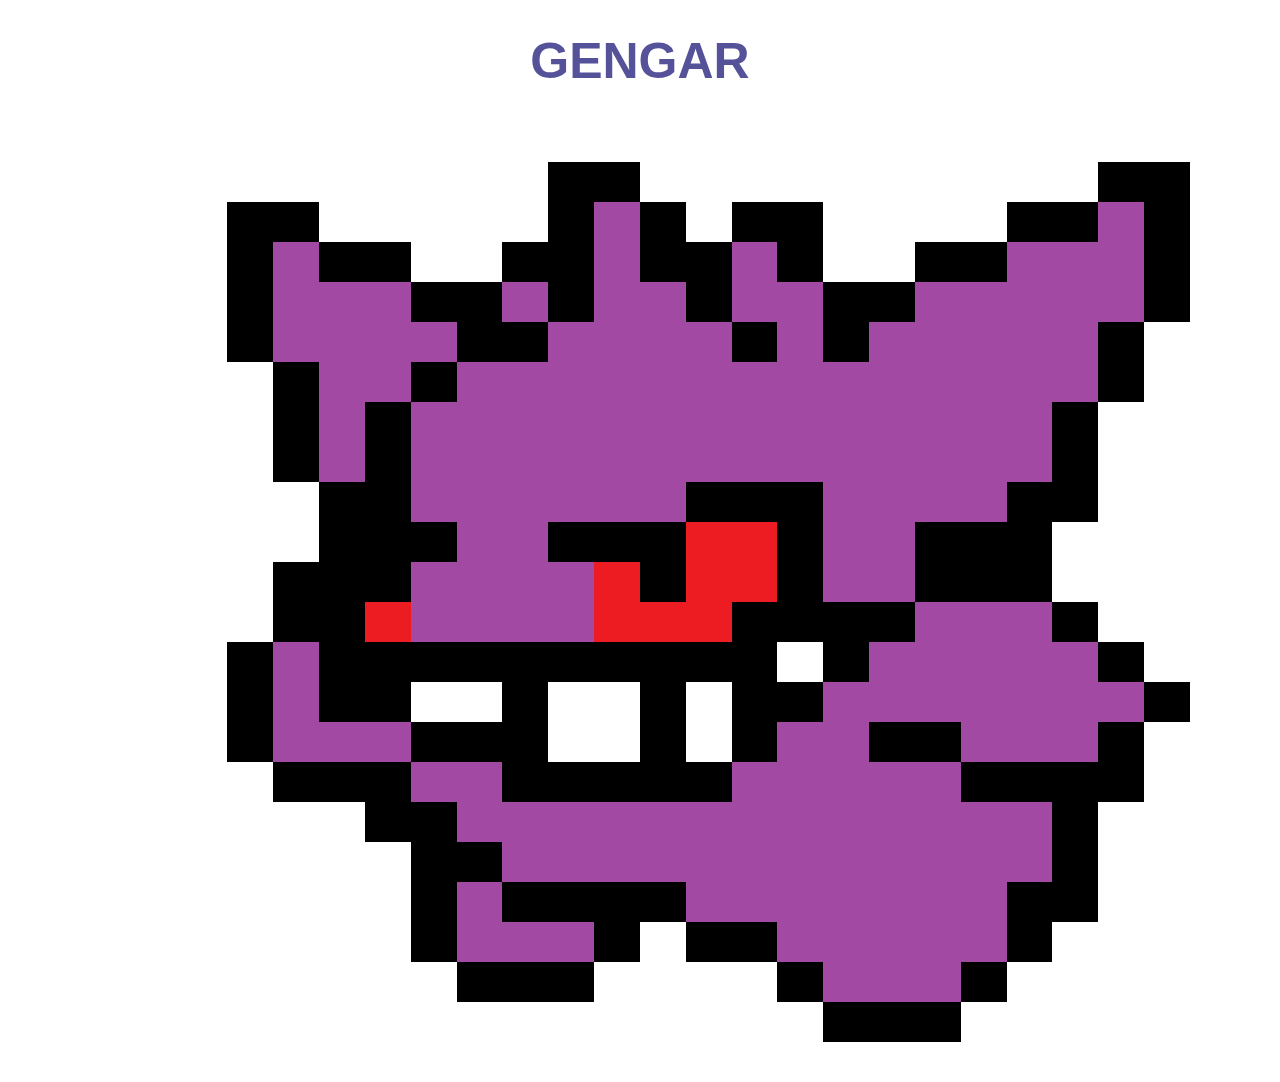
==== commit 221ca894: "add bonus-gengar" ====
--- a/bonus-gengar.html
+++ b/bonus-gengar.html
@@ -4,6 +4,8 @@
     <meta charset="UTF-8">
     <meta http-equiv="X-UA-Compatible" content="IE=edge">
     <meta name="viewport" content="width=device-width, initial-scale=1.0">
+    <link rel="shortcut icon" href="./img/Poke-Ball.ico" type="image/x-icon">
+    <link rel="icon" href="./img/Poke-Ball.ico" type="image/x-icon">
     <link rel="stylesheet" href="./css/12-bool-gengar.css">
     <link rel="stylesheet" href="./css/gengar.css">
     <title>GENGAR</title>
--- a/css/12-bool-gengar.css
+++ b/css/12-bool-gengar.css
@@ -13,8 +13,7 @@
     max-width: 1100px;
     margin: 0 auto;
 }
-.grid{
-    border: 1px solid black;
+/* .grid{
     position: relative;
     top: 0;
     animation: float 1.3s linear infinite;
@@ -29,7 +28,7 @@
     100%{
         top: 0;
     }
-}
+} */
 /* ROW */
 .row{
     display: flex;
--- a/css/gengar.css
+++ b/css/gengar.css
@@ -27,5 +27,4 @@
 .mini-box{
     height: 40px;
     background-color: #a249a4;
-    border: 1px solid green
 }